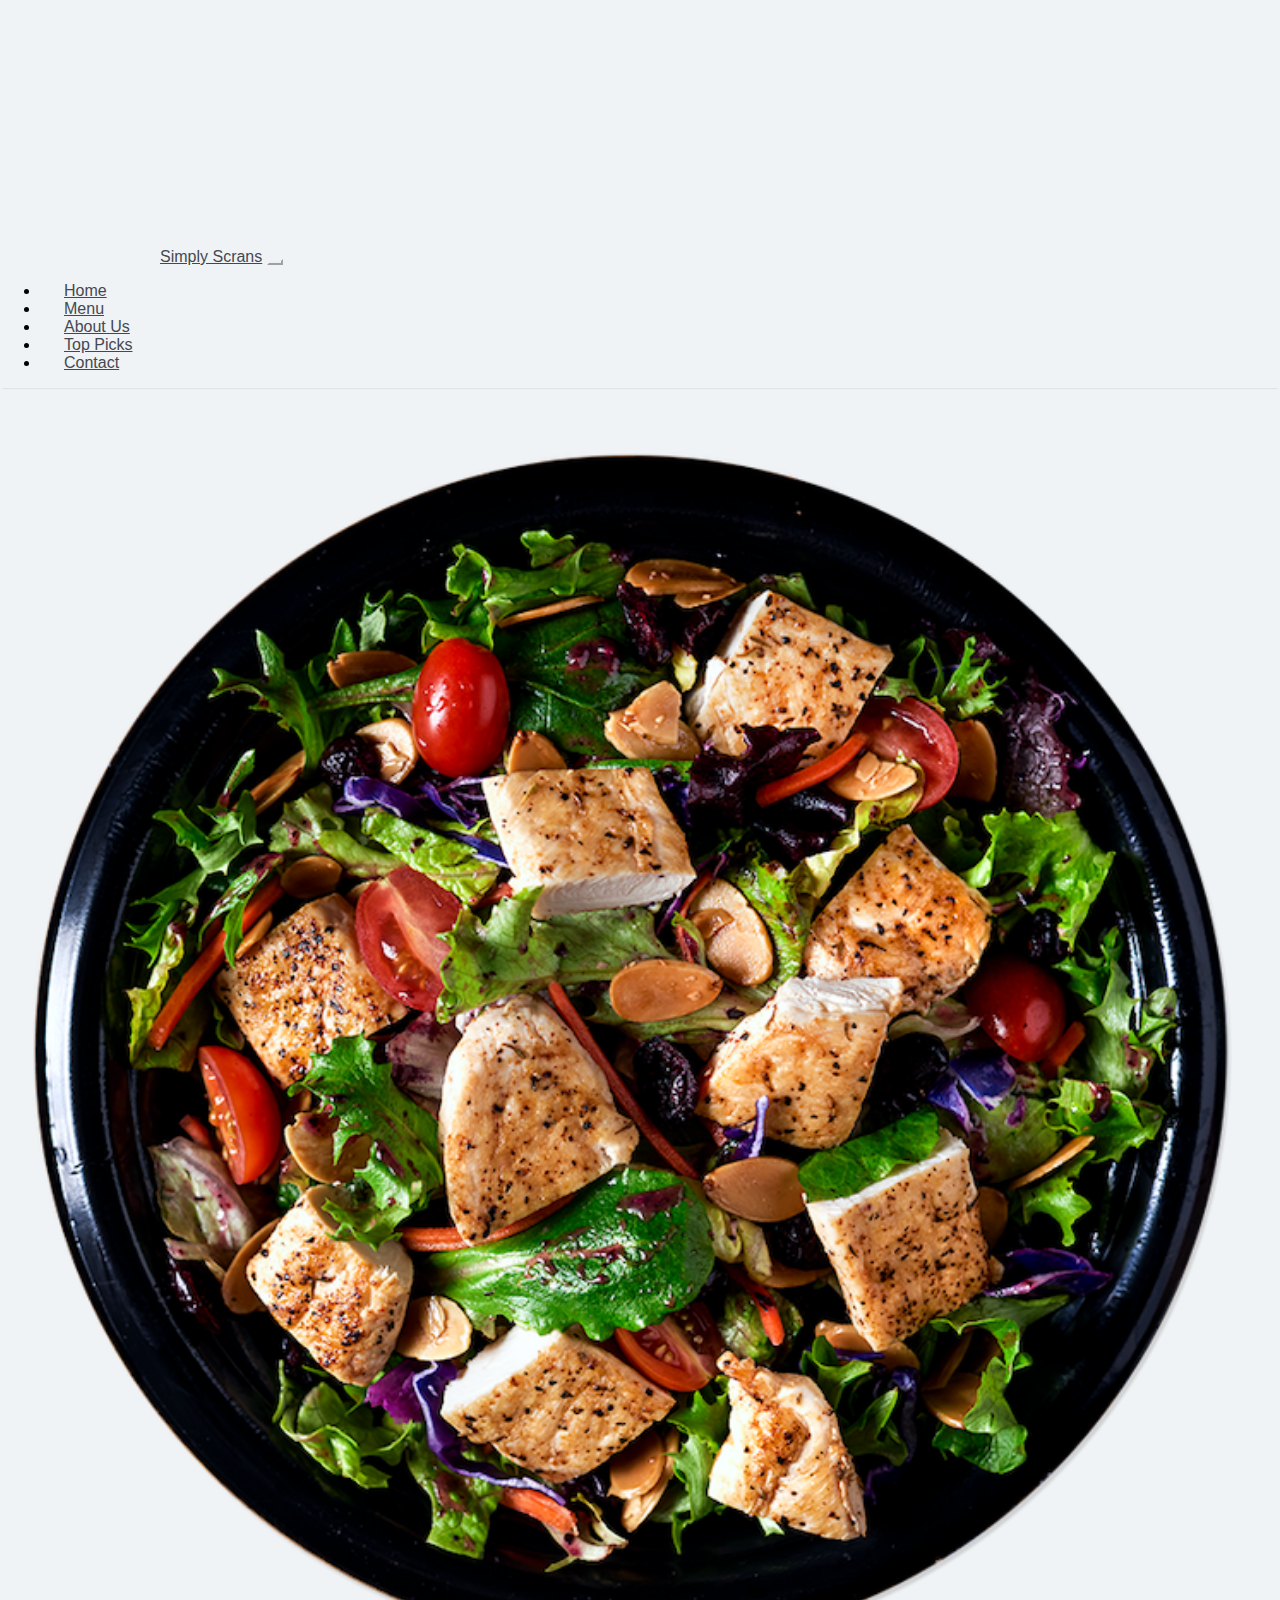
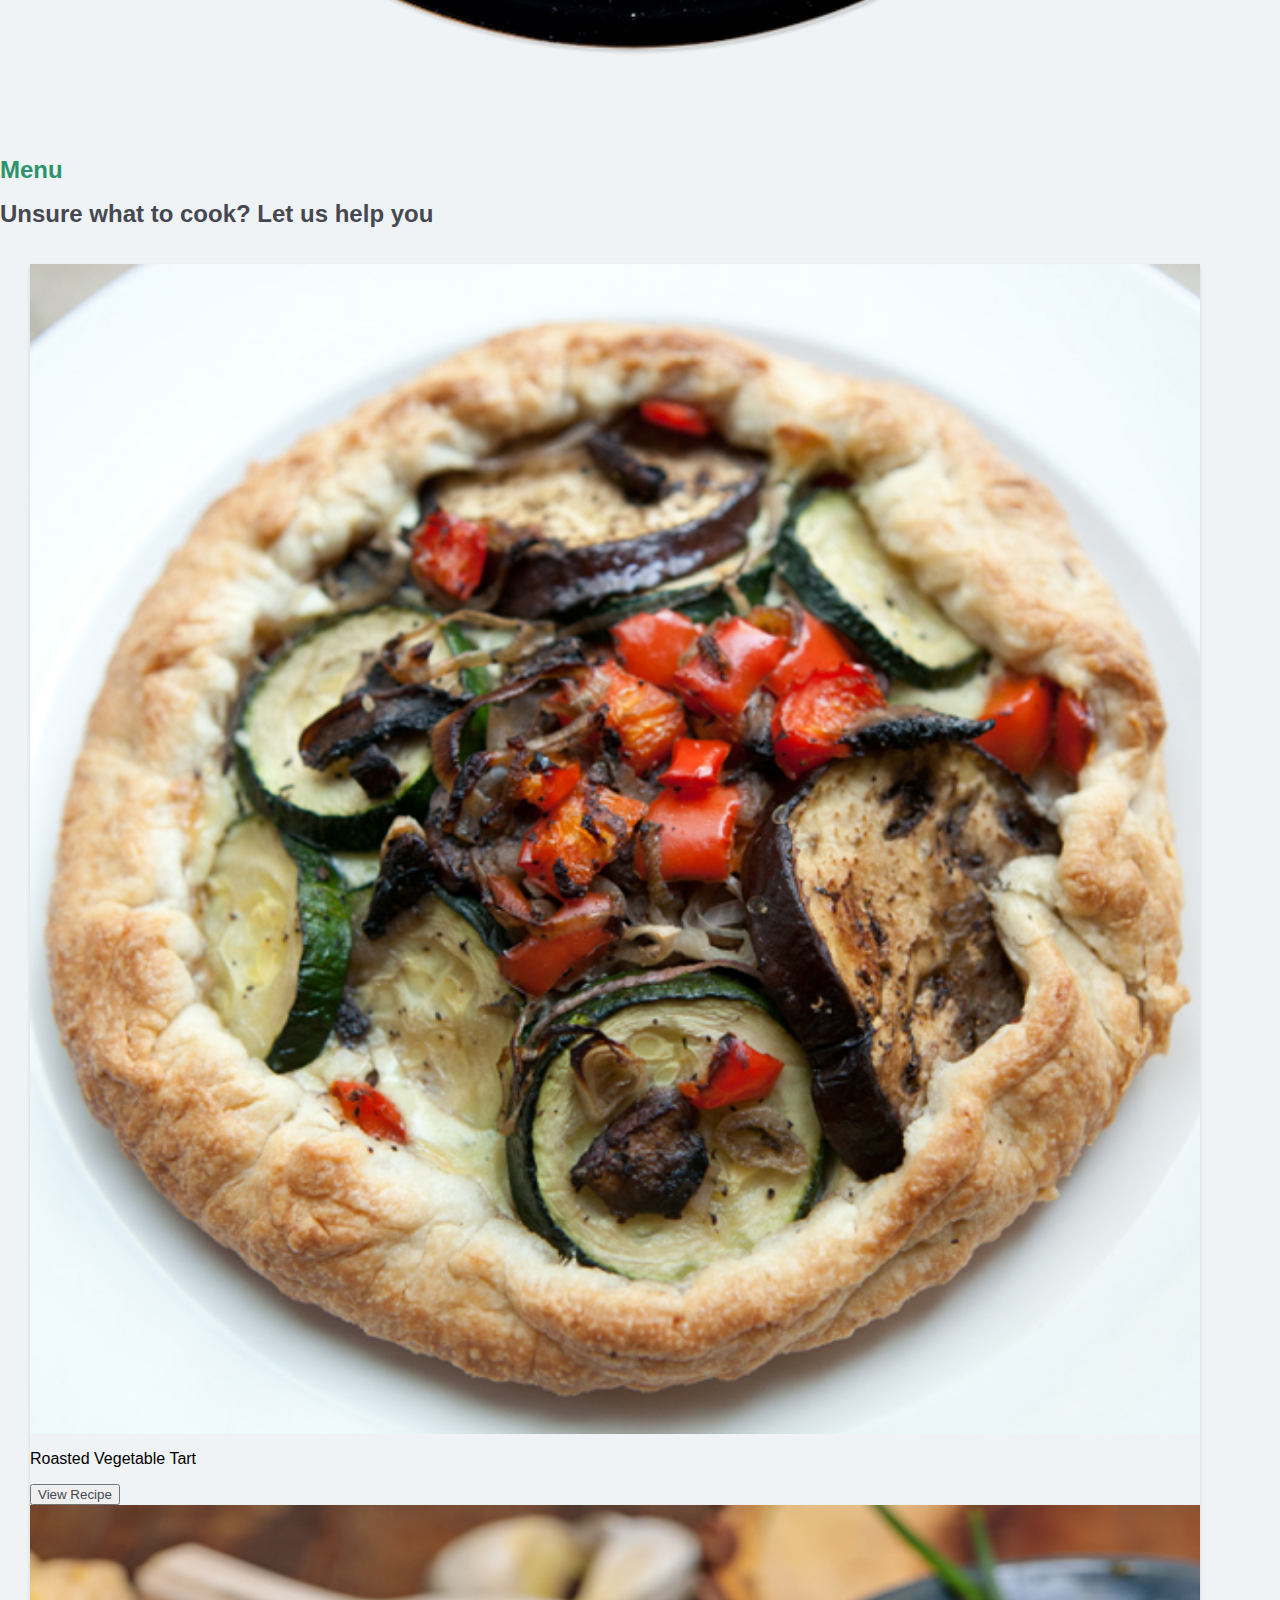
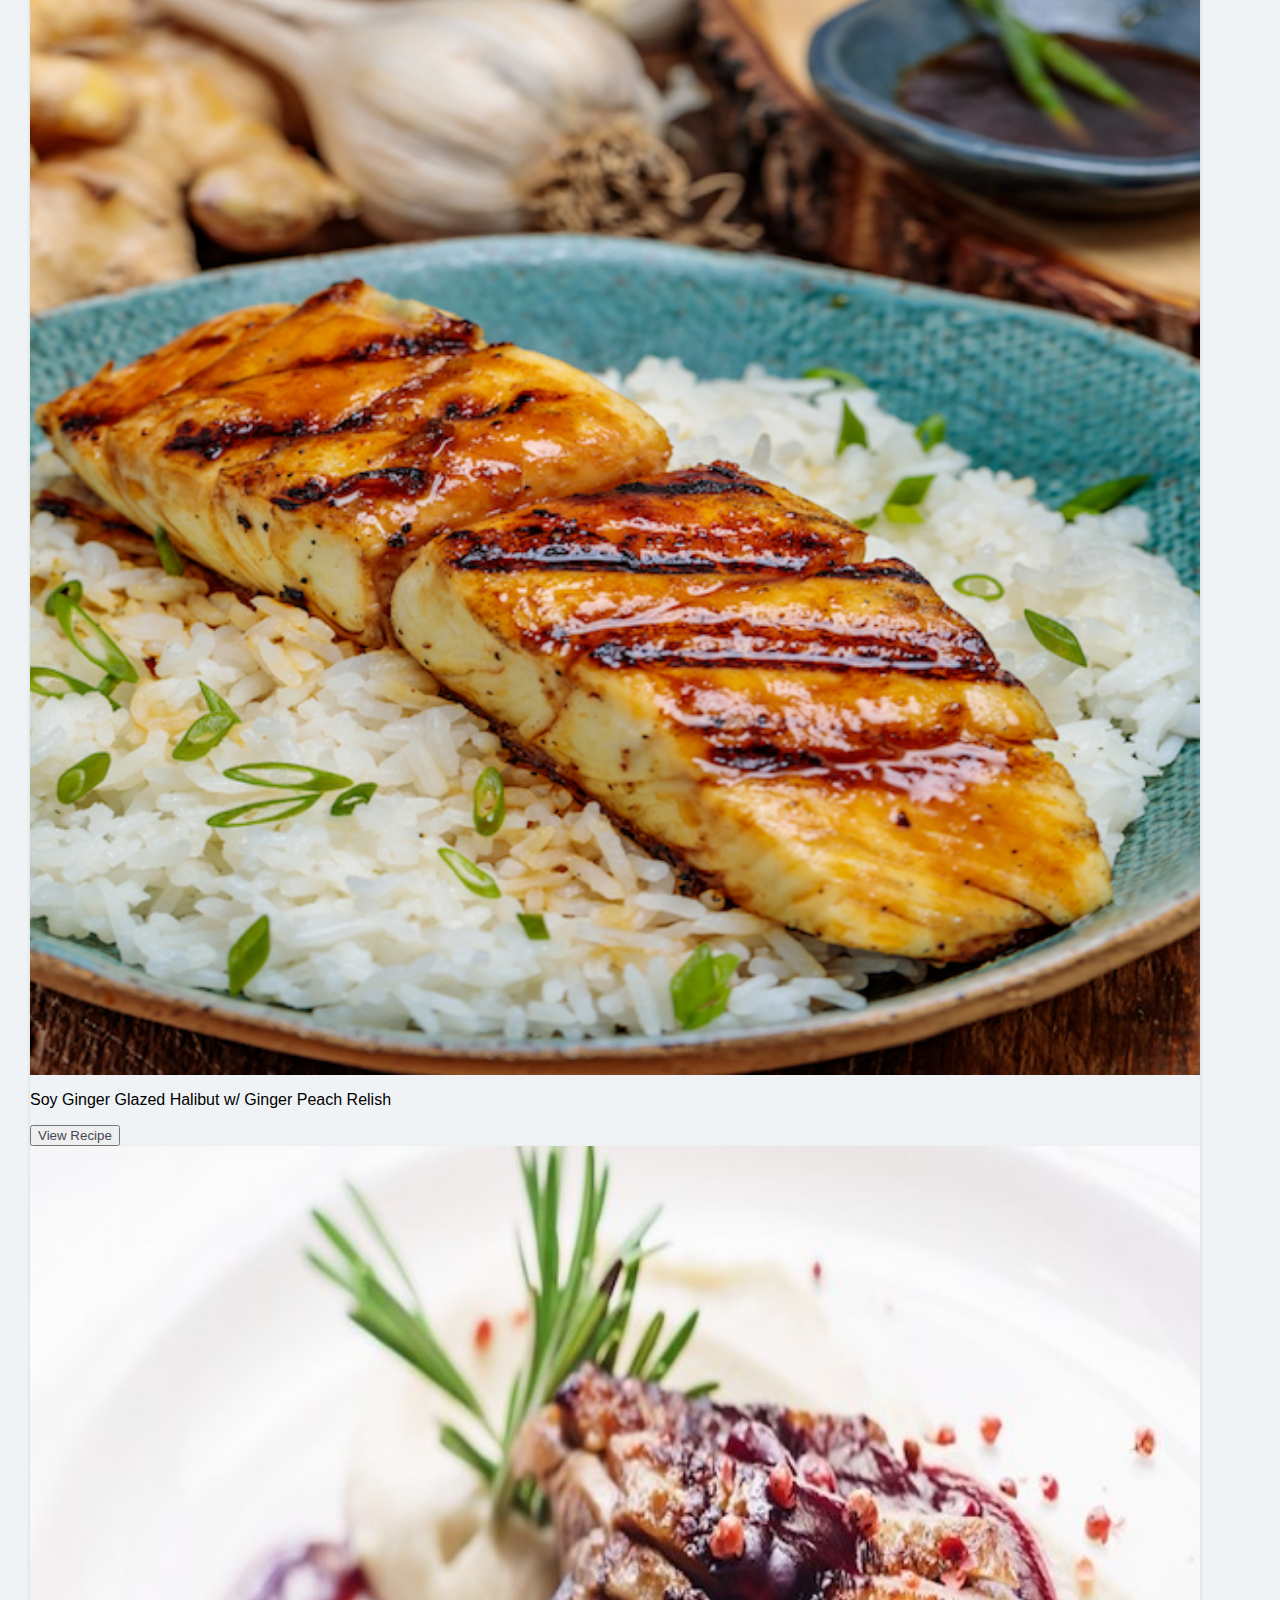
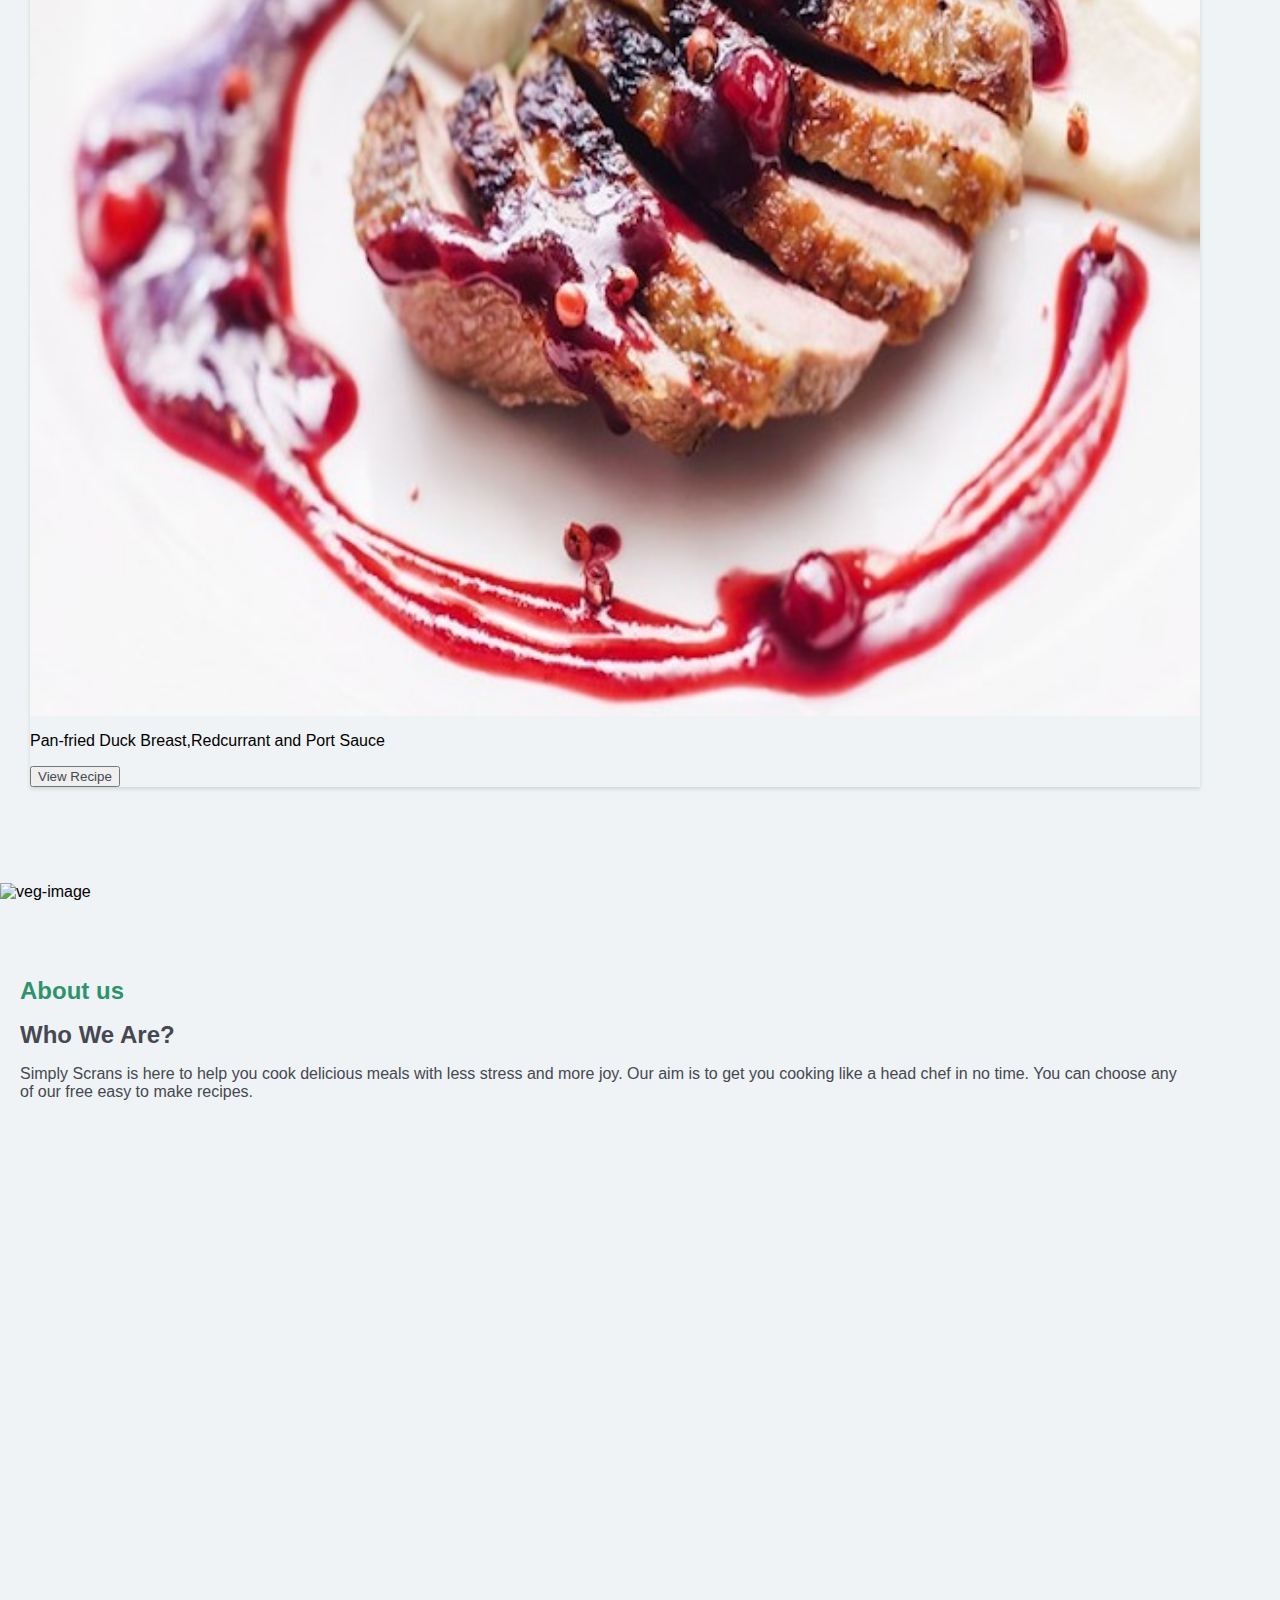
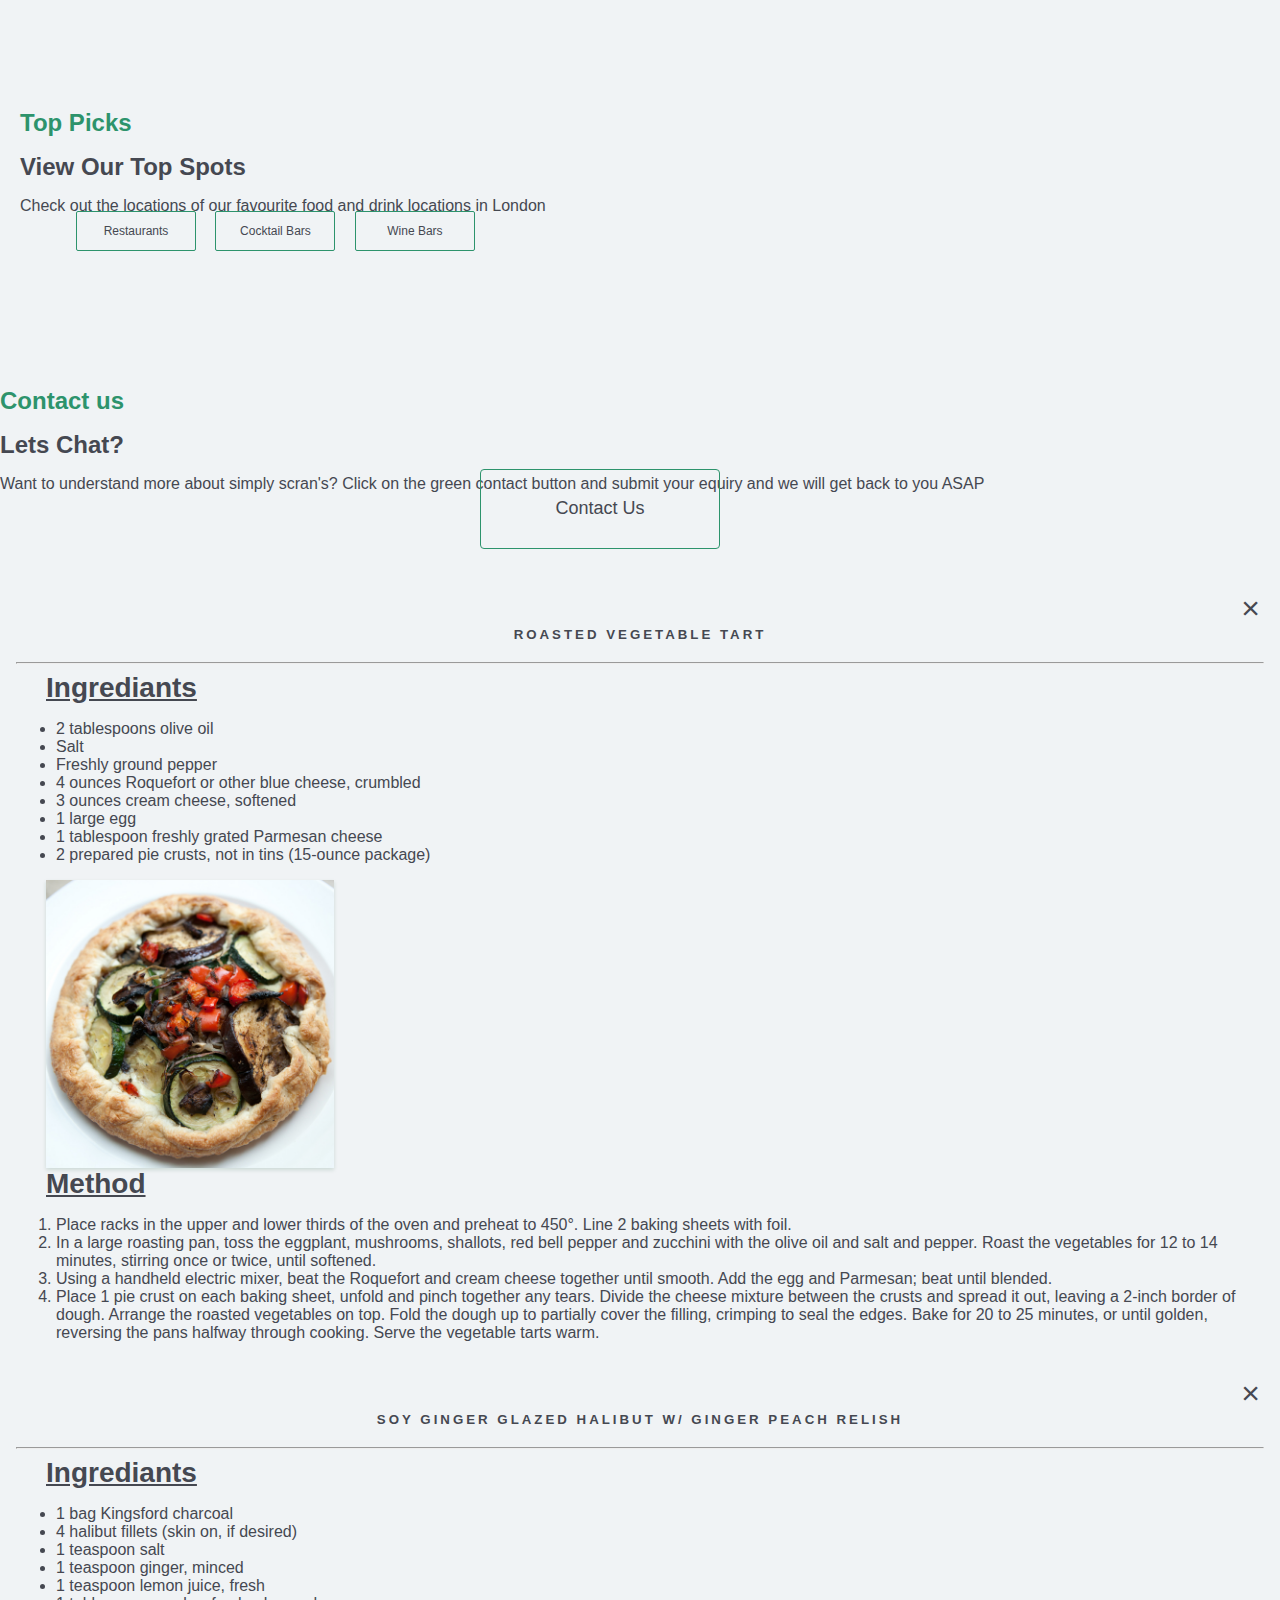
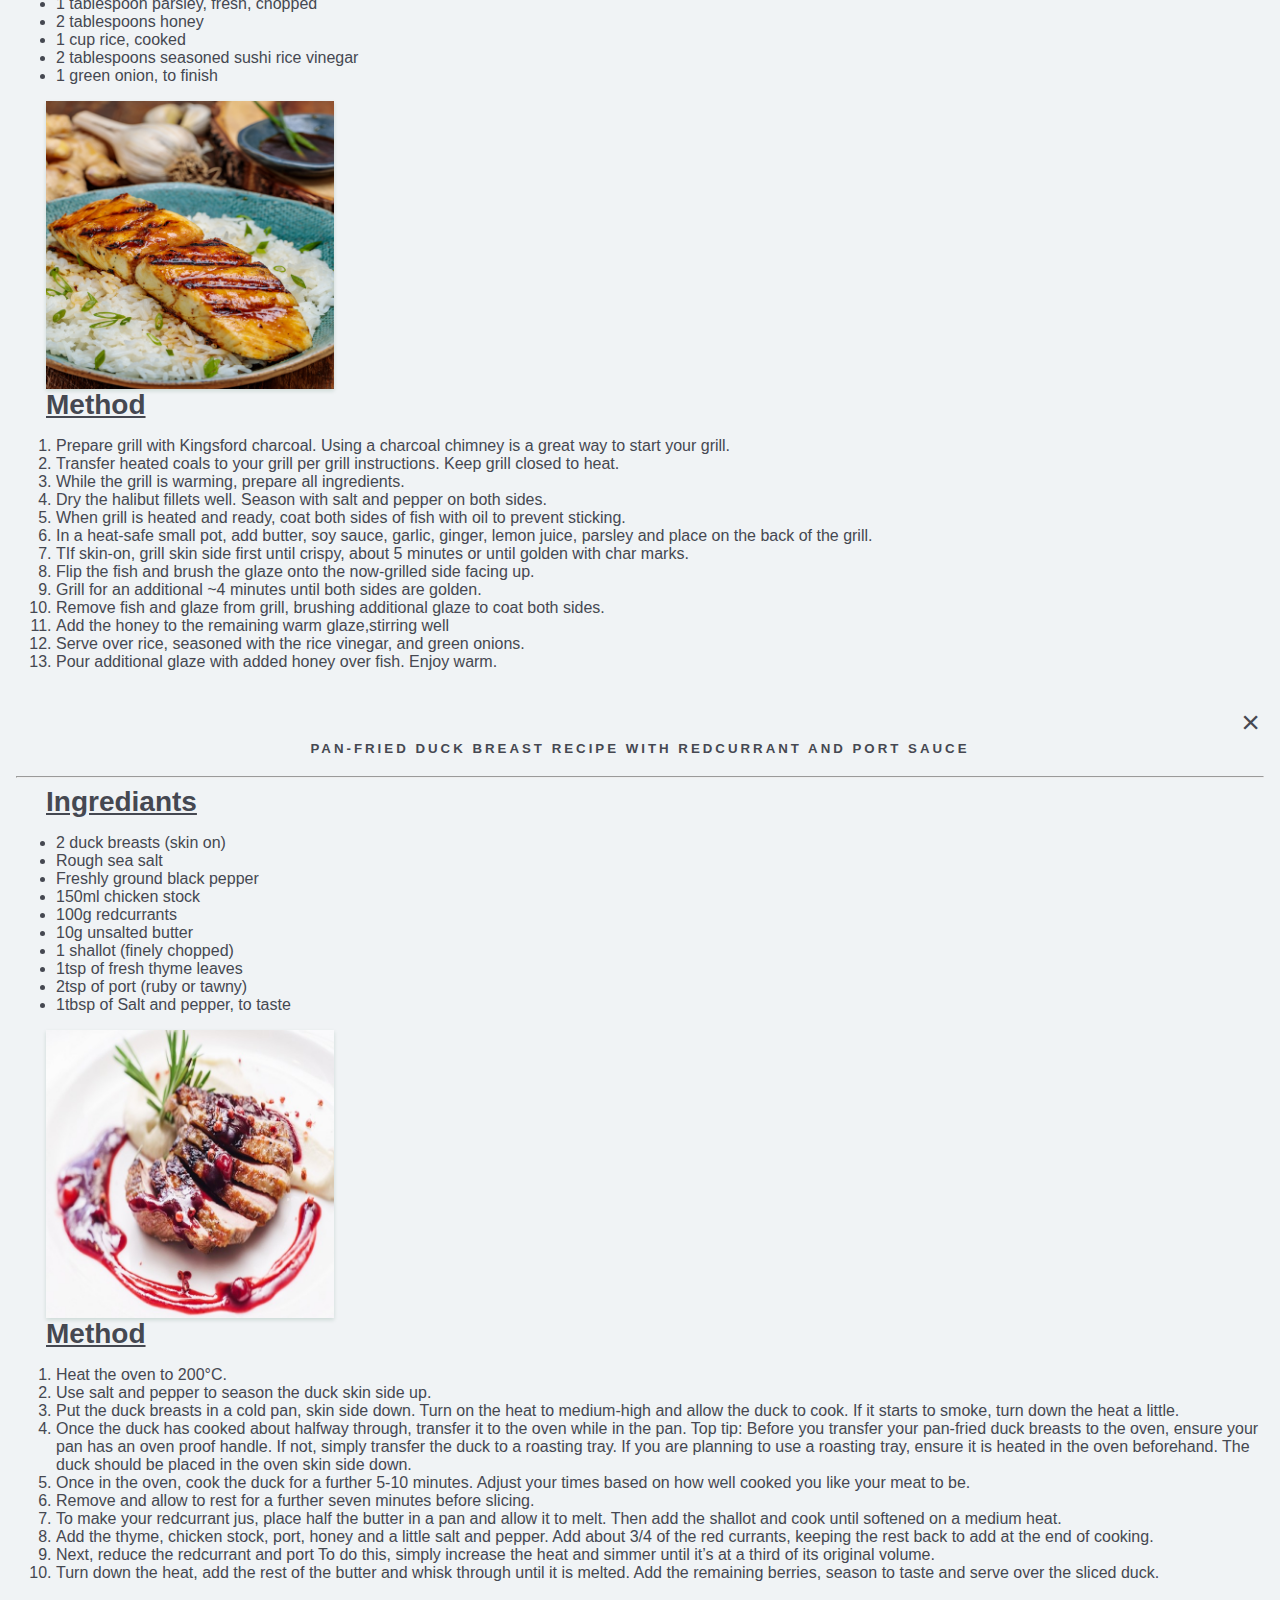
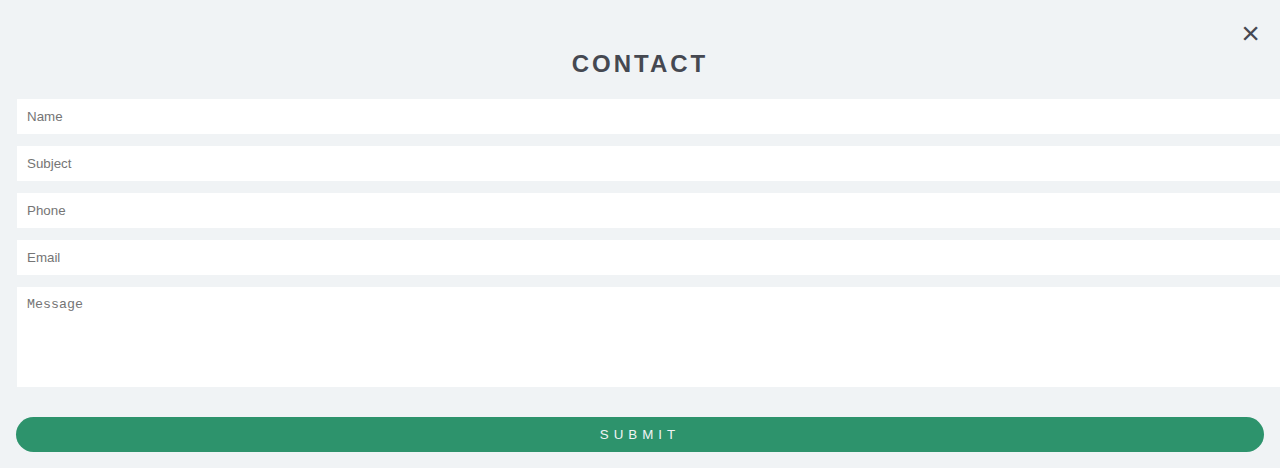
==== index.html @ 80317ca3 "fix: nav bar colour change and positioning" ====
<!DOCTYPE html>
<html lang="en">

<head>
    <meta charset="UTF-8">
    <meta name="viewport" content="width=device-width, initial-scale=1.0">
    <!--========== BOOT STRAP ==========-->
    <link href="https://cdn.jsdelivr.net/npm/bootstrap@5.0.0-beta3/dist/css/bootstrap.min.css" rel="stylesheet"
        integrity="sha384-eOJMYsd53ii+scO/bJGFsiCZc+5NDVN2yr8+0RDqr0Ql0h+rP48ckxlpbzKgwra6" crossorigin="anonymous">
    <!--========== FONT AWSOME ==========-->
    <link rel="stylesheet" href="https://use.fontawesome.com/releases/v5.0.10/css/all.css"
        integrity="sha384-+d0P83n9kaQMCwj8F4RJB66tzIwOKmrdb46+porD/OvrJ+37WqIM7UoBtwHO6Nlg" crossorigin="anonymous" />
    <!--========== CSS ==========-->
    <link rel="stylesheet" href="static/css/styles.css">
    <script type="text/javascript" src="https://cdn.jsdelivr.net/npm/emailjs-com@2/dist/email.min.js"></script>
    <script type="text/javascript">
        (function () {
            emailjs.init("user_Ule0HXFkMUSg2RUCRofpm");
        })();
    </script>
    <title>Simply Scran's</title>
</head>

<body>
    <header class="nav-header">
        <nav class="navbar navbar-expand-lg navbar-light bg-light">
            <div class="container nav-container">
                <a class="navbar-brand" href="#">Simply Scrans</a>
                <button class="navbar-toggler" type="button" data-bs-toggle="collapse"
                    data-bs-target="#navbarSupportedContent" aria-controls="navbarSupportedContent"
                    aria-expanded="false" aria-label="Toggle navigation">
                    <span class="fas fa-bars"></span>
                </button>
                <div class="collapse navbar-collapse justify-content-between nav-text-color"
                    id="navbarSupportedContent">
                    <ul class="navbar-nav ml-auto">
                        <li class="nav-item active">
                            <a class="nav-link" aria-current="page" href="#">Home</a>
                        </li>
                        <li class="nav-item">
                            <a class="nav-link" aria-current="page" href="#">Menu</a>
                        </li>
                        <li class="nav-item">
                            <a class="nav-link" aria-current="page" href="#">About Us</a>
                        </li>
                        <li class="nav-item">
                            <a class="nav-link" aria-current="page" href="#">Top Picks</a>
                        </li>
                        <li class="nav-item">
                            <a class="nav-link" aria-current="page" href="#">Contact</a>
                        </li>
                    </ul>

                </div>
            </div>
        </nav>
    </header>
    <section id="home">
    <div class="container">
        <div class="row">
            <div class="col-sm-6 home-margin">
                <h1 class="home-title">Home of Our Favourite Recipes</h1>
                <h2 class="home-sub-title">Browse What We Are Cooking This Week </h2>
                <h4 class="home-h4-title">Pick from our top three recipes below</h4>

            </div>
            <div class="col-sm-6">
                <img src="static/img/chicken-sald-png.png" alt="chicken-salad" class="initial-home-image">
            </div>

        </div>
    </div>
    </section>
    <!--========== INSPIRATION ==========-->
    <section id="menu">
    <div class="container js-container">
        <div class="row text-center inspiration-col">
            <div class="col-md-12 inspiration-reveal inspiration-padding">
                <span class="inspiration-title">Menu</span>
                <h2 class="inspiration-h2-title">Unsure what to cook? Let us help you </h2>
            </div>


            <div class="col-md-4 card-2-reveal search-data">
                <div class="card mb-4 box-shadow">
                    <img class="card-img-top" src="static/img/inspiration-img-1.jpeg">
                    <div class="card-body">
                        <p class="card-text">Roasted Vegetable Tart</p>
                        <div class="d-flex justify-content-between align-items-center">
                            <div class="btn-group">
                                <button type="button" class="btn btn-sm btn-outline-secondary" data-toggle="modal"
                                    data-target="#vegetableModal">View Recipe</button>

                            </div>

                        </div>
                    </div>
                </div>
            </div>

            <div class="col-md-4 card-3-reveal search-data">
                <div class="card mb-4 box-shadow">
                    <img class="card-img-top" src="static/img/inspiration-img-2.jpeg">
                    <div class="card-body">
                        <p class="card-text">Soy Ginger Glazed Halibut w/ Ginger Peach Relish</p>
                        <div class="d-flex justify-content-between align-items-center">
                            <div class="btn-group">
                                <button type="button" class="btn btn-sm btn-outline-secondary" data-toggle="modal"
                                    data-target="#halibutModal">View Recipe</button>
                            </div>

                        </div>
                    </div>
                </div>
            </div>
            <div class="col-md-4 card-4-reveal search-data">
                <div class="card mb-4 box-shadow">
                    <img class="card-img-top" src="static/img/inspiraton-img-3.jpeg">
                    <div class="card-body">
                        <p class="card-text">Pan-fried Duck Breast,Redcurrant and Port Sauce</p>
                        <div class="d-flex justify-content-between align-items-center">
                            <div class="btn-group">
                                <button type="button" class="btn btn-sm btn-outline-secondary" data-toggle="modal"
                                    data-target="#duckModal">View Recipe</button>

                            </div>

                        </div>
                    </div>
                </div>
            </div>
        </div>
    </div>
    </section>
    <!--========== ABOUT US ==========-->
    <section id="about">
    <div class="container">
        <div class="row about-box">
            <div class="col-sm-6">
                <img src="static/img/veg-about-image.png" alt="veg-image" class="veg-image-size">
            </div>
            <div class="col-sm-6 about-us-col">
                <span class="about-us-title">About us</span>
                <h2 class="h4-about-us-title">Who We Are?</h2>
                <p class="p-about-us">Simply Scrans is here to help you cook delicious meals with less stress and more
                    joy. Our aim is to get you cooking like a head chef in no time. You can choose any of our free easy
                    to make recipes.
                </p>
            </div>
        </div>
    </div>
    </section>
    <!--========== Maps ==========-->
    <section id="maps">
    <div class="container">
        <div class="row maps-box">
            <div class="col-sm-6">
                <div id="map" class="map-css"></div>
            </div>
            <div class="col-sm-6 maps-col">
                <span class="maps-title">Top Picks</span>
                <h2 class="maps-h2">View Our Top Spots</h2>
                <p class="p-maps">Check out the locations of our favourite food and drink locations in London </p>
                <button type="button" id="restaurants" class="maps-buttons-style">Restaurants</button>
                <button type="button" id="cocktails" class="maps-buttons-style cocktail-padding">Cocktail Bars</button>
                <button type="button" id="wineBars" class="maps-buttons-style">Wine Bars</button>

            </div>
        </div>
    </div>
    </section>
    <!--========== CONTACT ==========-->
    <section id="contact">
    <div class="container">
        <div class="row contact-margin">
            <div class="col-md-6 contact-reveal">
                <span class="contact-title">Contact us</span>
                <h2 class="contact-h2-title">Lets Chat?</h2>
                <p class="p-contact-us">Want to understand more about simply scran's? Click on the green contact
                    button and submit your equiry and we will get back to you ASAP</p>
            </div>
            <div class="col-md-6">

                <button class="contact-button" data-toggle="modal" data-target="#contactModal" type="button"> Contact Us
                </button>

            </div>
        </div>
    </div>
    </section>
    <footer>
        <div class="container-fluid footer">
            <div class="row"></div>
            <div class="col-md-12 footer-content">
                <h3 class="footer-title-h3">Simply Scrans</h3>
                <ul class="social-links">
                    <li><a href=""><i class="fab fa-facebook"></i></a></li>
                    <li><a href=""><i class="fab fa-instagram"></i></a></li>
                    <li><a href=""><i class="fab fa-twitter"></i></a></li>
                    <li><a href=""><i class="fab fa-youtube"></i></a></li>
                    <li><a href=""><i class="fab fa-pinterest"></i></a></li>
                </ul>
                <div class="col-md-12 copyright-footer">
                    <p>copyright &copy;2021 Super Scrans. This is for educational purposes only, Designed by
                        <span>Mark Wilkinson</span></p>
                </div>
            </div>

        </div>
        
        <!--========== RECIPE MODAL RESULTS ==========-->
        <div class="modal" id="vegetableModal" tabindex="-1" aria-labelledby="exampleModalLabel" aria-hidden="true">
            <div class="modal-dialog modal-lg modal-xl">
                <div class="modal-content">

                    <div class="contact-modal-body">
                        <div class="modal-header">
                            <button type="button" class="close-modal-button" data-dismiss="modal"
                                aria-label="Close"><span aria-hidden="true">&times;</span>
                            </button>
                        </div>
                        <h5 class="h2-modal-contact">Roasted Vegetable Tart</h5>
                        <hr>
                        <div class="row">
                            <div class="col-md-6 recipe-modal-title">
                                <span class="recipe-title">Ingrediants</span>
                                <ul>
                                    <li>
                                        2 tablespoons olive oil
                                    </li>
                                    <li>
                                        Salt
                                    </li>
                                    <li>
                                        Freshly ground pepper
                                    </li>
                                    <li>
                                        4 ounces Roquefort or other blue cheese, crumbled
                                    </li>
                                    <li>
                                        3 ounces cream cheese, softened
                                    </li>
                                    <li>
                                        1 large egg
                                    </li>
                                    <li>
                                        1 tablespoon freshly grated Parmesan cheese
                                    </li>
                                    <li>
                                        2 prepared pie crusts, not in tins (15-ounce package)
                                    </li>
                                </ul>
                                <div class="card" style="width: 18rem;">
                                    <img src="static/img/inspiration-img-1.jpeg" class="card-img-top" alt="veg-tart">
                                </div>
                            </div>
                            <div class="col-md-6 recipe-modal-title">
                                <span class="recipe-title">Method</span>
                                <ol>
                                    <li>
                                        Place racks in the upper and lower thirds of the oven and preheat to 450°. Line
                                        2 baking sheets with foil.

                                    </li>
                                    <li>
                                        In a large roasting pan, toss the eggplant, mushrooms, shallots, red bell pepper
                                        and zucchini with the olive oil and salt and pepper. Roast the vegetables for 12
                                        to 14 minutes, stirring once or twice, until softened.
                                    </li>
                                    <li>
                                        Using a handheld electric mixer, beat the Roquefort and cream cheese together
                                        until smooth. Add the egg and Parmesan; beat until blended.
                                    </li>
                                    <li>
                                        Place 1 pie crust on each baking sheet, unfold and pinch together any tears.
                                        Divide the cheese mixture between the crusts and spread it out, leaving a 2-inch
                                        border of dough. Arrange the roasted vegetables on top. Fold the dough up to
                                        partially cover the filling, crimping to seal the edges. Bake for 20 to 25
                                        minutes, or until golden, reversing the pans halfway through cooking. Serve the
                                        vegetable tarts warm.
                                    </li>

                                </ol>
                            </div>
                        </div>
                    </div>

                </div>
            </div>
        </div>
        <div class="modal" id="halibutModal" tabindex="-1" aria-labelledby="exampleModalLabel" aria-hidden="true">
            <div class="modal-dialog modal-lg modal-xl">
                <div class="modal-content">

                    <div class="contact-modal-body">
                        <div class="modal-header">
                            <button type="button" class="close-modal-button" data-dismiss="modal"
                                aria-label="Close"><span aria-hidden="true">&times;</span>
                            </button>
                        </div>
                        <h5 class="h2-modal-contact">Soy Ginger Glazed Halibut w/ Ginger Peach Relish</h5>
                        <hr>
                        <div class="row">
                            <div class="col-md-6 recipe-modal-title">
                                <span class="recipe-title">Ingrediants</span>
                                <ul>
                                    <li>
                                        1 bag Kingsford charcoal
                                    </li>
                                    <li>
                                        4 halibut fillets (skin on, if desired)
                                    </li>
                                    <li>
                                        1 teaspoon salt
                                    </li>
                                    <li>
                                        1 teaspoon ginger, minced
                                    </li>
                                    <li>
                                        1 teaspoon lemon juice, fresh
                                    </li>
                                    <li>
                                        1 tablespoon parsley, fresh, chopped
                                    </li>
                                    <li>
                                        2 tablespoons honey
                                    </li>
                                    <li>
                                        1 cup rice, cooked
                                    </li>
                                    <li>
                                        2 tablespoons seasoned sushi rice vinegar
                                    </li>
                                    <li>
                                        1 green onion, to finish
                                    </li>
                                </ul>
                                <div class="card" style="width: 18rem;">
                                    <img src="static/img/inspiration-img-2.jpeg" class="card-img-top" alt="soy-halibut">
                                </div>
                            </div>
                            <div class="col-md-6 recipe-modal-title">
                                <span class="recipe-title">Method</span>
                                <ol>
                                    <li>
                                        Prepare grill with Kingsford charcoal. Using a charcoal chimney is a great way
                                        to start your grill.

                                    </li>
                                    <li>
                                        Transfer heated coals to your grill per grill instructions. Keep grill closed to
                                        heat.
                                    </li>
                                    <li>
                                        While the grill is warming, prepare all ingredients.
                                    </li>
                                    <li>
                                        Dry the halibut fillets well. Season with salt and pepper on both sides.
                                    </li>
                                    <li>
                                        When grill is heated and ready, coat both sides of fish with oil to prevent
                                        sticking.
                                    </li>
                                    <li>
                                        In a heat-safe small pot, add butter, soy sauce, garlic, ginger, lemon juice,
                                        parsley and place on the back of the grill.
                                    </li>
                                    <li>
                                        TIf skin-on, grill skin side first until crispy, about 5 minutes or until golden
                                        with char marks.
                                    </li>
                                    <li>
                                        Flip the fish and brush the glaze onto the now-grilled side facing up.
                                    </li>
                                    <li>
                                        Grill for an additional ~4 minutes until both sides are golden.
                                    </li>
                                    <li>
                                        Remove fish and glaze from grill, brushing additional glaze to coat both sides.
                                    </li>
                                    <li>
                                        Add the honey to the remaining warm glaze,stirring well
                                    </li>
                                    <li>
                                        Serve over rice, seasoned with the rice vinegar, and green onions.
                                    </li>
                                    <li>
                                        Pour additional glaze with added honey over fish. Enjoy warm.
                                    </li>

                                </ol>
                            </div>
                        </div>
                    </div>
                </div>
            </div>
        </div>
        <div class="modal" id="duckModal" tabindex="-1" aria-labelledby="exampleModalLabel" aria-hidden="true">
            <div class="modal-dialog modal-lg modal-xl">
                <div class="modal-content">

                    <div class="contact-modal-body">
                        <div class="modal-header">
                            <button type="button" class="close-modal-button" data-dismiss="modal"
                                aria-label="Close"><span aria-hidden="true">&times;</span>
                            </button>
                        </div>
                        <h5 class="h2-modal-contact">Pan-fried Duck Breast Recipe with Redcurrant and Port Sauce</h5>
                        <hr>
                        <div class="row">
                            <div class="col-md-6 recipe-modal-title">
                                <span class="recipe-title">Ingrediants</span>
                                <ul>
                                    <li>
                                        2 duck breasts (skin on)
                                    </li>
                                    <li>
                                        Rough sea salt
                                    </li>
                                    <li>
                                        Freshly ground black pepper
                                    </li>
                                    <li>
                                        150ml chicken stock
                                    </li>
                                    <li>
                                        100g redcurrants
                                    </li>
                                    <li>
                                        10g unsalted butter
                                    </li>
                                    <li>
                                        1 shallot (finely chopped)
                                    </li>
                                    <li>
                                        1tsp of fresh thyme leaves
                                    </li>
                                    <li>
                                        2tsp of port (ruby or tawny)
                                    </li>
                                    <li>
                                        1tbsp of
                                        Salt and pepper, to taste
                                    </li>
                                </ul>
                                <div class="card" style="width: 18rem;">
                                    <img src="static/img/inspiraton-img-3.jpeg" class="card-img-top" alt="duck-breast">
                                </div>
                            </div>
                            <div class="col-md-6 recipe-modal-title">
                                <span class="recipe-title">Method</span>
                                <ol>
                                    <li>
                                        Heat the oven to 200°C.
                                    </li>
                                    <li>
                                        Use salt and pepper to season the duck skin side up.
                                    </li>
                                    <li>
                                        Put the duck breasts in a cold pan, skin side down. Turn on the heat to
                                        medium-high and allow the duck to cook. If it starts to smoke, turn down the
                                        heat a little.
                                    </li>
                                    <li>
                                        Once the duck has cooked about halfway through, transfer it to the oven while in
                                        the pan. Top tip: Before you transfer your pan-fried duck breasts to the oven,
                                        ensure your pan has an oven proof handle. If not, simply transfer the duck to a
                                        roasting tray. If you are planning to use a roasting tray, ensure it is heated
                                        in the oven beforehand. The duck should be placed in the oven skin side down.
                                    </li>
                                    <li>
                                        Once in the oven, cook the duck for a further 5-10 minutes. Adjust your times
                                        based on how well cooked you like your meat to be.
                                    </li>
                                    <li>
                                        Remove and allow to rest for a further seven minutes before slicing.
                                    </li>
                                    <li>
                                        To make your redcurrant jus, place half the butter in a pan and allow it to
                                        melt. Then add the shallot and cook until softened on a medium heat.
                                    </li>
                                    <li>
                                        Add the thyme, chicken stock, port, honey and a little salt and pepper. Add
                                        about 3/4 of the red currants, keeping the rest back to add at the end of
                                        cooking.
                                    </li>
                                    <li>
                                        Next, reduce the redcurrant and port To do this, simply increase the heat and
                                        simmer until it’s at a third of its original volume.
                                    </li>
                                    <li>
                                        Turn down the heat, add the rest of the butter and whisk through until it is
                                        melted. Add the remaining berries, season to taste and serve over the sliced
                                        duck.
                                    </li>
                                </ol>
                            </div>
                        </div>
                    </div>

                </div>
            </div>
        </div>
        <!--========== CONTACT MODAL FORM ==========-->
        <div class="modal" id="contactModal" tabindex="-1" aria-labelledby="exampleModalLabel" aria-hidden="true">
            <div class="modal-dialog">
                <div class="modal-content">

                    <div class="contact-modal-body">
                        <div class="modal-header">
                            <button type="button" class="close-modal-button" data-dismiss="modal"
                                aria-label="Close"><span aria-hidden="true">&times;</span>
                            </button>
                        </div>
                        <h2 class="h2-modal-contact">Contact</h2>
                        <form id="contactForm" class="contact-form-modal" onsubmit="return sendMail(this)">
                            <div class="contact-input-area">
                                <input name="name" type="text" placeholder="Name" id="name" required>
                            </div>
                            <div class="contact-input-area">
                                <input name="subject" type="text" placeholder="Subject" id="subject" required>
                            </div>
                            <div class="contact-input-area">
                                <input name="phone" type="number" placeholder="Phone" id="phone" required>
                            </div>
                            <div class="contact-input-area">
                                <input name="email" type="email" placeholder="Email" id="email" required>
                            </div>
                            <div class="contact-input-area">
                                <textarea name="message" id="message" placeholder="Message" required></textarea>
                            </div>
                            <div class="form-button">
                                <input type="submit">
                            </div>
                        </form>
                    </div>

                </div>
            </div>
        </div>
    </footer>
    <!--========== JQUERY ==========-->
    <script src="https://code.jquery.com/jquery-3.6.0.js"
        integrity="sha256-H+K7U5CnXl1h5ywQfKtSj8PCmoN9aaq30gDh27Xc0jk=" crossorigin="anonymous"></script>
    <!--========== BOOT STRAP JS ==========-->
    <script src="https://code.jquery.com/jquery-3.2.1.slim.min.js"
        integrity="sha384-KJ3o2DKtIkvYIK3UENzmM7KCkRr/rE9/Qpg6aAZGJwFDMVNA/GpGFF93hXpG5KkN"
        crossorigin="anonymous"></script>
    <script src="https://cdnjs.cloudflare.com/ajax/libs/popper.js/1.12.3/umd/popper.min.js"
        integrity="sha384-vFJXuSJphROIrBnz7yo7oB41mKfc8JzQZiCq4NCceLEaO4IHwicKwpJf9c9IpFgh"
        crossorigin="anonymous"></script>
    <script src="https://maxcdn.bootstrapcdn.com/bootstrap/4.0.0-beta.2/js/bootstrap.min.js"
        integrity="sha384-alpBpkh1PFOepccYVYDB4do5UnbKysX5WZXm3XxPqe5iKTfUKjNkCk9SaVuEZflJ"
        crossorigin="anonymous"></script>
    <!--========== SCROLL REVEAL ==========-->
    <script src="https://unpkg.com/scrollreveal"></script>
    <!--========== FORM JS ==========-->
    <script src="static/js/form.js"></script>
    <!--========== MAIN JS ==========-->
    <script src="static/js/main.js"></script>
    <!--========== MAIN JS ==========-->
    <script src="static/js/map.js"></script>
    <!--========== GOOGLE MAPS API ==========-->
    <script src="https://maps.googleapis.com/maps/api/js?key=AIzaSyATdc3_LjEUJQH0RVJr_pVg3qcJe-Qih98&callback=initMap"
        async defer></script>


</body>

</html>
---- static/css/styles.css ----
@import url('https://fonts.googleapis.com/css2?family=Nunito+Sans:wght@200&display=swap');
html{
    height: 100vh;
    scroll-behavior: smooth;
    
}

body{
    padding: 0;
    margin: 0;
    box-sizing: border-box;
    background-color: #F0F3F5;
    font-family: "Nunito", sans-serif ;
    
    

}
.flex-wrapper {
  display: flex;
  min-height: calc(100vh - 56px - 189px);
  flex-direction: column;
  justify-content: space-between;
}

.nav-header{
    width: 100%;
    position: fixed;
    box-shadow: 0 2px 2px -2px rgba(0,0,0,.2);
    z-index: 100;
}

.container{
     max-width: 1200px;
 }    
.nav-container{
    padding: 0;
}

.navbar-collapse{
    flex-grow: 0;
}

.navbar-brand{
    padding-left: 10rem;
    font-size: 16px;
    color:#454851 !important;
    
}

.navbar-nav{
    padding-right: 3.5rem;
    text-indent: 1.5rem;
    font-size: 16px;

    
    
}

.bg-light{
    background-color: #F0F3F5 !important;
}
.nav-link{
    color: #454851 !important;
}
.active-nav{
    color: #2D936C !important;
}
.navbar-light .navbar-toggler{
    border-color: #F0F3F5;
}
.home-title{
    color: #2D936C;
    font-weight: bold;
    margin-bottom: 1rem;
}
.home-sub-title{
    color: #454851;
    font-weight: bold;
    margin-bottom: 1rem;
}
.home-h4-title{
    color: #E88D67;
    font-weight: bold;
    margin-bottom: 1rem;
}

.initial-home-image{
    width: 450px;
    margin-top: 4rem;
    margin-left: 2rem;
    width: 100%;
    height: auto;
    
}
.home-margin{
    margin-top: 15.5rem;
    padding: 0;
}

.veg-image-size{
    width: 100%;
    height: auto;
}
.about-us-col{
    margin-top: 3.5rem;
    padding: 20px;
}
.about-us-title{
    color:#2D936C;
    font-weight: bold;
    font-size: 1.5rem;
}
.h4-about-us-title{
    color: #454851;
    font-weight: bold;
    margin-bottom: 1rem;
    margin-top: 1rem;
}
.p-about-us{
    color: #454851;
}
.about-box{
    margin-top: 6rem;
}
.inspiration-title{
    color: #2D936C;
    font-weight: bold;
    font-size: 1.5rem;
}
.inspiration-h2-title{
    color: #454851;
    font-weight: bold;
    margin-top:1rem;
    margin-bottom:1rem;
    padding-bottom: 20px;
}
.inspiration-col{
    margin-top: 96px;
}
.recipe-modal-title{
    color: #454851;
}
.recipe-modal-title span{
    font-weight: bold;
    font-size: 28px;
    color: #454851;
    padding: 30px;
    text-decoration: underline;
}


.card-img-top{
    height: 225px;
    width: 100%;
    display: block;
}
.card-text{
    text-align: left;
}
.card{
    box-shadow:0 2px 4px rgb(3 74 40 / 15%);
    margin-left: 1.875rem;
    
}
.btn-outline-secondary{
    color: #454851;
}
.btn-outline-secondary:hover{
     background-color: #2D936C;
}
.anchor-recipe{
    padding: 20px;
    color: #454851;
    text-decoration: none;
}
a:hover{
    color: #2D936C;
}

.category-heading{
    color: #2D936C;
    text-align: left;
}
.card-img-top{
    height: auto;
    width: 100%;
}
.map-css{
    height: 400px;
    width: 100%;
}
.maps-box{
    margin-top: 96px;
}
.maps-col{
    margin-top: 3.5rem;
    padding: 20px;
}
.maps-title{
    color: #2D936C;
    font-weight: bold;
    font-size: 1.5rem;
}
.maps-h2{
    color: #454851;
    font-weight: bold;
    margin-top: 1rem;
    margin-bottom: 1rem;
}
.p-maps{
    color: #454851;
}
.cocktail-padding{
    margin-right: 15px;
    margin-left: 15px;
}
.maps-buttons-style {
  position: relative;
  top: 10%;
  left: 10%;
  transform: translate(-50%, -50%);
}
.maps-buttons-style {
  background: none;
  color:#454851 ;
  width: 120px;
  height: 40px;
  border: 1px solid #2D936C ;
  font-size: 12px;
  border-radius: 2px;
  transition: 0.6s;
  overflow: hidden;
}
.maps-buttons-style:focus {
  outline: none;
}
.maps-buttons-style:before {
  content: "";
  display: block;
  position: absolute;
  background: rgba(45,147,108,.5) ;
  width: 30px;
  height: 100%;
  left: 0;
  top: 0;
  opacity: 0.5;
  filter: blur(30px);
  transform: translateX(-130px) skewX(-15deg);
}
.maps-buttons-style:after {
  content: "";
  display: block;
  position: absolute;
  background: rgba(45,147,108,.2) ;
  width: 15px;
  height: 100%;
  left: 15px;
  top: 0;
  opacity: 0;
  filter: blur(30px);
  transform: translate(-100px) scaleX(-15deg);
}
.maps-buttons-style:hover {
  background: #2D936C ;
  color: #F0F3F5 ;
  cursor: pointer;
}
.maps-buttons-style:before {
  transform: translateX(300px) skewX(-15deg);
  opacity: 0.6;
  transition: 0.7s;
}
.maps-buttons-style:after {
  transform: translateX(300px) skewX(-15deg);
  opacity: 1;
  transition: 0.7s;
}
.contact-margin{
    margin-top: 96px;
}
.contact-title{
    color:#2D936C;
    font-weight: bold;
    font-size: 1.5rem;
}
.contact-h2-title{
    color: #454851;
    font-weight: bold;
    margin-top:1rem;
    margin-bottom:1rem;
}
.p-contact-us{
    color: #454851;
}
.contact-button {
  position: relative;
  top: 50%;
  left: 50%;
  transform: translate(-50%, -50%);
}
.contact-button {
  background: none;
  color:#454851;
  width: 240px;
  height: 80px;
  border: 1px solid #2D936C;
  font-size: 18px;
  border-radius: 4px;
  transition: 0.6s;
  overflow: hidden;
}
.contact-button:focus {
  outline: none;
}
.contact-button:before {
  content: "";
  display: block;
  position: absolute;
  background: rgba(45,147,108,.5);
  width: 60px;
  height: 100%;
  left: 0;
  top: 0;
  opacity: 0.5;
  filter: blur(30px);
  transform: translateX(-130px) skewX(-15deg);
}
.contact-button:after {
  content: "";
  display: block;
  position: absolute;
  background: rgba(45,147,108,.2);
  width: 30px;
  height: 100%;
  left: 30px;
  top: 0;
  opacity: 0;
  filter: blur(30px);
  transform: translate(-100px) scaleX(-15deg);
}
.contact-button:hover {
  background: #2D936C;
  color: #F0F3F5;
  cursor: pointer;
}
.contact-button:hover:before {
  transform: translateX(300px) skewX(-15deg);
  opacity: 0.6;
  transition: 0.7s;
}
.contact-button:hover:after {
  transform: translateX(300px) skewX(-15deg);
  opacity: 1;
  transition: 0.7s;
}
.contact-form-modal,input{
    outline: none;
}
.contact-modal-body{
    background-color: #F0F3F5;
    position: relative;
    flex: 1 1 auto;
    padding: 1rem;
}
.h2-modal-contact{
    text-align: center;
    text-transform: uppercase;
    margin-bottom: 20px;
    letter-spacing: 3px;
    color: #454851;
}
.contact-input-area{
    margin-bottom: 10px;
}
.contact-input-area input[type="text"],
.contact-input-area textarea{
    width: 100%;
    border: 1px solid #F0F3F5;
    padding: 10px;
}
.contact-input-area input[type="number"],
.contact-input-area textarea{
    width: 100%;
    border: 1px solid #F0F3F5;
    padding: 10px;
}
.contact-input-area input[type="email"],
.contact-input-area textarea{
    width: 100%;
    border: 1px solid #F0F3F5;
    padding: 10px;
}
.contact-input-area textarea{
    height: 80px;
    resize: none;
}
.form-button input[type="submit"]{
    border: 0;
    margin-top: 15px;
    padding: 10px;
    width: 100%;
    background: #2D936C;
    color: #F0F3F5;
    text-transform: uppercase;
    letter-spacing: 5px;
    border-radius: 25px;
    cursor: pointer;
}

.footer{
    background-color: #F0F3F5;
    height: auto;
    width: 100vw;
    position: absolute;
    margin-top: 3.5rem;
    left: 0;
    right: 0;
}
.footer-content{
    display: flex;
    align-items: center;
    flex-direction: column;
    text-align: center;
}
.social-links{
    list-style: none;
    display: flex;
    align-items: center;
    justify-content: center;
    margin: 1rem 0 1.5rem 0;
    padding-left: 0;
}
.social-links li{
    margin: 0 10px;
}
.social-links a{
    text-decoration: none;
    color:#2D936C;
}
.social-links a i{
    font-size: 1.75rem;
    transition: color 1s ease;
}
.social-links a:hover i{
    color: #E88D67;
}
.copyright-footer{
    width: 100vw;
    background: #F0F3F5;
    padding: 20px 0;
    text-align: center;
}
.copyright-footer p{
    letter-spacing: 2px;
    font-size: 14px;
}
.modal-header{
    padding: 0;
    border-bottom: 0;
}
.modal-body{
    color: #F0F3F5;
}
.modal-content{
    box-shadow:0 2.8px 2.2px rgba(0, 0, 0, 0.034),
  0 6.7px 5.3px rgba(0, 0, 0, 0.048),
  0 12.5px 10px rgba(0, 0, 0, 0.06),
  0 22.3px 17.9px rgba(0, 0, 0, 0.072),
  0 41.8px 33.4px rgba(0, 0, 0, 0.086),
  0 100px 80px rgba(0, 0, 0, 0.12)
}
.close-modal-button{
    position: absolute;
    background-color: #F0F3F5;
    top: 0;
    right: 14px;
    font-size: 32px;
    border: none;
    color: #454851;
}
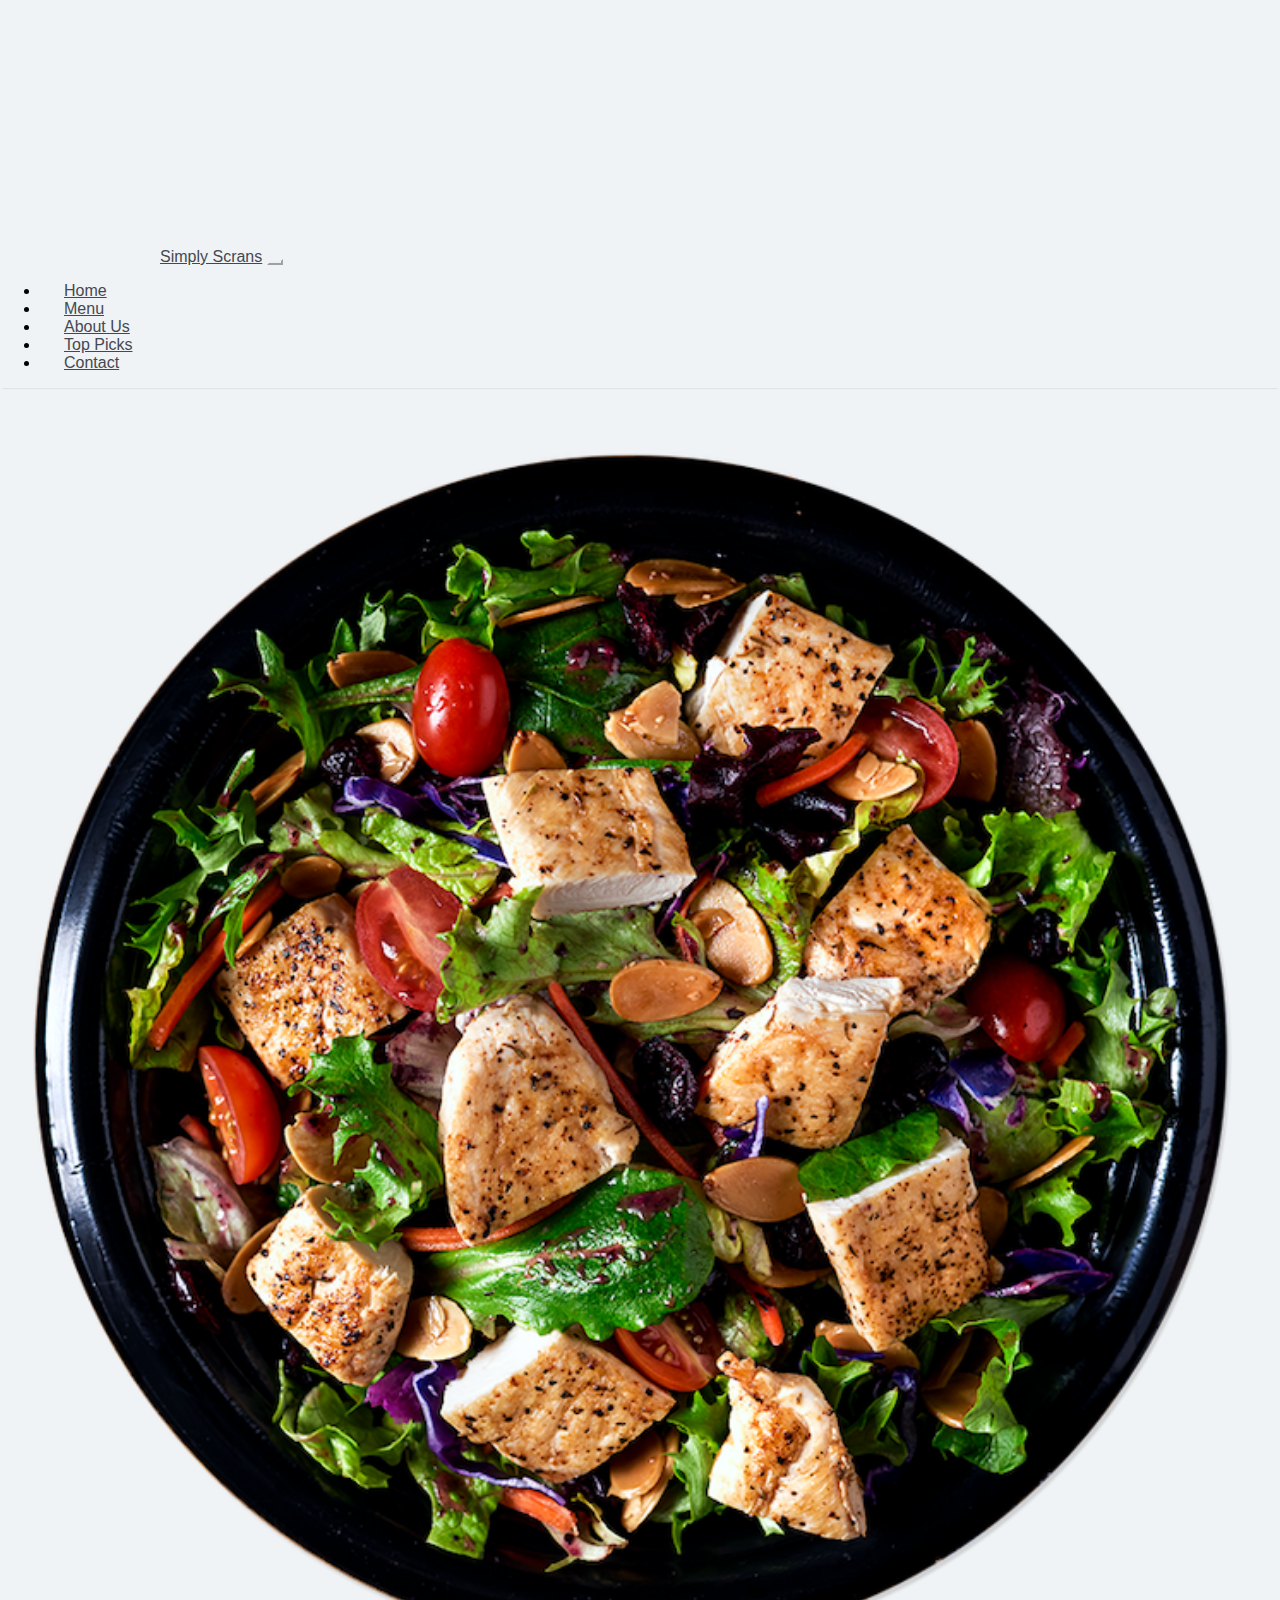
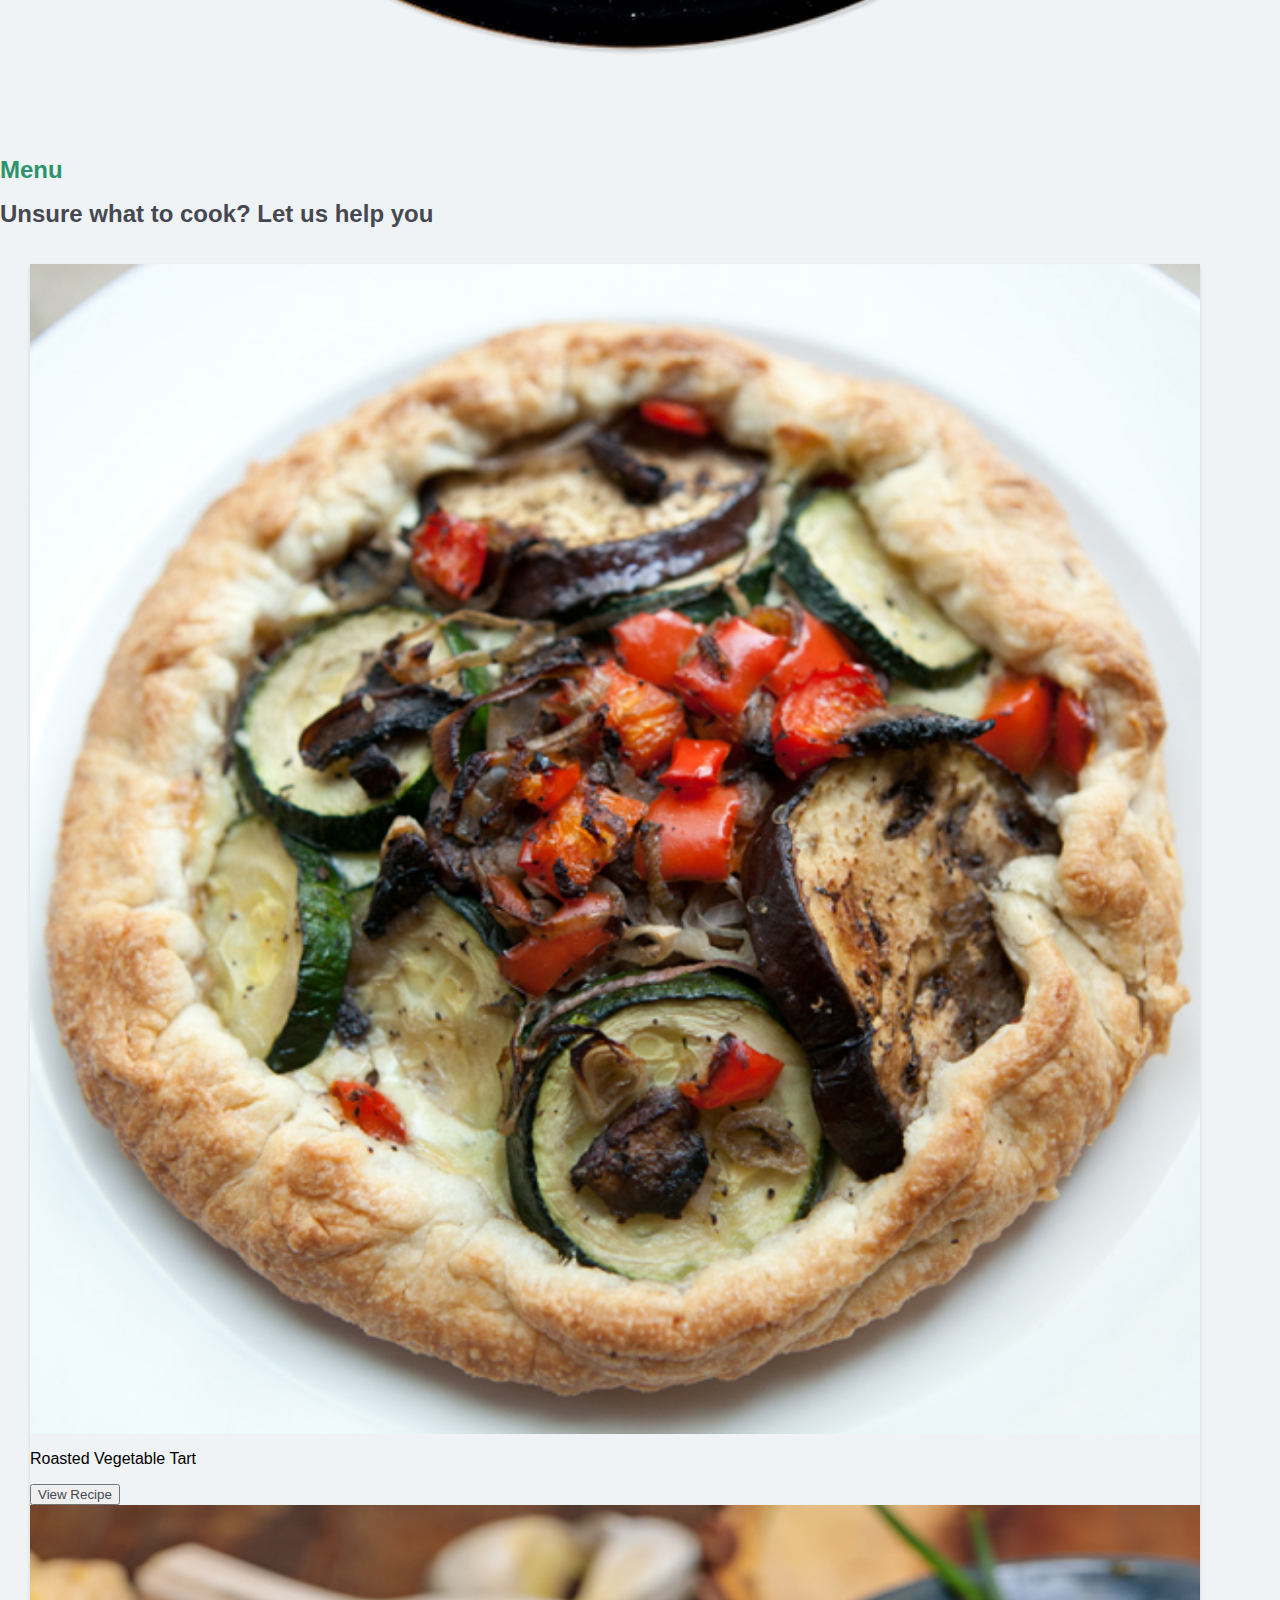
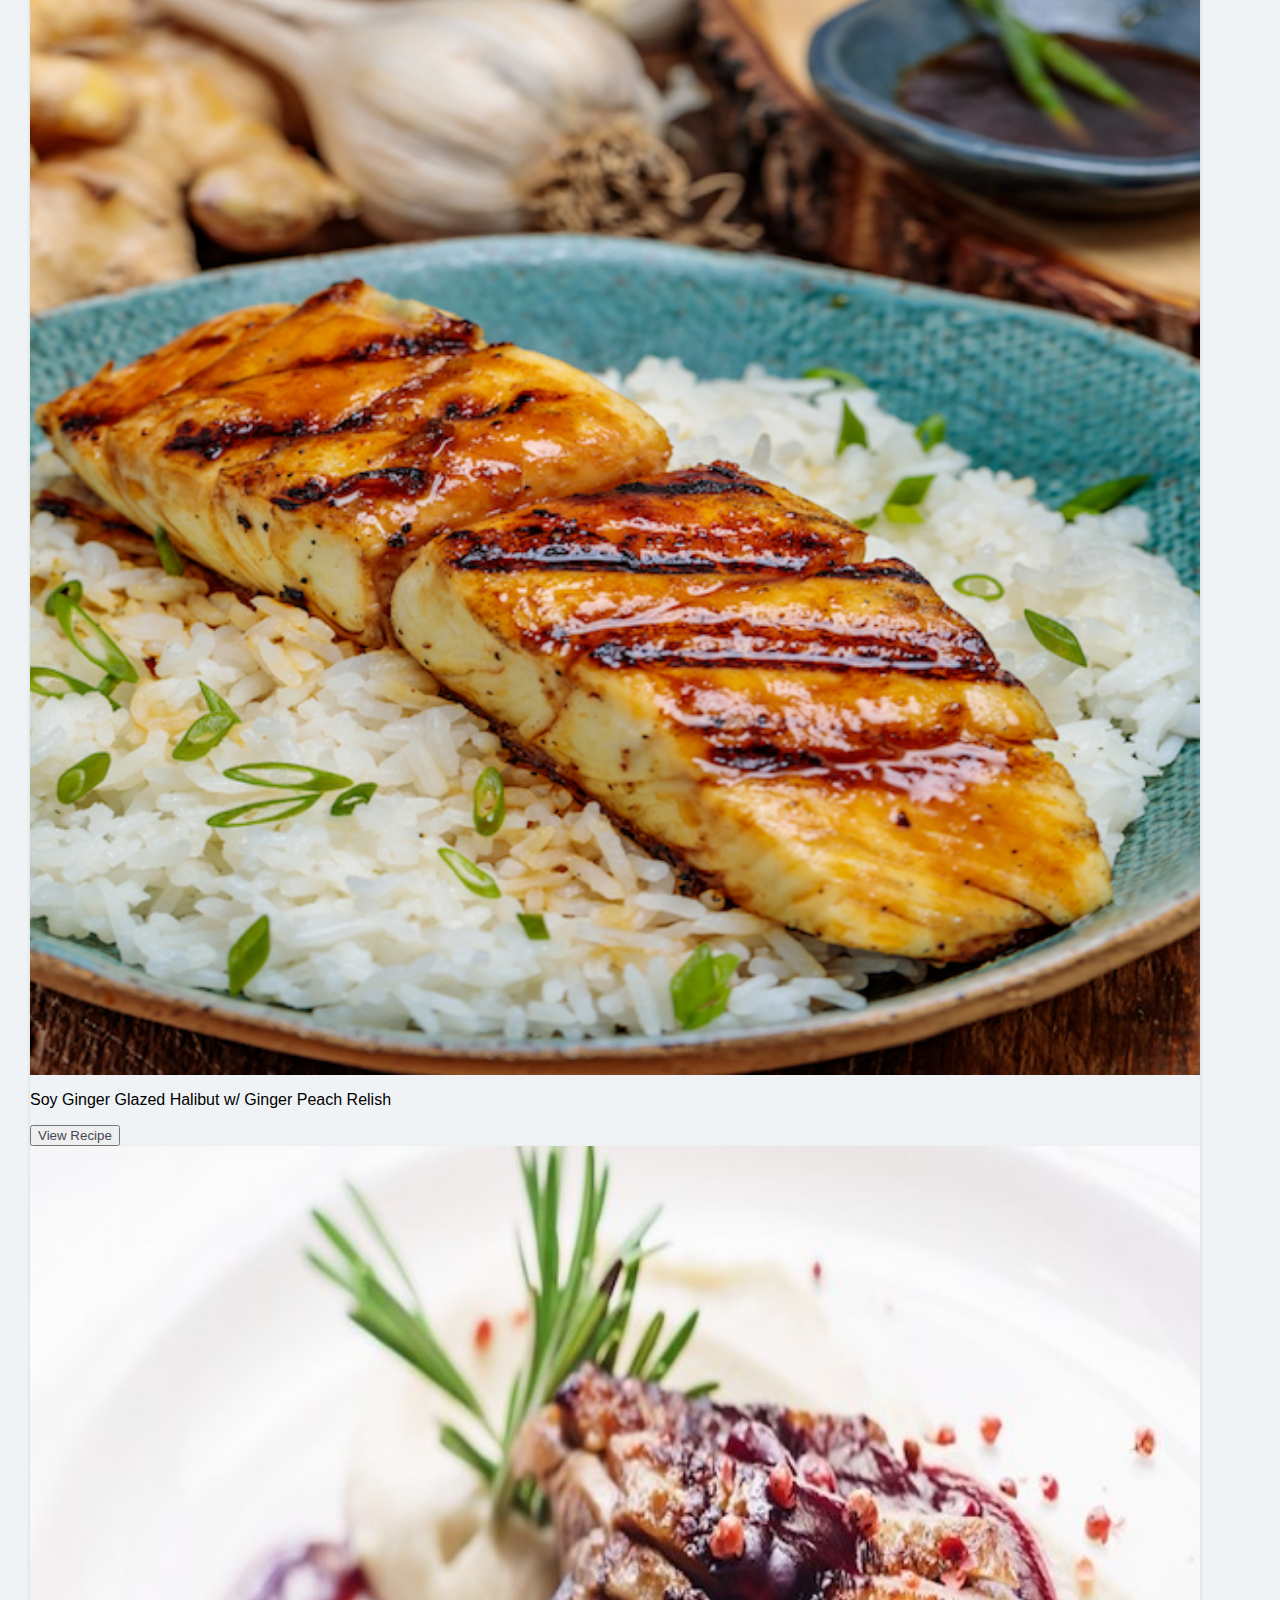
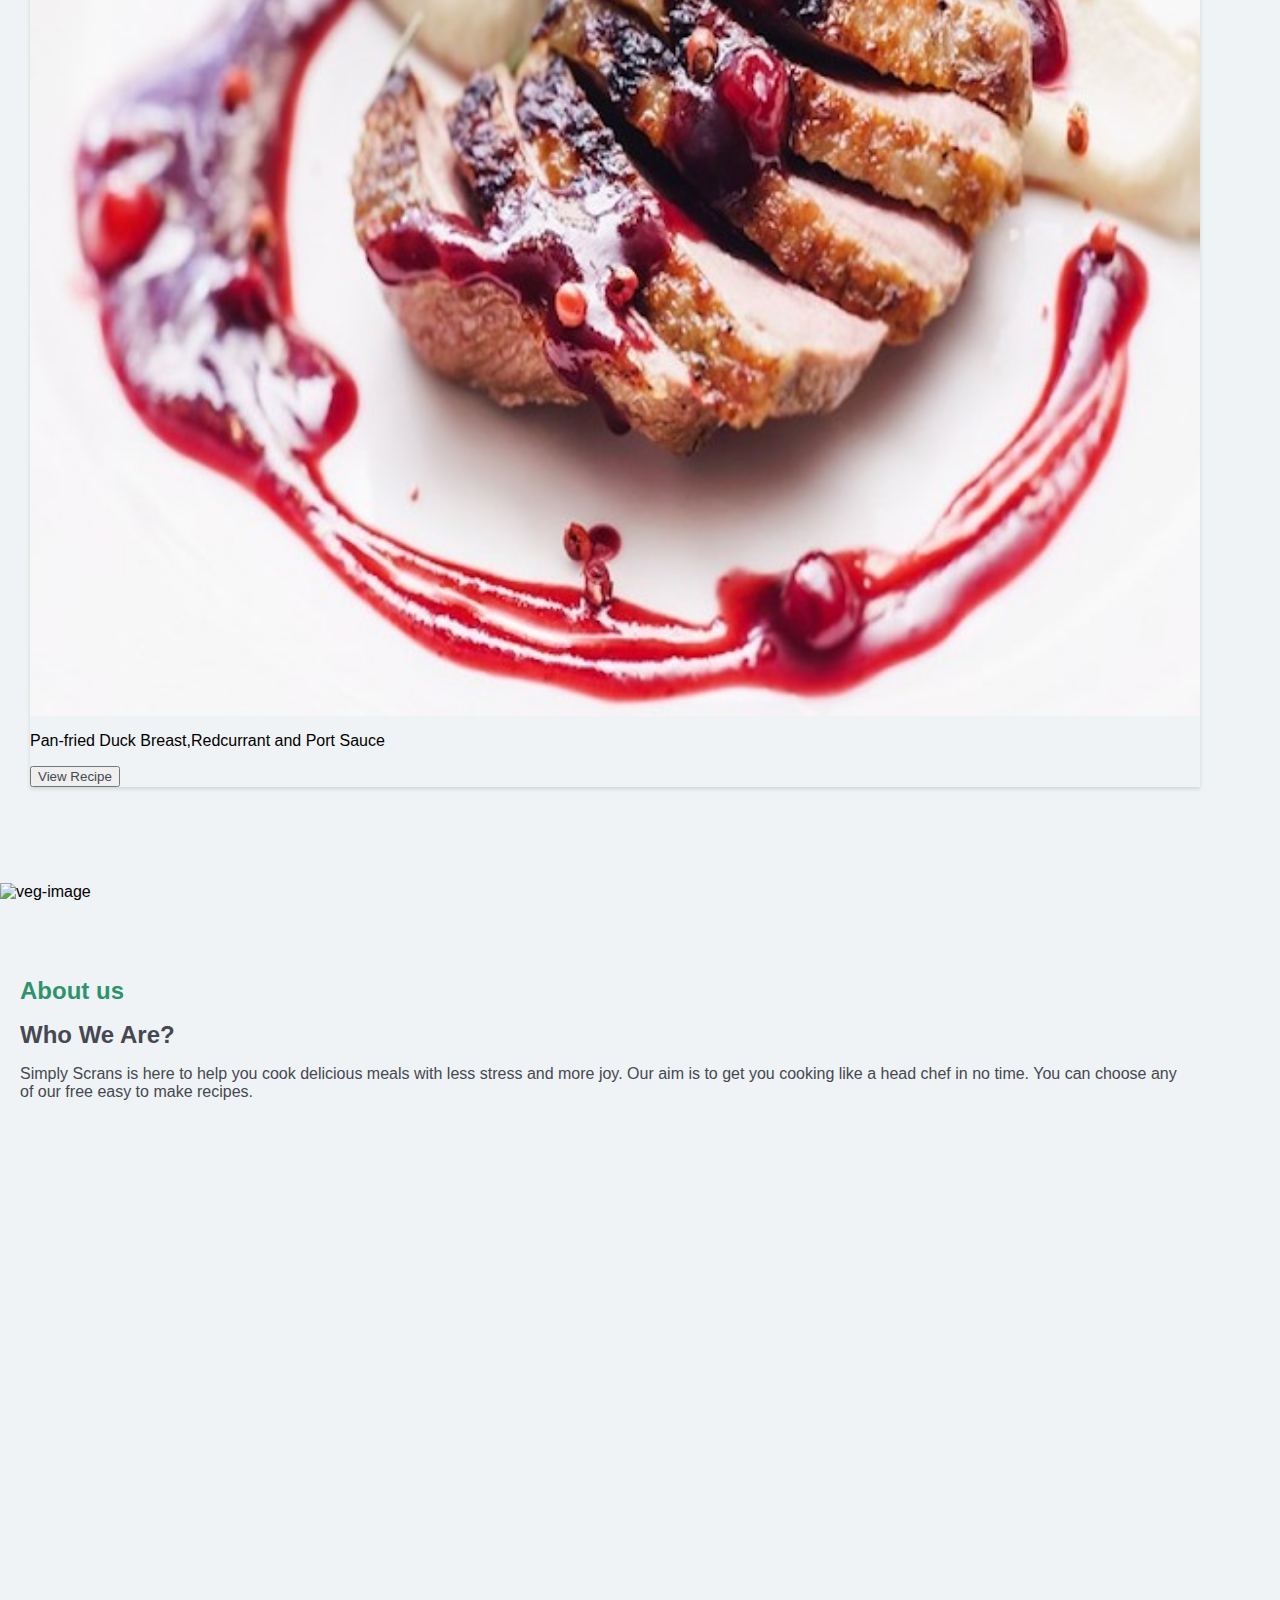
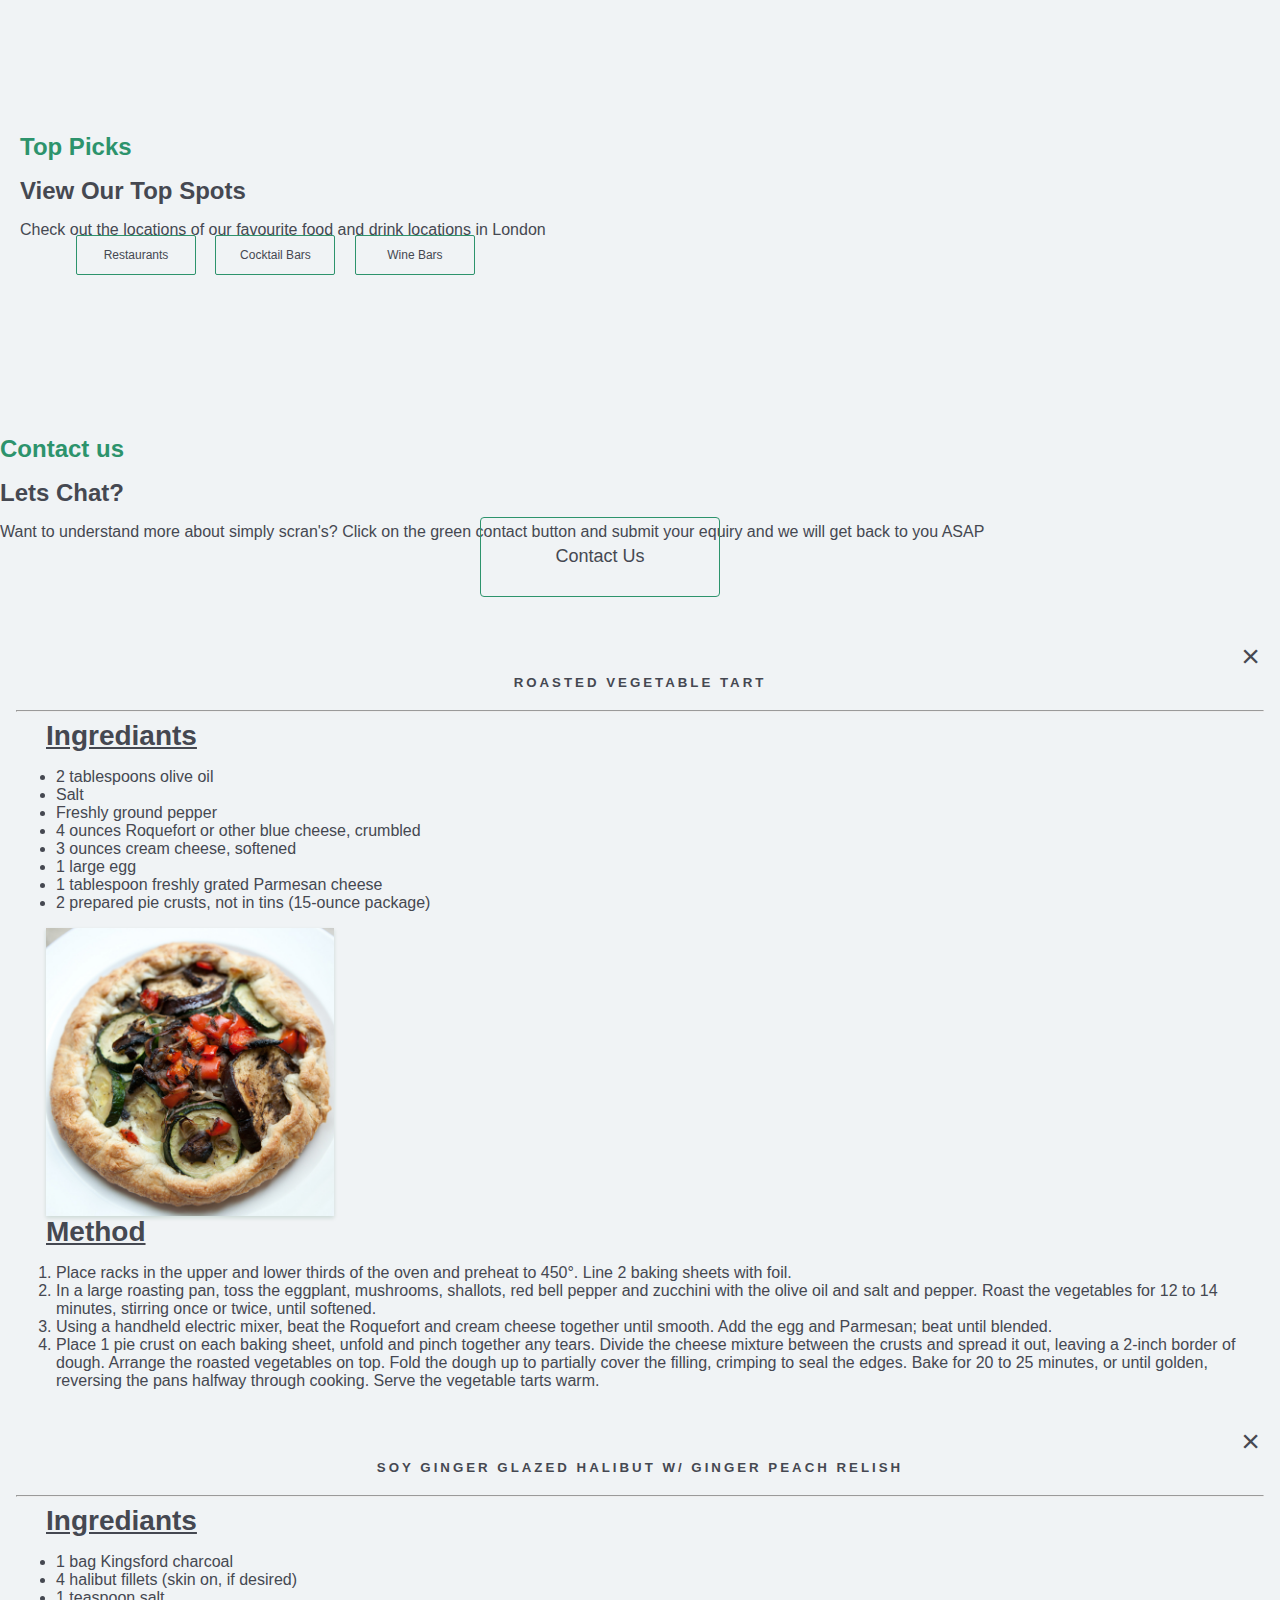
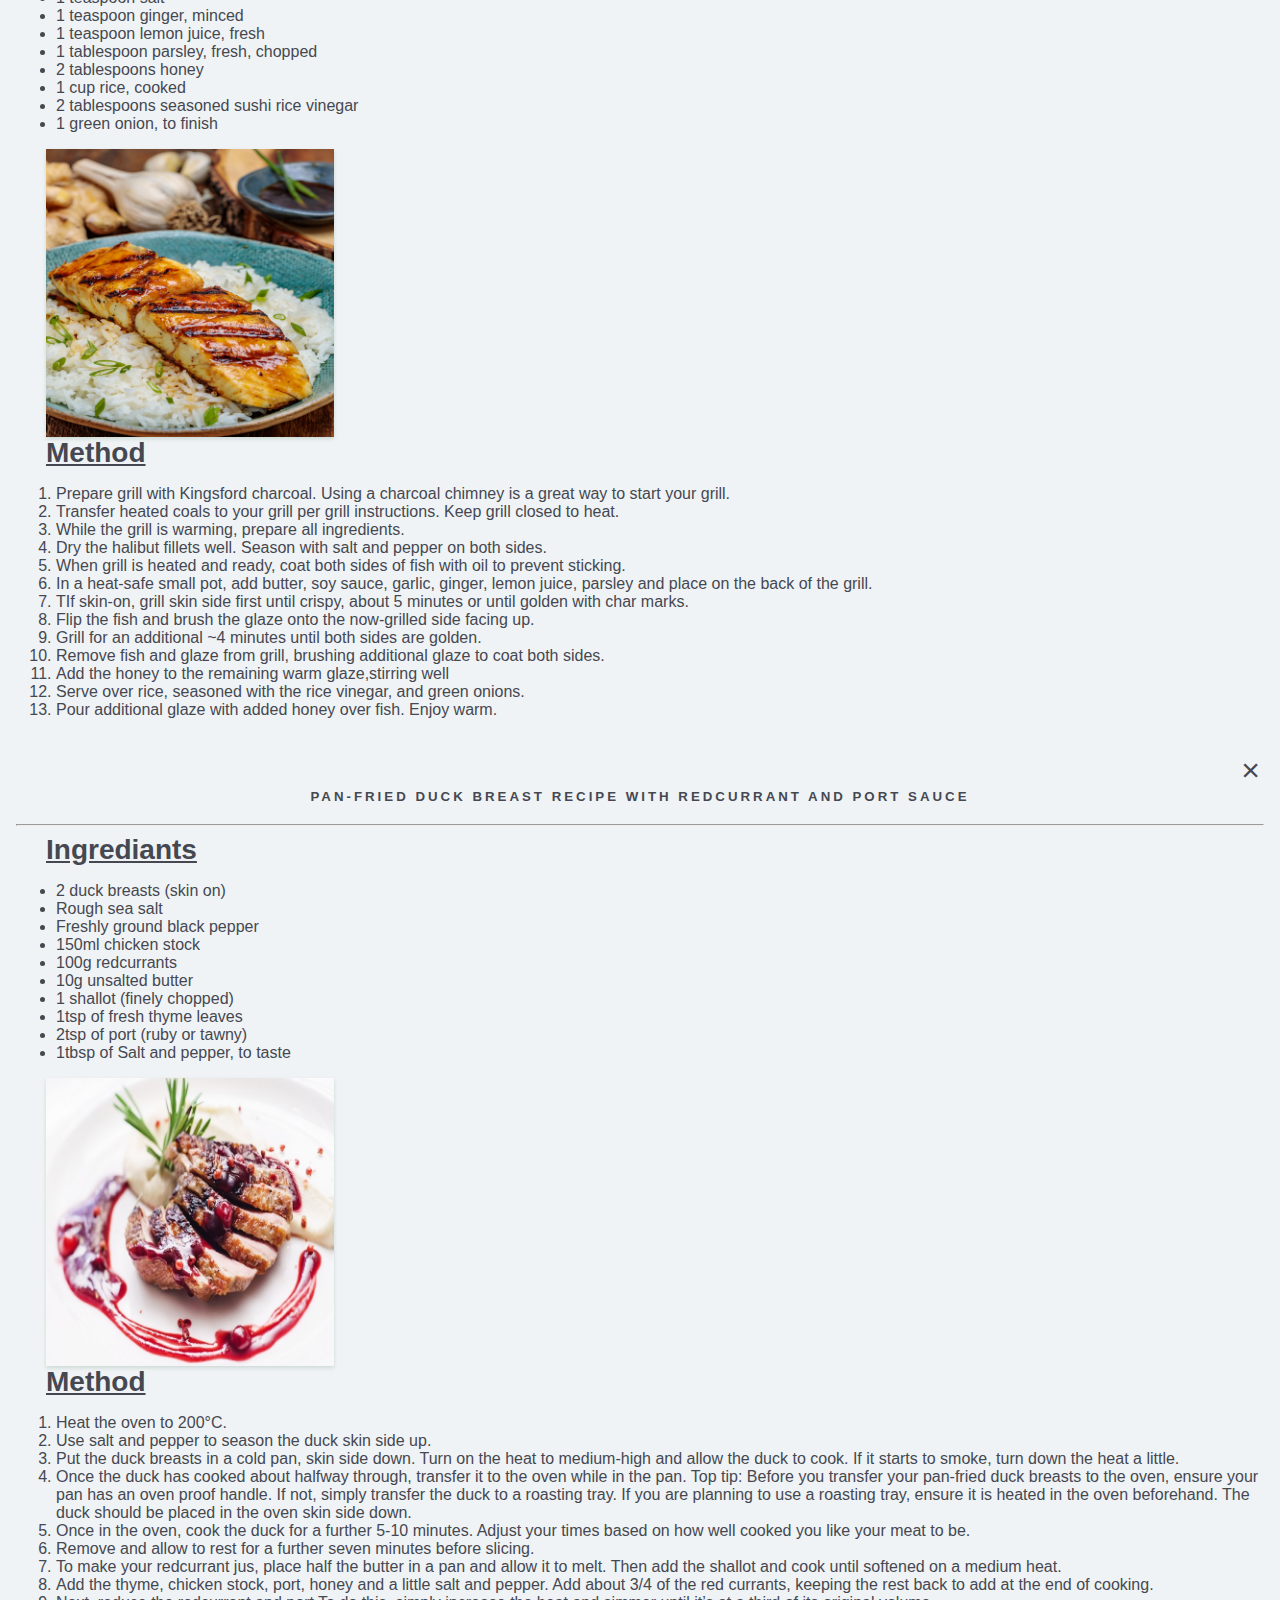
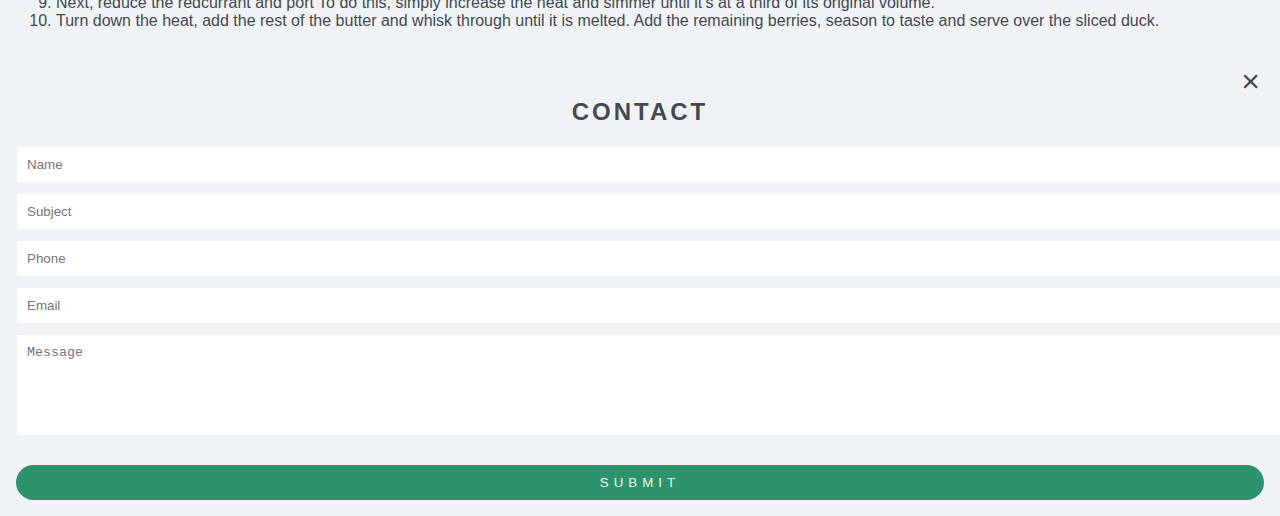
==== commit dc8f7d0e: "feat: add scroll section js and styled" ====
--- a/index.html
+++ b/index.html
@@ -34,20 +34,20 @@
                 <div class="collapse navbar-collapse justify-content-between nav-text-color"
                     id="navbarSupportedContent">
                     <ul class="navbar-nav ml-auto">
-                        <li class="nav-item active">
-                            <a class="nav-link" aria-current="page" href="#">Home</a>
+                        <li class="nav-item home">
+                            <a class="nav-link" aria-current="page" href="#home">Home</a>
                         </li>
-                        <li class="nav-item">
-                            <a class="nav-link" aria-current="page" href="#">Menu</a>
+                        <li class="nav-item menu">
+                            <a class="nav-link" aria-current="page" href="#menu">Menu</a>
                         </li>
-                        <li class="nav-item">
-                            <a class="nav-link" aria-current="page" href="#">About Us</a>
+                        <li class="nav-item about">
+                            <a class="nav-link" aria-current="page" href="#about">About Us</a>
                         </li>
-                        <li class="nav-item">
-                            <a class="nav-link" aria-current="page" href="#">Top Picks</a>
+                        <li class="nav-item maps">
+                            <a class="nav-link" aria-current="page" href="#maps">Top Picks</a>
                         </li>
-                        <li class="nav-item">
-                            <a class="nav-link" aria-current="page" href="#">Contact</a>
+                        <li class="nav-item contact">
+                            <a class="nav-link" aria-current="page" href="#contact">Contact</a>
                         </li>
                     </ul>
 
@@ -153,7 +153,7 @@
     <!--========== Maps ==========-->
     <section id="maps">
     <div class="container">
-        <div class="row maps-box">
+        <div class="row maps-margin">
             <div class="col-sm-6">
                 <div id="map" class="map-css"></div>
             </div>
--- a/static/css/styles.css
+++ b/static/css/styles.css
@@ -51,9 +51,6 @@
     padding-right: 3.5rem;
     text-indent: 1.5rem;
     font-size: 16px;
-
-    
-    
 }
 
 .bg-light{
@@ -62,7 +59,7 @@
 .nav-link{
     color: #454851 !important;
 }
-.active-nav{
+.active-nav a{
     color: #2D936C !important;
 }
 .navbar-light .navbar-toggler{
@@ -189,8 +186,8 @@
     height: 400px;
     width: 100%;
 }
-.maps-box{
-    margin-top: 96px;
+.maps-margin{
+    margin-top: 120px;
 }
 .maps-col{
     margin-top: 3.5rem;
@@ -276,7 +273,7 @@
   transition: 0.7s;
 }
 .contact-margin{
-    margin-top: 96px;
+    margin-top: 120px;
 }
 .contact-title{
     color:#2D936C;
@@ -412,7 +409,7 @@
     height: auto;
     width: 100vw;
     position: absolute;
-    margin-top: 3.5rem;
+    margin-top: 9rem;
     left: 0;
     right: 0;
 }
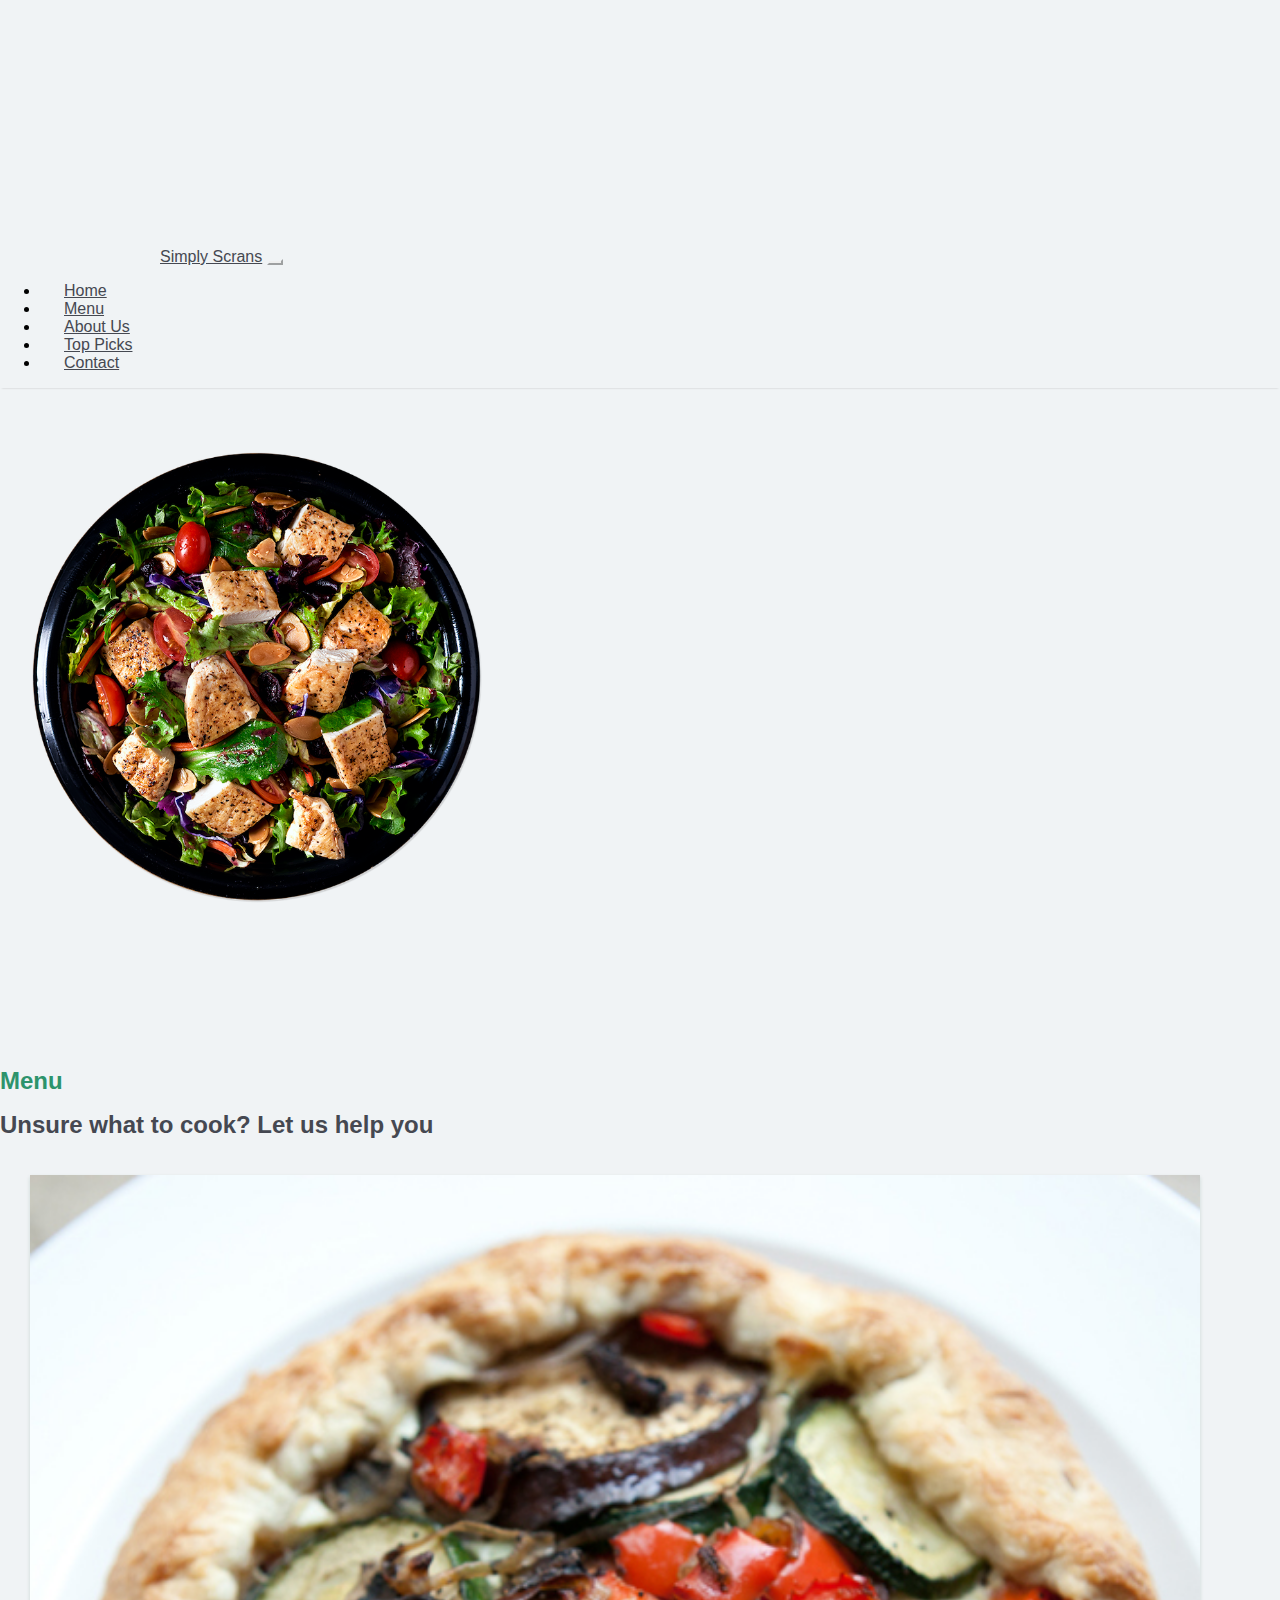
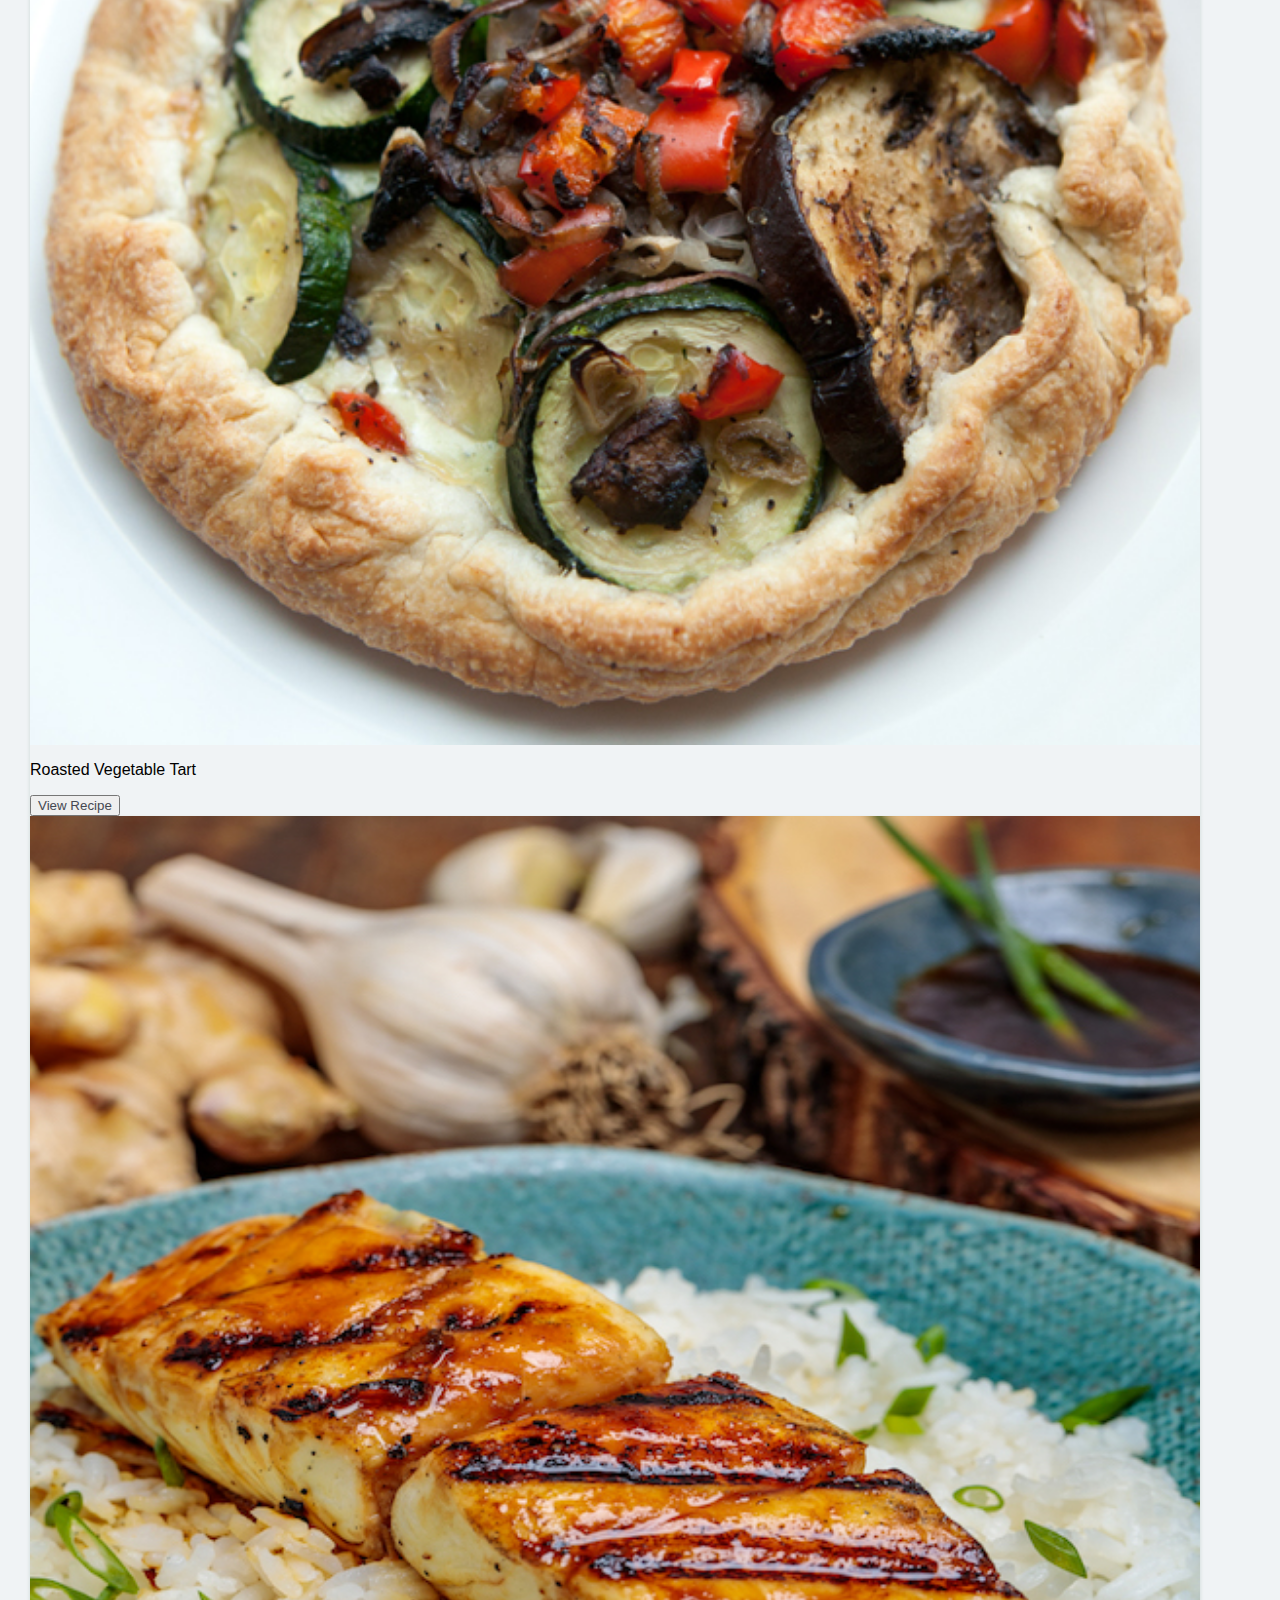
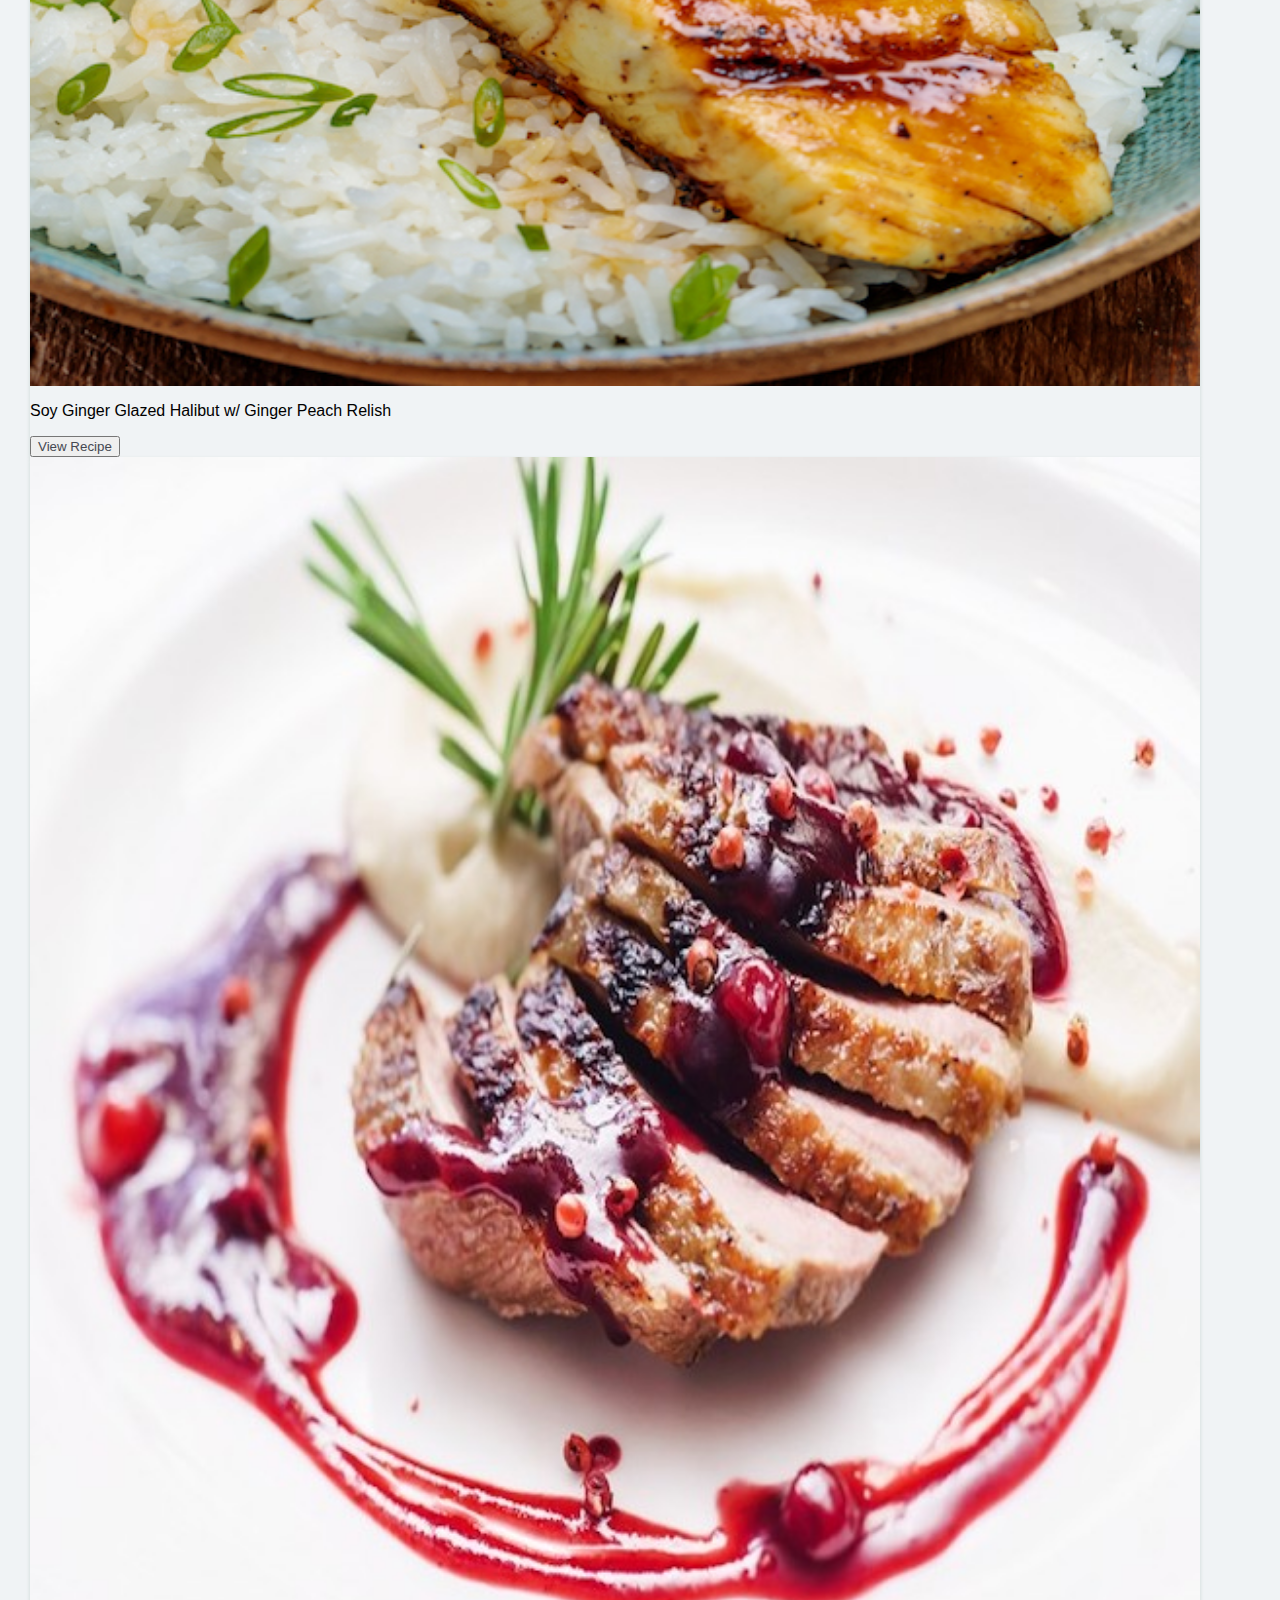
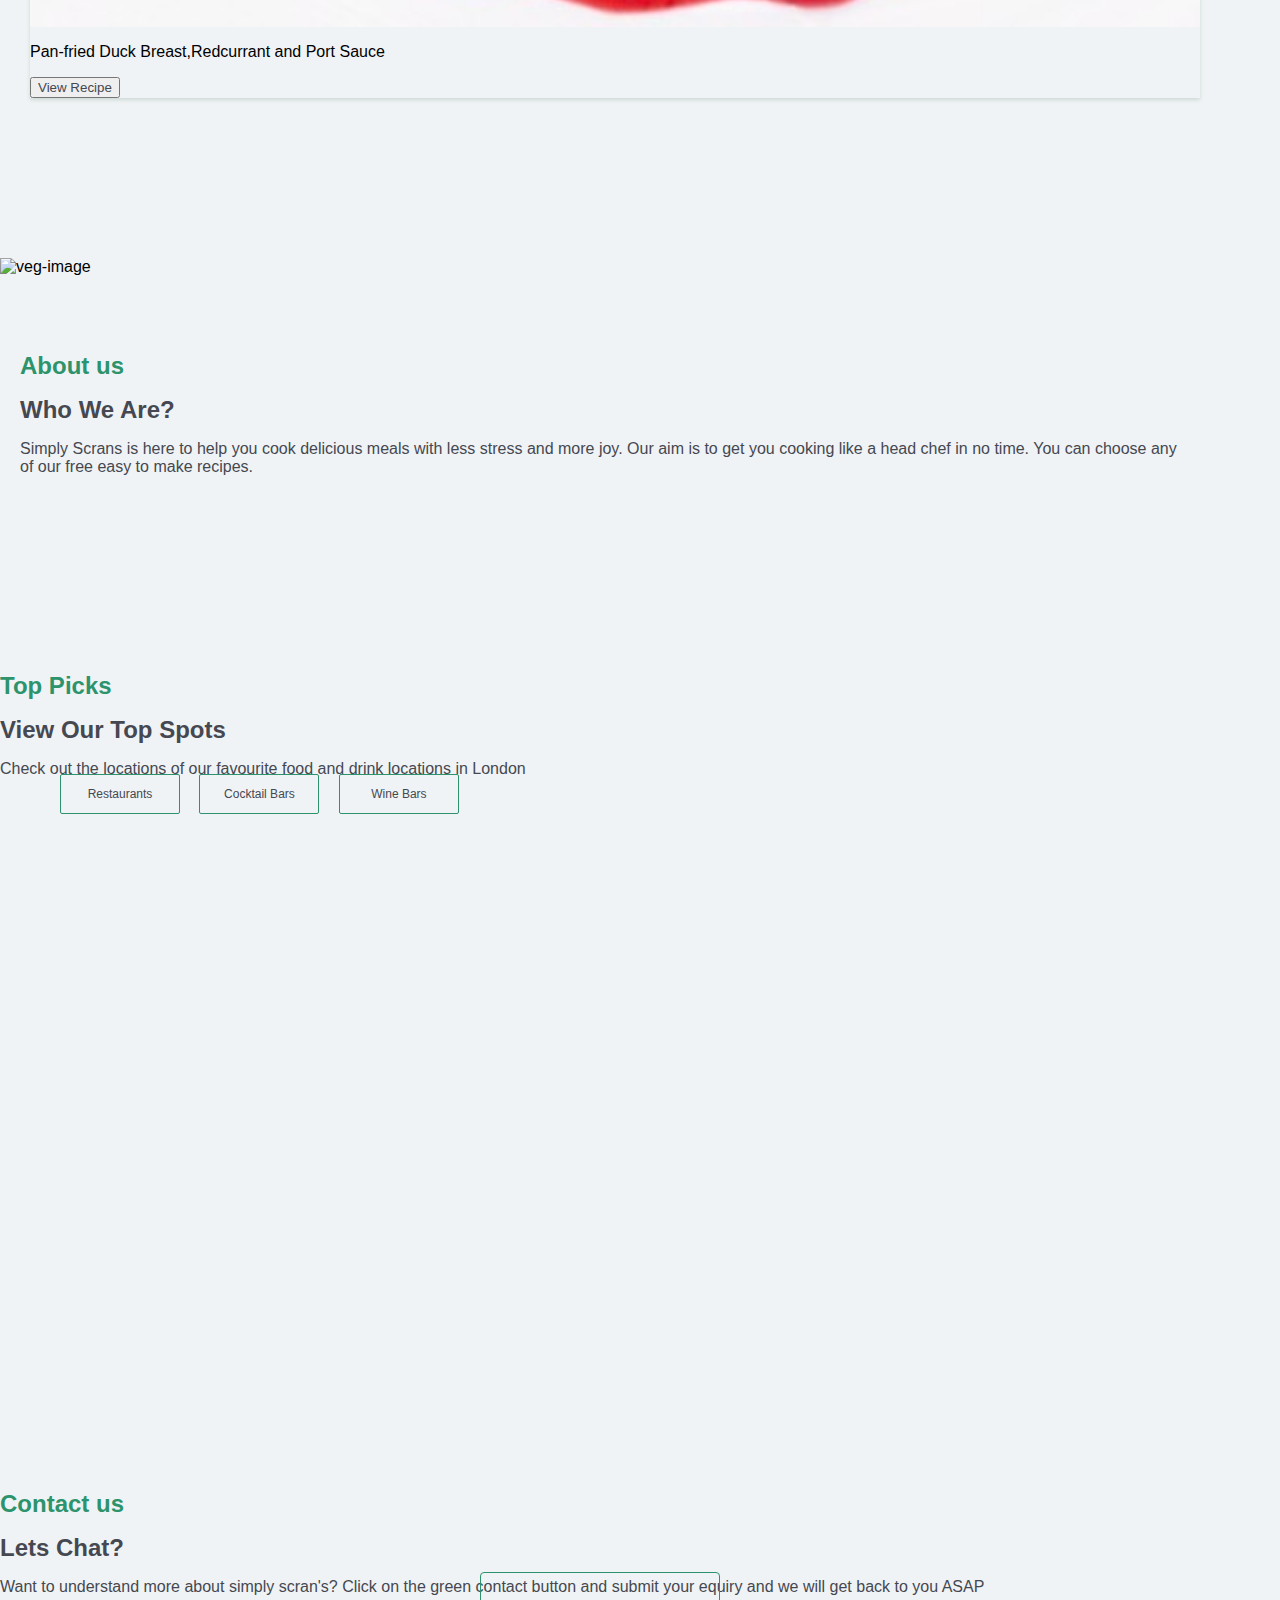
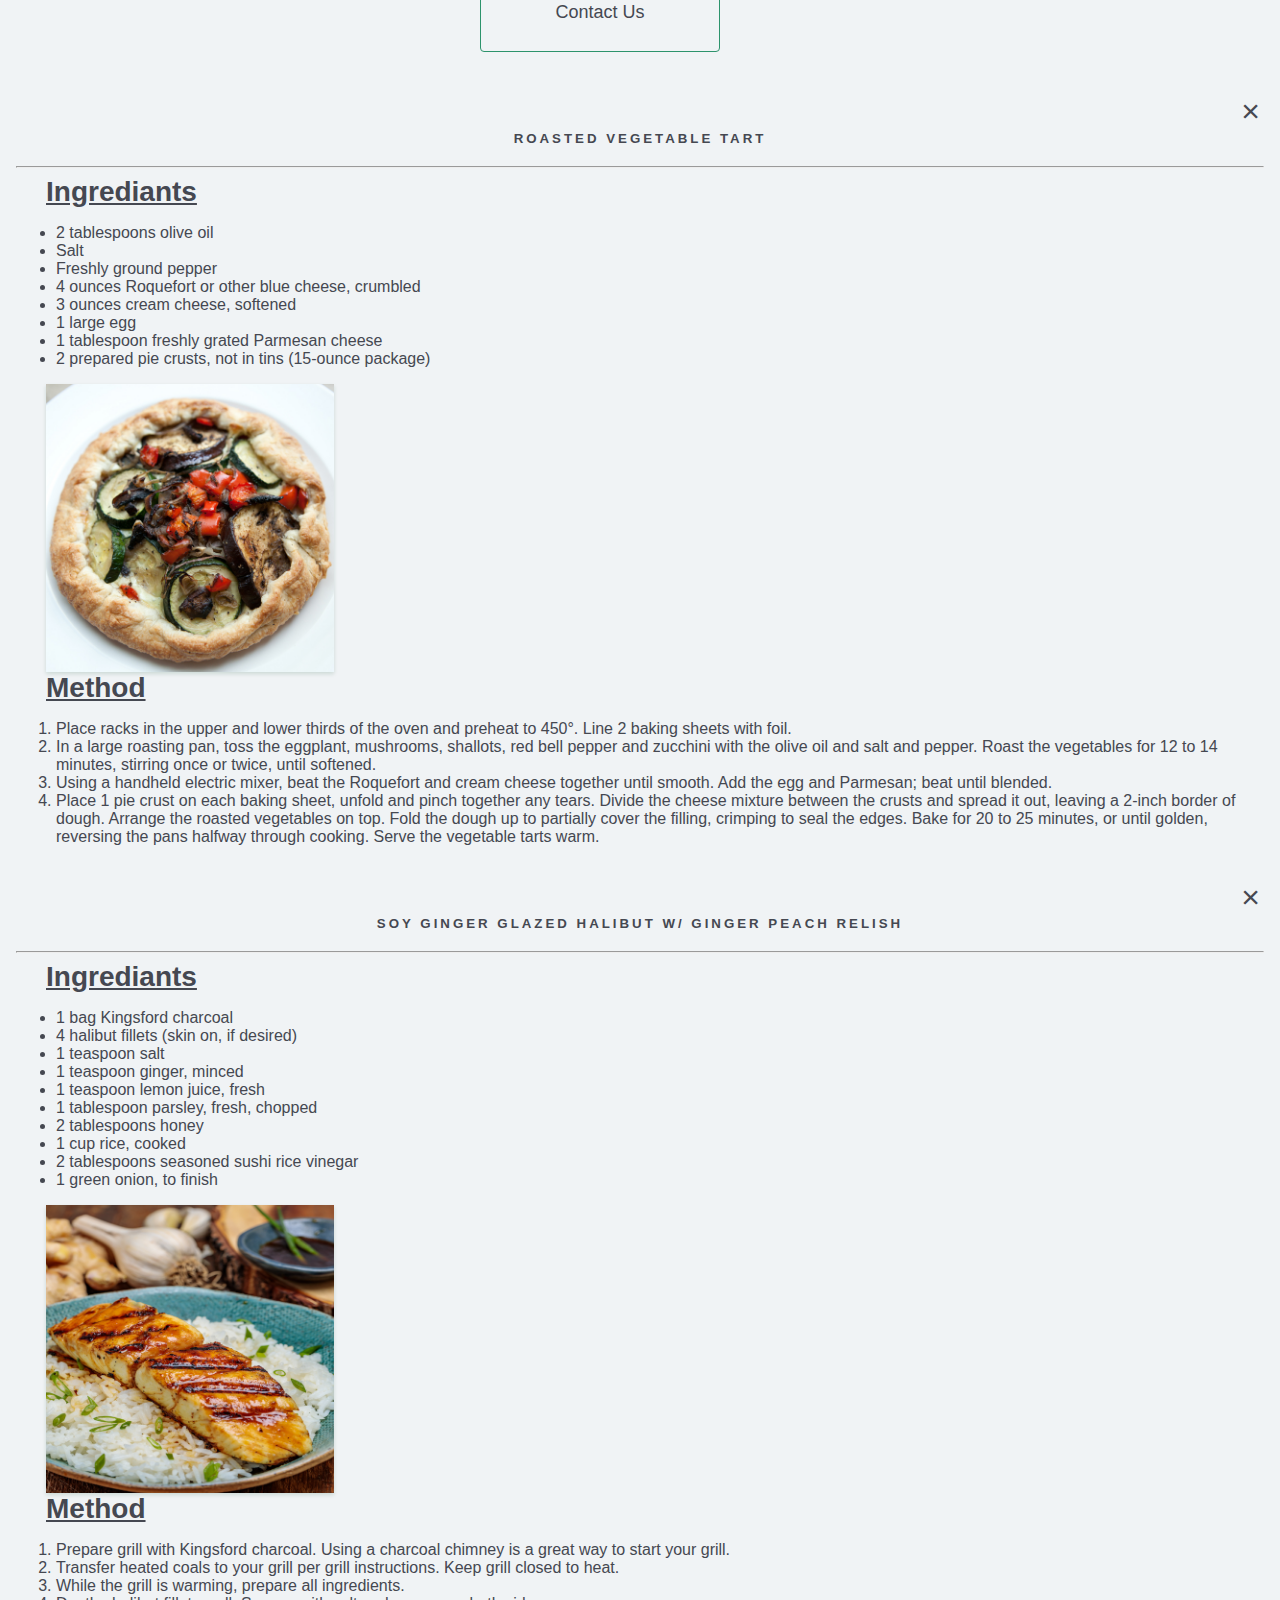
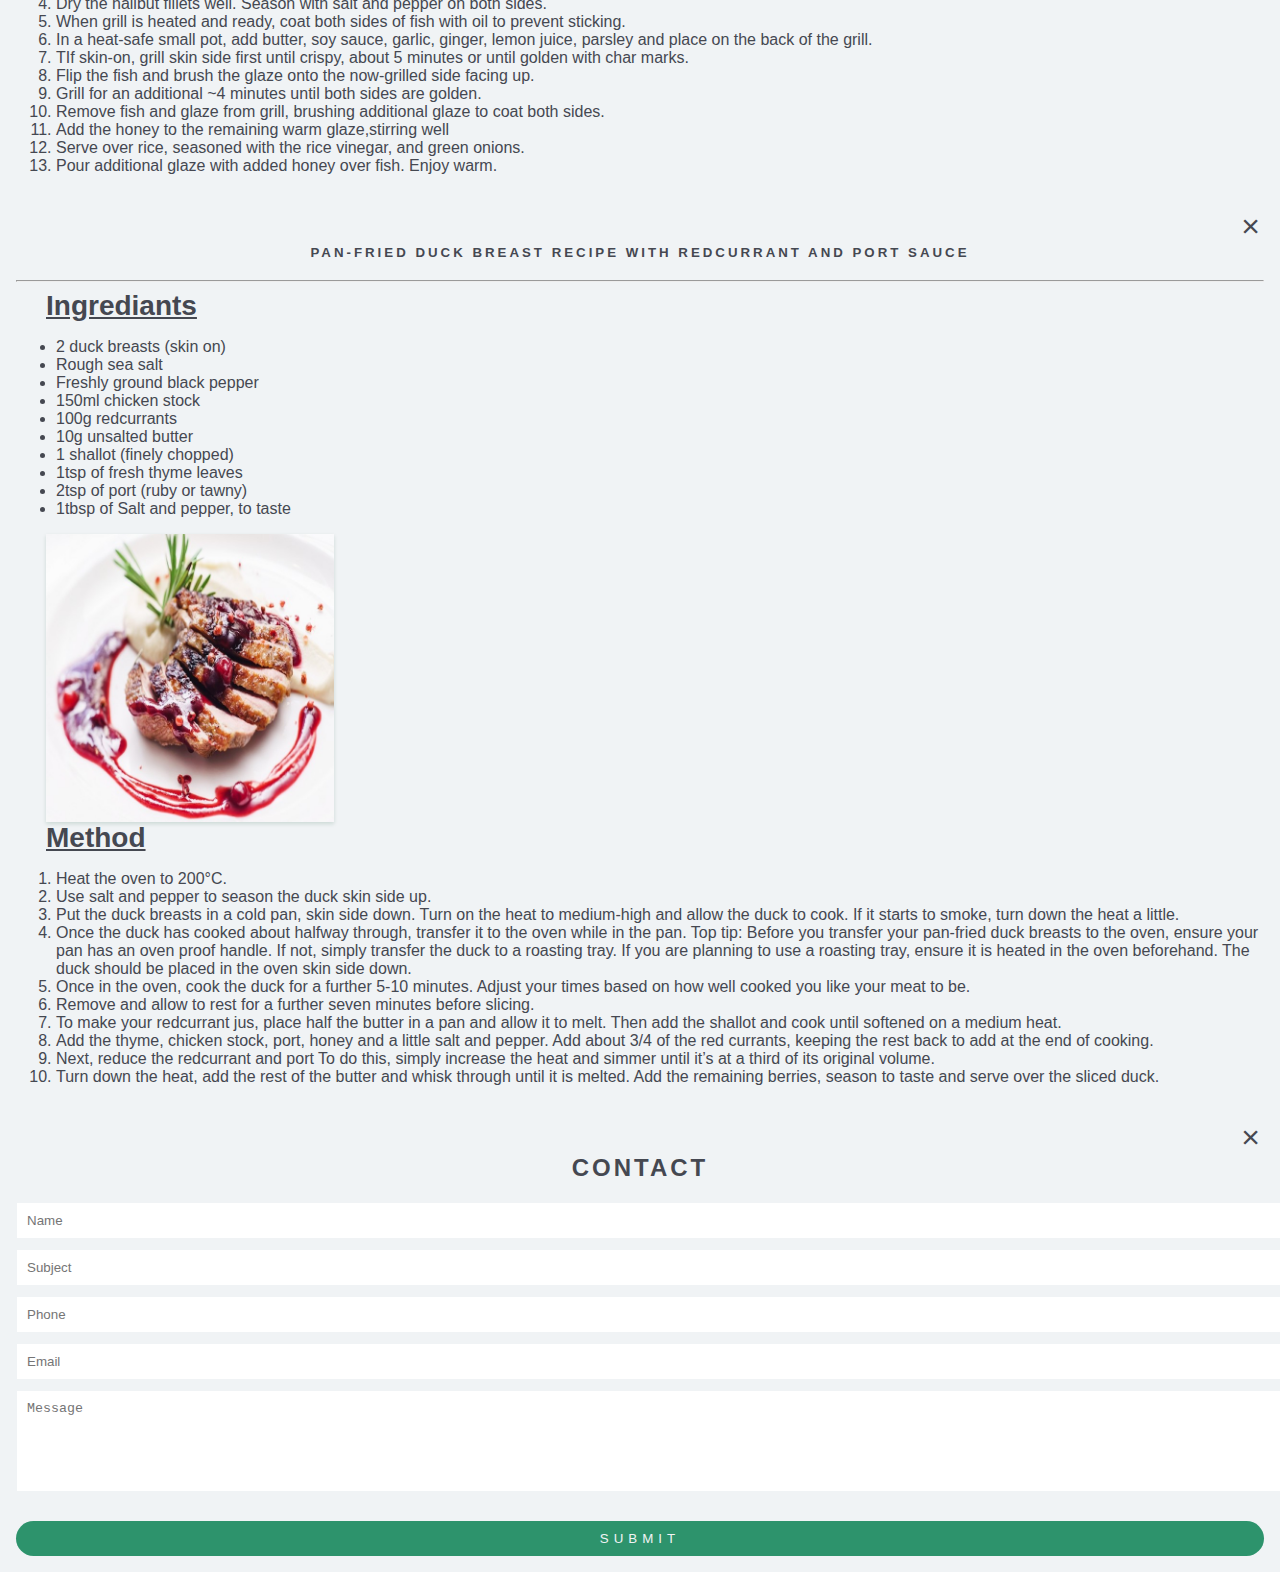
==== commit 4a9e14ea: "feat: add media queries for small and medium devices" ====
--- a/index.html
+++ b/index.html
@@ -22,12 +22,13 @@
 </head>
 
 <body>
+<section>
     <header class="nav-header">
         <nav class="navbar navbar-expand-lg navbar-light bg-light">
             <div class="container nav-container">
-                <a class="navbar-brand" href="#">Simply Scrans</a>
+                <a class="navbar-brand" href="#home">Simply Scrans</a>
                 <button class="navbar-toggler" type="button" data-bs-toggle="collapse"
-                    data-bs-target="#navbarSupportedContent" aria-controls="navbarSupportedContent"
+                    data-target="#navbarSupportedContent" aria-controls="navbarSupportedContent"
                     aria-expanded="false" aria-label="Toggle navigation">
                     <span class="fas fa-bars"></span>
                 </button>
@@ -35,7 +36,7 @@
                     id="navbarSupportedContent">
                     <ul class="navbar-nav ml-auto">
                         <li class="nav-item home">
-                            <a class="nav-link" aria-current="page" href="#home">Home</a>
+                            <a class="nav-link active-nav" aria-current="page" href="#home">Home</a>
                         </li>
                         <li class="nav-item menu">
                             <a class="nav-link" aria-current="page" href="#menu">Menu</a>
@@ -55,140 +56,146 @@
             </div>
         </nav>
     </header>
+</section>
     <section id="home">
-    <div class="container">
-        <div class="row">
-            <div class="col-sm-6 home-margin">
-                <h1 class="home-title">Home of Our Favourite Recipes</h1>
-                <h2 class="home-sub-title">Browse What We Are Cooking This Week </h2>
-                <h4 class="home-h4-title">Pick from our top three recipes below</h4>
-
-            </div>
-            <div class="col-sm-6">
-                <img src="static/img/chicken-sald-png.png" alt="chicken-salad" class="initial-home-image">
-            </div>
-
-        </div>
-    </div>
+        <div class="container">
+            <div class="row">
+                <div class="col-sm-6 home-margin">
+                    <h1 class="home-title">Home of Our Favourite Recipes</h1>
+                    <h2 class="home-sub-title">Browse What We Are Cooking</h2>
+                    <h4 class="home-h4-title">Pick from our top three recipes below</h4>
+
+                </div>
+                <div class="col-sm-6">
+                    <img src="static/img/chicken-sald-png.png" alt="chicken-salad" class="initial-home-image">
+                </div>
+
+            </div>
+        </div>
     </section>
-    <!--========== INSPIRATION ==========-->
+    <!--========== MENU ==========-->
     <section id="menu">
-    <div class="container js-container">
-        <div class="row text-center inspiration-col">
-            <div class="col-md-12 inspiration-reveal inspiration-padding">
-                <span class="inspiration-title">Menu</span>
-                <h2 class="inspiration-h2-title">Unsure what to cook? Let us help you </h2>
-            </div>
-
-
-            <div class="col-md-4 card-2-reveal search-data">
-                <div class="card mb-4 box-shadow">
-                    <img class="card-img-top" src="static/img/inspiration-img-1.jpeg">
-                    <div class="card-body">
-                        <p class="card-text">Roasted Vegetable Tart</p>
-                        <div class="d-flex justify-content-between align-items-center">
-                            <div class="btn-group">
-                                <button type="button" class="btn btn-sm btn-outline-secondary" data-toggle="modal"
-                                    data-target="#vegetableModal">View Recipe</button>
+        <div class="container js-container">
+            <div class="row text-center inspiration-col">
+                <div class="col-md-12 inspiration-reveal inspiration-padding">
+                    <span class="inspiration-title">Menu</span>
+                    <h2 class="inspiration-h2-title">Unsure what to cook? Let us help you </h2>
+                </div>
+
+
+                <div class="col-md-4 col-sm-4 card-1-reveal search-data">
+                    <div class="card mb-4 box-shadow">
+                        <img class="card-img-top" src="static/img/inspiration-img-1.jpeg">
+                        <div class="card-body">
+                            <p class="card-text">Roasted Vegetable Tart</p>
+                            <div class="d-flex justify-content-between align-items-center">
+                                <div class="btn-group">
+                                    <button type="button" class="btn btn-sm btn-outline-secondary" data-toggle="modal"
+                                        data-target="#vegetableModal">View Recipe</button>
+
+                                </div>
 
                             </div>
-
-                        </div>
-                    </div>
-                </div>
-            </div>
-
-            <div class="col-md-4 card-3-reveal search-data">
-                <div class="card mb-4 box-shadow">
-                    <img class="card-img-top" src="static/img/inspiration-img-2.jpeg">
-                    <div class="card-body">
-                        <p class="card-text">Soy Ginger Glazed Halibut w/ Ginger Peach Relish</p>
-                        <div class="d-flex justify-content-between align-items-center">
-                            <div class="btn-group">
-                                <button type="button" class="btn btn-sm btn-outline-secondary" data-toggle="modal"
-                                    data-target="#halibutModal">View Recipe</button>
+                        </div>
+                    </div>
+                </div>
+
+                <div class="col-md-4 card-2-reveal search-data">
+                    <div class="card mb-4 box-shadow">
+                        <img class="card-img-top" src="static/img/inspiration-img-2.jpeg">
+                        <div class="card-body">
+                            <p class="card-text">Soy Ginger Glazed Halibut w/ Ginger Peach Relish</p>
+                            <div class="d-flex justify-content-between align-items-center">
+                                <div class="btn-group">
+                                    <button type="button" class="btn btn-sm btn-outline-secondary" data-toggle="modal"
+                                        data-target="#halibutModal">View Recipe</button>
+                                </div>
+
                             </div>
-
-                        </div>
-                    </div>
-                </div>
-            </div>
-            <div class="col-md-4 card-4-reveal search-data">
-                <div class="card mb-4 box-shadow">
-                    <img class="card-img-top" src="static/img/inspiraton-img-3.jpeg">
-                    <div class="card-body">
-                        <p class="card-text">Pan-fried Duck Breast,Redcurrant and Port Sauce</p>
-                        <div class="d-flex justify-content-between align-items-center">
-                            <div class="btn-group">
-                                <button type="button" class="btn btn-sm btn-outline-secondary" data-toggle="modal"
-                                    data-target="#duckModal">View Recipe</button>
+                        </div>
+                    </div>
+                </div>
+                <div class="col-md-4 card-3-reveal search-data">
+                    <div class="card mb-4 box-shadow">
+                        <img class="card-img-top" src="static/img/inspiraton-img-3.jpeg">
+                        <div class="card-body">
+                            <p class="card-text">Pan-fried Duck Breast,Redcurrant and Port Sauce</p>
+                            <div class="d-flex justify-content-between align-items-center">
+                                <div class="btn-group">
+                                    <button type="button" class="btn btn-sm btn-outline-secondary" data-toggle="modal"
+                                        data-target="#duckModal">View Recipe</button>
+
+                                </div>
 
                             </div>
-
-                        </div>
-                    </div>
-                </div>
-            </div>
-        </div>
-    </div>
+                        </div>
+                    </div>
+                </div>
+            </div>
+        </div>
     </section>
     <!--========== ABOUT US ==========-->
     <section id="about">
-    <div class="container">
-        <div class="row about-box">
-            <div class="col-sm-6">
-                <img src="static/img/veg-about-image.png" alt="veg-image" class="veg-image-size">
-            </div>
-            <div class="col-sm-6 about-us-col">
-                <span class="about-us-title">About us</span>
-                <h2 class="h4-about-us-title">Who We Are?</h2>
-                <p class="p-about-us">Simply Scrans is here to help you cook delicious meals with less stress and more
-                    joy. Our aim is to get you cooking like a head chef in no time. You can choose any of our free easy
-                    to make recipes.
-                </p>
-            </div>
-        </div>
-    </div>
+        <div class="container">
+            <div class="row about-box">
+                <div class="col-sm-6">
+                    <img src="static/img/veg-about-image.png" alt="veg-image" class="veg-image-size">
+                </div>
+                <div class="col-sm-6 about-us-col">
+                    <span class="about-us-title">About us</span>
+                    <h2 class="h4-about-us-title">Who We Are?</h2>
+                    <p class="p-about-us">Simply Scrans is here to help you cook delicious meals with less stress and
+                        more
+                        joy. Our aim is to get you cooking like a head chef in no time. You can choose any of our free
+                        easy
+                        to make recipes.
+                    </p>
+                </div>
+            </div>
+        </div>
     </section>
     <!--========== Maps ==========-->
     <section id="maps">
-    <div class="container">
-        <div class="row maps-margin">
-            <div class="col-sm-6">
-                <div id="map" class="map-css"></div>
-            </div>
-            <div class="col-sm-6 maps-col">
-                <span class="maps-title">Top Picks</span>
-                <h2 class="maps-h2">View Our Top Spots</h2>
-                <p class="p-maps">Check out the locations of our favourite food and drink locations in London </p>
-                <button type="button" id="restaurants" class="maps-buttons-style">Restaurants</button>
-                <button type="button" id="cocktails" class="maps-buttons-style cocktail-padding">Cocktail Bars</button>
-                <button type="button" id="wineBars" class="maps-buttons-style">Wine Bars</button>
-
-            </div>
-        </div>
-    </div>
+        <div class="container">
+            <div class="row maps-margin">
+                <div class="col-sm-6 map-media">
+                    <span class="maps-title">Top Picks</span>
+                    <h2 class="maps-h2">View Our Top Spots</h2>
+                    <p class="p-maps">Check out the locations of our favourite food and drink locations in London </p>
+                    <button type="button" id="restaurants" class="maps-buttons-style">Restaurants</button>
+                    <button type="button" id="cocktails" class="maps-buttons-style cocktail-padding">Cocktail
+                        Bars</button>
+                    <button type="button" id="wineBars" class="maps-buttons-style">Wine Bars</button>
+                </div>
+                <div class="col-sm-6 maps-col">
+
+                    <div id="map" class="map-css"></div>
+                </div>
+            </div>
+        </div>
     </section>
     <!--========== CONTACT ==========-->
     <section id="contact">
-    <div class="container">
-        <div class="row contact-margin">
-            <div class="col-md-6 contact-reveal">
-                <span class="contact-title">Contact us</span>
-                <h2 class="contact-h2-title">Lets Chat?</h2>
-                <p class="p-contact-us">Want to understand more about simply scran's? Click on the green contact
-                    button and submit your equiry and we will get back to you ASAP</p>
-            </div>
-            <div class="col-md-6">
-
-                <button class="contact-button" data-toggle="modal" data-target="#contactModal" type="button"> Contact Us
-                </button>
-
-            </div>
-        </div>
-    </div>
+        <div class="container">
+            <div class="row contact-margin">
+                <div class="col-md-6 contact-reveal">
+                    <span class="contact-title">Contact us</span>
+                    <h2 class="contact-h2-title">Lets Chat?</h2>
+                    <p class="p-contact-us">Want to understand more about simply scran's? Click on the green contact
+                        button and submit your equiry and we will get back to you ASAP</p>
+                </div>
+                <div class="col-md-6">
+
+                    <button class="contact-button" data-toggle="modal" data-target="#contactModal" type="button">
+                        Contact Us
+                    </button>
+
+                </div>
+            </div>
+        </div>
     </section>
-    <footer>
+    <section id="footer">
+
         <div class="container-fluid footer">
             <div class="row"></div>
             <div class="col-md-12 footer-content">
@@ -207,338 +214,338 @@
             </div>
 
         </div>
-        
-        <!--========== RECIPE MODAL RESULTS ==========-->
-        <div class="modal" id="vegetableModal" tabindex="-1" aria-labelledby="exampleModalLabel" aria-hidden="true">
-            <div class="modal-dialog modal-lg modal-xl">
-                <div class="modal-content">
-
-                    <div class="contact-modal-body">
-                        <div class="modal-header">
-                            <button type="button" class="close-modal-button" data-dismiss="modal"
-                                aria-label="Close"><span aria-hidden="true">&times;</span>
-                            </button>
-                        </div>
-                        <h5 class="h2-modal-contact">Roasted Vegetable Tart</h5>
-                        <hr>
-                        <div class="row">
-                            <div class="col-md-6 recipe-modal-title">
-                                <span class="recipe-title">Ingrediants</span>
-                                <ul>
-                                    <li>
-                                        2 tablespoons olive oil
-                                    </li>
-                                    <li>
-                                        Salt
-                                    </li>
-                                    <li>
-                                        Freshly ground pepper
-                                    </li>
-                                    <li>
-                                        4 ounces Roquefort or other blue cheese, crumbled
-                                    </li>
-                                    <li>
-                                        3 ounces cream cheese, softened
-                                    </li>
-                                    <li>
-                                        1 large egg
-                                    </li>
-                                    <li>
-                                        1 tablespoon freshly grated Parmesan cheese
-                                    </li>
-                                    <li>
-                                        2 prepared pie crusts, not in tins (15-ounce package)
-                                    </li>
-                                </ul>
-                                <div class="card" style="width: 18rem;">
-                                    <img src="static/img/inspiration-img-1.jpeg" class="card-img-top" alt="veg-tart">
-                                </div>
+
+    </section>
+    <!--========== RECIPE MODAL RESULTS ==========-->
+    <div class="modal" id="vegetableModal" tabindex="-1" aria-labelledby="exampleModalLabel" aria-hidden="true">
+        <div class="modal-dialog modal-lg modal-xl">
+            <div class="modal-content">
+
+                <div class="contact-modal-body">
+                    <div class="modal-header">
+                        <button type="button" class="close-modal-button" data-dismiss="modal" aria-label="Close"><span
+                                aria-hidden="true">&times;</span>
+                        </button>
+                    </div>
+                    <h5 class="h2-modal-contact">Roasted Vegetable Tart</h5>
+                    <hr>
+                    <div class="row">
+                        <div class="col-md-6 recipe-modal-title">
+                            <span class="recipe-title">Ingrediants</span>
+                            <ul>
+                                <li>
+                                    2 tablespoons olive oil
+                                </li>
+                                <li>
+                                    Salt
+                                </li>
+                                <li>
+                                    Freshly ground pepper
+                                </li>
+                                <li>
+                                    4 ounces Roquefort or other blue cheese, crumbled
+                                </li>
+                                <li>
+                                    3 ounces cream cheese, softened
+                                </li>
+                                <li>
+                                    1 large egg
+                                </li>
+                                <li>
+                                    1 tablespoon freshly grated Parmesan cheese
+                                </li>
+                                <li>
+                                    2 prepared pie crusts, not in tins (15-ounce package)
+                                </li>
+                            </ul>
+                            <div class="card card-display" style="width: 18rem;">
+                                <img src="static/img/inspiration-img-1.jpeg" class="card-img-top" alt="veg-tart">
                             </div>
-                            <div class="col-md-6 recipe-modal-title">
-                                <span class="recipe-title">Method</span>
-                                <ol>
-                                    <li>
-                                        Place racks in the upper and lower thirds of the oven and preheat to 450°. Line
-                                        2 baking sheets with foil.
-
-                                    </li>
-                                    <li>
-                                        In a large roasting pan, toss the eggplant, mushrooms, shallots, red bell pepper
-                                        and zucchini with the olive oil and salt and pepper. Roast the vegetables for 12
-                                        to 14 minutes, stirring once or twice, until softened.
-                                    </li>
-                                    <li>
-                                        Using a handheld electric mixer, beat the Roquefort and cream cheese together
-                                        until smooth. Add the egg and Parmesan; beat until blended.
-                                    </li>
-                                    <li>
-                                        Place 1 pie crust on each baking sheet, unfold and pinch together any tears.
-                                        Divide the cheese mixture between the crusts and spread it out, leaving a 2-inch
-                                        border of dough. Arrange the roasted vegetables on top. Fold the dough up to
-                                        partially cover the filling, crimping to seal the edges. Bake for 20 to 25
-                                        minutes, or until golden, reversing the pans halfway through cooking. Serve the
-                                        vegetable tarts warm.
-                                    </li>
-
-                                </ol>
+                        </div>
+                        <div class="col-md-6 recipe-modal-title">
+                            <span class="recipe-title">Method</span>
+                            <ol>
+                                <li>
+                                    Place racks in the upper and lower thirds of the oven and preheat to 450°. Line
+                                    2 baking sheets with foil.
+
+                                </li>
+                                <li>
+                                    In a large roasting pan, toss the eggplant, mushrooms, shallots, red bell pepper
+                                    and zucchini with the olive oil and salt and pepper. Roast the vegetables for 12
+                                    to 14 minutes, stirring once or twice, until softened.
+                                </li>
+                                <li>
+                                    Using a handheld electric mixer, beat the Roquefort and cream cheese together
+                                    until smooth. Add the egg and Parmesan; beat until blended.
+                                </li>
+                                <li>
+                                    Place 1 pie crust on each baking sheet, unfold and pinch together any tears.
+                                    Divide the cheese mixture between the crusts and spread it out, leaving a 2-inch
+                                    border of dough. Arrange the roasted vegetables on top. Fold the dough up to
+                                    partially cover the filling, crimping to seal the edges. Bake for 20 to 25
+                                    minutes, or until golden, reversing the pans halfway through cooking. Serve the
+                                    vegetable tarts warm.
+                                </li>
+
+                            </ol>
+                        </div>
+                    </div>
+                </div>
+
+            </div>
+        </div>
+    </div>
+    <div class="modal" id="halibutModal" tabindex="-1" aria-labelledby="exampleModalLabel" aria-hidden="true">
+        <div class="modal-dialog modal-lg modal-xl">
+            <div class="modal-content">
+
+                <div class="contact-modal-body">
+                    <div class="modal-header">
+                        <button type="button" class="close-modal-button" data-dismiss="modal" aria-label="Close"><span
+                                aria-hidden="true">&times;</span>
+                        </button>
+                    </div>
+                    <h5 class="h2-modal-contact">Soy Ginger Glazed Halibut w/ Ginger Peach Relish</h5>
+                    <hr>
+                    <div class="row">
+                        <div class="col-md-6 recipe-modal-title">
+                            <span class="recipe-title">Ingrediants</span>
+                            <ul>
+                                <li>
+                                    1 bag Kingsford charcoal
+                                </li>
+                                <li>
+                                    4 halibut fillets (skin on, if desired)
+                                </li>
+                                <li>
+                                    1 teaspoon salt
+                                </li>
+                                <li>
+                                    1 teaspoon ginger, minced
+                                </li>
+                                <li>
+                                    1 teaspoon lemon juice, fresh
+                                </li>
+                                <li>
+                                    1 tablespoon parsley, fresh, chopped
+                                </li>
+                                <li>
+                                    2 tablespoons honey
+                                </li>
+                                <li>
+                                    1 cup rice, cooked
+                                </li>
+                                <li>
+                                    2 tablespoons seasoned sushi rice vinegar
+                                </li>
+                                <li>
+                                    1 green onion, to finish
+                                </li>
+                            </ul>
+                            <div class="card card-display" style="width: 18rem;">
+                                <img src="static/img/inspiration-img-2.jpeg" class="card-img-top" alt="soy-halibut">
                             </div>
                         </div>
-                    </div>
-
-                </div>
-            </div>
-        </div>
-        <div class="modal" id="halibutModal" tabindex="-1" aria-labelledby="exampleModalLabel" aria-hidden="true">
-            <div class="modal-dialog modal-lg modal-xl">
-                <div class="modal-content">
-
-                    <div class="contact-modal-body">
-                        <div class="modal-header">
-                            <button type="button" class="close-modal-button" data-dismiss="modal"
-                                aria-label="Close"><span aria-hidden="true">&times;</span>
-                            </button>
-                        </div>
-                        <h5 class="h2-modal-contact">Soy Ginger Glazed Halibut w/ Ginger Peach Relish</h5>
-                        <hr>
-                        <div class="row">
-                            <div class="col-md-6 recipe-modal-title">
-                                <span class="recipe-title">Ingrediants</span>
-                                <ul>
-                                    <li>
-                                        1 bag Kingsford charcoal
-                                    </li>
-                                    <li>
-                                        4 halibut fillets (skin on, if desired)
-                                    </li>
-                                    <li>
-                                        1 teaspoon salt
-                                    </li>
-                                    <li>
-                                        1 teaspoon ginger, minced
-                                    </li>
-                                    <li>
-                                        1 teaspoon lemon juice, fresh
-                                    </li>
-                                    <li>
-                                        1 tablespoon parsley, fresh, chopped
-                                    </li>
-                                    <li>
-                                        2 tablespoons honey
-                                    </li>
-                                    <li>
-                                        1 cup rice, cooked
-                                    </li>
-                                    <li>
-                                        2 tablespoons seasoned sushi rice vinegar
-                                    </li>
-                                    <li>
-                                        1 green onion, to finish
-                                    </li>
-                                </ul>
-                                <div class="card" style="width: 18rem;">
-                                    <img src="static/img/inspiration-img-2.jpeg" class="card-img-top" alt="soy-halibut">
-                                </div>
+                        <div class="col-md-6 recipe-modal-title">
+                            <span class="recipe-title">Method</span>
+                            <ol>
+                                <li>
+                                    Prepare grill with Kingsford charcoal. Using a charcoal chimney is a great way
+                                    to start your grill.
+
+                                </li>
+                                <li>
+                                    Transfer heated coals to your grill per grill instructions. Keep grill closed to
+                                    heat.
+                                </li>
+                                <li>
+                                    While the grill is warming, prepare all ingredients.
+                                </li>
+                                <li>
+                                    Dry the halibut fillets well. Season with salt and pepper on both sides.
+                                </li>
+                                <li>
+                                    When grill is heated and ready, coat both sides of fish with oil to prevent
+                                    sticking.
+                                </li>
+                                <li>
+                                    In a heat-safe small pot, add butter, soy sauce, garlic, ginger, lemon juice,
+                                    parsley and place on the back of the grill.
+                                </li>
+                                <li>
+                                    TIf skin-on, grill skin side first until crispy, about 5 minutes or until golden
+                                    with char marks.
+                                </li>
+                                <li>
+                                    Flip the fish and brush the glaze onto the now-grilled side facing up.
+                                </li>
+                                <li>
+                                    Grill for an additional ~4 minutes until both sides are golden.
+                                </li>
+                                <li>
+                                    Remove fish and glaze from grill, brushing additional glaze to coat both sides.
+                                </li>
+                                <li>
+                                    Add the honey to the remaining warm glaze,stirring well
+                                </li>
+                                <li>
+                                    Serve over rice, seasoned with the rice vinegar, and green onions.
+                                </li>
+                                <li>
+                                    Pour additional glaze with added honey over fish. Enjoy warm.
+                                </li>
+
+                            </ol>
+                        </div>
+                    </div>
+                </div>
+            </div>
+        </div>
+    </div>
+    <div class="modal" id="duckModal" tabindex="-1" aria-labelledby="exampleModalLabel" aria-hidden="true">
+        <div class="modal-dialog modal-lg modal-xl">
+            <div class="modal-content">
+
+                <div class="contact-modal-body">
+                    <div class="modal-header">
+                        <button type="button" class="close-modal-button" data-dismiss="modal" aria-label="Close"><span
+                                aria-hidden="true">&times;</span>
+                        </button>
+                    </div>
+                    <h5 class="h2-modal-contact">Pan-fried Duck Breast Recipe with Redcurrant and Port Sauce</h5>
+                    <hr>
+                    <div class="row">
+                        <div class="col-md-6 recipe-modal-title">
+                            <span class="recipe-title">Ingrediants</span>
+                            <ul>
+                                <li>
+                                    2 duck breasts (skin on)
+                                </li>
+                                <li>
+                                    Rough sea salt
+                                </li>
+                                <li>
+                                    Freshly ground black pepper
+                                </li>
+                                <li>
+                                    150ml chicken stock
+                                </li>
+                                <li>
+                                    100g redcurrants
+                                </li>
+                                <li>
+                                    10g unsalted butter
+                                </li>
+                                <li>
+                                    1 shallot (finely chopped)
+                                </li>
+                                <li>
+                                    1tsp of fresh thyme leaves
+                                </li>
+                                <li>
+                                    2tsp of port (ruby or tawny)
+                                </li>
+                                <li>
+                                    1tbsp of
+                                    Salt and pepper, to taste
+                                </li>
+                            </ul>
+                            <div class="card card-display" style="width: 18rem;">
+                                <img src="static/img/inspiraton-img-3.jpeg" class="card-img-top" alt="duck-breast">
                             </div>
-                            <div class="col-md-6 recipe-modal-title">
-                                <span class="recipe-title">Method</span>
-                                <ol>
-                                    <li>
-                                        Prepare grill with Kingsford charcoal. Using a charcoal chimney is a great way
-                                        to start your grill.
-
-                                    </li>
-                                    <li>
-                                        Transfer heated coals to your grill per grill instructions. Keep grill closed to
-                                        heat.
-                                    </li>
-                                    <li>
-                                        While the grill is warming, prepare all ingredients.
-                                    </li>
-                                    <li>
-                                        Dry the halibut fillets well. Season with salt and pepper on both sides.
-                                    </li>
-                                    <li>
-                                        When grill is heated and ready, coat both sides of fish with oil to prevent
-                                        sticking.
-                                    </li>
-                                    <li>
-                                        In a heat-safe small pot, add butter, soy sauce, garlic, ginger, lemon juice,
-                                        parsley and place on the back of the grill.
-                                    </li>
-                                    <li>
-                                        TIf skin-on, grill skin side first until crispy, about 5 minutes or until golden
-                                        with char marks.
-                                    </li>
-                                    <li>
-                                        Flip the fish and brush the glaze onto the now-grilled side facing up.
-                                    </li>
-                                    <li>
-                                        Grill for an additional ~4 minutes until both sides are golden.
-                                    </li>
-                                    <li>
-                                        Remove fish and glaze from grill, brushing additional glaze to coat both sides.
-                                    </li>
-                                    <li>
-                                        Add the honey to the remaining warm glaze,stirring well
-                                    </li>
-                                    <li>
-                                        Serve over rice, seasoned with the rice vinegar, and green onions.
-                                    </li>
-                                    <li>
-                                        Pour additional glaze with added honey over fish. Enjoy warm.
-                                    </li>
-
-                                </ol>
-                            </div>
-                        </div>
-                    </div>
-                </div>
-            </div>
-        </div>
-        <div class="modal" id="duckModal" tabindex="-1" aria-labelledby="exampleModalLabel" aria-hidden="true">
-            <div class="modal-dialog modal-lg modal-xl">
-                <div class="modal-content">
-
-                    <div class="contact-modal-body">
-                        <div class="modal-header">
-                            <button type="button" class="close-modal-button" data-dismiss="modal"
-                                aria-label="Close"><span aria-hidden="true">&times;</span>
-                            </button>
-                        </div>
-                        <h5 class="h2-modal-contact">Pan-fried Duck Breast Recipe with Redcurrant and Port Sauce</h5>
-                        <hr>
-                        <div class="row">
-                            <div class="col-md-6 recipe-modal-title">
-                                <span class="recipe-title">Ingrediants</span>
-                                <ul>
-                                    <li>
-                                        2 duck breasts (skin on)
-                                    </li>
-                                    <li>
-                                        Rough sea salt
-                                    </li>
-                                    <li>
-                                        Freshly ground black pepper
-                                    </li>
-                                    <li>
-                                        150ml chicken stock
-                                    </li>
-                                    <li>
-                                        100g redcurrants
-                                    </li>
-                                    <li>
-                                        10g unsalted butter
-                                    </li>
-                                    <li>
-                                        1 shallot (finely chopped)
-                                    </li>
-                                    <li>
-                                        1tsp of fresh thyme leaves
-                                    </li>
-                                    <li>
-                                        2tsp of port (ruby or tawny)
-                                    </li>
-                                    <li>
-                                        1tbsp of
-                                        Salt and pepper, to taste
-                                    </li>
-                                </ul>
-                                <div class="card" style="width: 18rem;">
-                                    <img src="static/img/inspiraton-img-3.jpeg" class="card-img-top" alt="duck-breast">
-                                </div>
-                            </div>
-                            <div class="col-md-6 recipe-modal-title">
-                                <span class="recipe-title">Method</span>
-                                <ol>
-                                    <li>
-                                        Heat the oven to 200°C.
-                                    </li>
-                                    <li>
-                                        Use salt and pepper to season the duck skin side up.
-                                    </li>
-                                    <li>
-                                        Put the duck breasts in a cold pan, skin side down. Turn on the heat to
-                                        medium-high and allow the duck to cook. If it starts to smoke, turn down the
-                                        heat a little.
-                                    </li>
-                                    <li>
-                                        Once the duck has cooked about halfway through, transfer it to the oven while in
-                                        the pan. Top tip: Before you transfer your pan-fried duck breasts to the oven,
-                                        ensure your pan has an oven proof handle. If not, simply transfer the duck to a
-                                        roasting tray. If you are planning to use a roasting tray, ensure it is heated
-                                        in the oven beforehand. The duck should be placed in the oven skin side down.
-                                    </li>
-                                    <li>
-                                        Once in the oven, cook the duck for a further 5-10 minutes. Adjust your times
-                                        based on how well cooked you like your meat to be.
-                                    </li>
-                                    <li>
-                                        Remove and allow to rest for a further seven minutes before slicing.
-                                    </li>
-                                    <li>
-                                        To make your redcurrant jus, place half the butter in a pan and allow it to
-                                        melt. Then add the shallot and cook until softened on a medium heat.
-                                    </li>
-                                    <li>
-                                        Add the thyme, chicken stock, port, honey and a little salt and pepper. Add
-                                        about 3/4 of the red currants, keeping the rest back to add at the end of
-                                        cooking.
-                                    </li>
-                                    <li>
-                                        Next, reduce the redcurrant and port To do this, simply increase the heat and
-                                        simmer until it’s at a third of its original volume.
-                                    </li>
-                                    <li>
-                                        Turn down the heat, add the rest of the butter and whisk through until it is
-                                        melted. Add the remaining berries, season to taste and serve over the sliced
-                                        duck.
-                                    </li>
-                                </ol>
-                            </div>
-                        </div>
-                    </div>
-
-                </div>
-            </div>
-        </div>
-        <!--========== CONTACT MODAL FORM ==========-->
-        <div class="modal" id="contactModal" tabindex="-1" aria-labelledby="exampleModalLabel" aria-hidden="true">
-            <div class="modal-dialog">
-                <div class="modal-content">
-
-                    <div class="contact-modal-body">
-                        <div class="modal-header">
-                            <button type="button" class="close-modal-button" data-dismiss="modal"
-                                aria-label="Close"><span aria-hidden="true">&times;</span>
-                            </button>
-                        </div>
-                        <h2 class="h2-modal-contact">Contact</h2>
-                        <form id="contactForm" class="contact-form-modal" onsubmit="return sendMail(this)">
-                            <div class="contact-input-area">
-                                <input name="name" type="text" placeholder="Name" id="name" required>
-                            </div>
-                            <div class="contact-input-area">
-                                <input name="subject" type="text" placeholder="Subject" id="subject" required>
-                            </div>
-                            <div class="contact-input-area">
-                                <input name="phone" type="number" placeholder="Phone" id="phone" required>
-                            </div>
-                            <div class="contact-input-area">
-                                <input name="email" type="email" placeholder="Email" id="email" required>
-                            </div>
-                            <div class="contact-input-area">
-                                <textarea name="message" id="message" placeholder="Message" required></textarea>
-                            </div>
-                            <div class="form-button">
-                                <input type="submit">
-                            </div>
-                        </form>
-                    </div>
-
-                </div>
-            </div>
-        </div>
-    </footer>
+                        </div>
+                        <div class="col-md-6 recipe-modal-title">
+                            <span class="recipe-title">Method</span>
+                            <ol>
+                                <li>
+                                    Heat the oven to 200°C.
+                                </li>
+                                <li>
+                                    Use salt and pepper to season the duck skin side up.
+                                </li>
+                                <li>
+                                    Put the duck breasts in a cold pan, skin side down. Turn on the heat to
+                                    medium-high and allow the duck to cook. If it starts to smoke, turn down the
+                                    heat a little.
+                                </li>
+                                <li>
+                                    Once the duck has cooked about halfway through, transfer it to the oven while in
+                                    the pan. Top tip: Before you transfer your pan-fried duck breasts to the oven,
+                                    ensure your pan has an oven proof handle. If not, simply transfer the duck to a
+                                    roasting tray. If you are planning to use a roasting tray, ensure it is heated
+                                    in the oven beforehand. The duck should be placed in the oven skin side down.
+                                </li>
+                                <li>
+                                    Once in the oven, cook the duck for a further 5-10 minutes. Adjust your times
+                                    based on how well cooked you like your meat to be.
+                                </li>
+                                <li>
+                                    Remove and allow to rest for a further seven minutes before slicing.
+                                </li>
+                                <li>
+                                    To make your redcurrant jus, place half the butter in a pan and allow it to
+                                    melt. Then add the shallot and cook until softened on a medium heat.
+                                </li>
+                                <li>
+                                    Add the thyme, chicken stock, port, honey and a little salt and pepper. Add
+                                    about 3/4 of the red currants, keeping the rest back to add at the end of
+                                    cooking.
+                                </li>
+                                <li>
+                                    Next, reduce the redcurrant and port To do this, simply increase the heat and
+                                    simmer until it’s at a third of its original volume.
+                                </li>
+                                <li>
+                                    Turn down the heat, add the rest of the butter and whisk through until it is
+                                    melted. Add the remaining berries, season to taste and serve over the sliced
+                                    duck.
+                                </li>
+                            </ol>
+                        </div>
+                    </div>
+                </div>
+
+            </div>
+        </div>
+    </div>
+    <!--========== CONTACT MODAL FORM ==========-->
+    <div class="modal" id="contactModal" tabindex="-1" aria-labelledby="exampleModalLabel" aria-hidden="true">
+        <div class="modal-dialog">
+            <div class="modal-content">
+
+                <div class="contact-modal-body">
+                    <div class="modal-header">
+                        <button type="button" class="close-modal-button" data-dismiss="modal" aria-label="Close"><span
+                                aria-hidden="true">&times;</span>
+                        </button>
+                    </div>
+                    <h2 class="h2-modal-contact">Contact</h2>
+                    <form id="contactForm" class="contact-form-modal" onsubmit="return sendMail(this)">
+                        <div class="contact-input-area">
+                            <input name="name" type="text" placeholder="Name" id="name" required>
+                        </div>
+                        <div class="contact-input-area">
+                            <input name="subject" type="text" placeholder="Subject" id="subject" required>
+                        </div>
+                        <div class="contact-input-area">
+                            <input name="phone" type="number" placeholder="Phone" id="phone" required>
+                        </div>
+                        <div class="contact-input-area">
+                            <input name="email" type="email" placeholder="Email" id="email" required>
+                        </div>
+                        <div class="contact-input-area">
+                            <textarea name="message" id="message" placeholder="Message" required></textarea>
+                        </div>
+                        <div class="form-button">
+                            <input type="submit">
+                        </div>
+                    </form>
+                </div>
+
+            </div>
+        </div>
+    </div>
     <!--========== JQUERY ==========-->
     <script src="https://code.jquery.com/jquery-3.6.0.js"
         integrity="sha256-H+K7U5CnXl1h5ywQfKtSj8PCmoN9aaq30gDh27Xc0jk=" crossorigin="anonymous"></script>
--- a/static/css/styles.css
+++ b/static/css/styles.css
@@ -1,9 +1,5 @@
 @import url('https://fonts.googleapis.com/css2?family=Nunito+Sans:wght@200&display=swap');
-html{
-    height: 100vh;
-    scroll-behavior: smooth;
-    
-}
+
 
 body{
     padding: 0;
@@ -15,6 +11,9 @@
     
 
 }
+#menu,#about,#maps,#contact{
+    margin-top: 160px;
+}
 .flex-wrapper {
   display: flex;
   min-height: calc(100vh - 56px - 189px);
@@ -85,7 +84,6 @@
     width: 450px;
     margin-top: 4rem;
     margin-left: 2rem;
-    width: 100%;
     height: auto;
     
 }
@@ -186,9 +184,7 @@
     height: 400px;
     width: 100%;
 }
-.maps-margin{
-    margin-top: 120px;
-}
+
 .maps-col{
     margin-top: 3.5rem;
     padding: 20px;
@@ -272,9 +268,7 @@
   opacity: 1;
   transition: 0.7s;
 }
-.contact-margin{
-    margin-top: 120px;
-}
+
 .contact-title{
     color:#2D936C;
     font-weight: bold;
@@ -474,4 +468,140 @@
     font-size: 32px;
     border: none;
     color: #454851;
+}
+@media (max-width: 768px){
+    .navbar-brand{
+        padding-left: 0;
+        margin-right: 0;
+        margin-left: 20px;
+    }
+    .initial-home-image{
+        margin-left: 20px;
+        height: 300px;
+        width: auto;
+    }
+    .home-margin{
+        margin-top: 120px;
+    }
+    .maps-buttons-style{
+        transform: translate(-20%,-50%);
+    }
+    .maps-buttons-style{
+        width: 100px;
+        
+    }
+    .maps-col{
+        margin-top: 0;
+    }
+    .map-media{
+        margin-top: 20px;
+    }
+    .card-1-reveal{
+        padding: 0;
+    }
+    .card-2-reveal{
+        padding: 0;
+    }
+    .home-title,.home-h4-title,.home-sub-title{
+        margin-left: 15px;
+    }
+    .search-data{
+        padding: 12px;
+        
+    }
+    .card-display{
+    display: none;
+}
+.h2-modal-contact{
+    font-size: 16px;
+    padding-top: 32px;
+}
+.recipe-modal-title{
+    font-size: 16px;
+}
+.recipe-modal-title span{
+    font-size: 16px;
+}
+.btn-outline-secondary{
+    font-size: 16px;
+}
+.btn-outline-secondary{
+    font-size: 12px;
+}
+.map-media{
+        margin-top: -100px;
+    }
+    .about-box{
+        margin-top: -100px;
+    }
+    .contact-reveal{
+        margin-top: -100px;
+    }
+    .contact-button{
+        margin-top: -50px;
+    }
+   .card-text{
+       font-size: 14px;
+   }
+   .maps-col{
+       margin-top: -100px;
+   }
+
+}
+@media (max-width: 576px){
+    .initial-home-image{
+        margin-top: 65px;
+    }
+    .search-data{
+        padding: 12px;
+        padding-right: 35px;
+    }
+    .card-img-top{
+        height: 300px;
+        width: auto;
+    }
+    .map-media{
+        margin-top: -100px;
+    }
+    .about-box{
+        margin-top: -100px;
+    }
+    .contact-reveal{
+        margin-top: -100px;
+    }
+    .contact-button{
+        height: 80px;
+        width: 200px;
+        font-size: 12px;
+    }
+    .inspiration-col{
+        margin-top: -100px;
+    }
+    .maps-buttons-style {
+    transform: translate(-28%,-50%);
+}
+.contact-button{
+    margin-top: 20px;
+}
+.initial-home-image{
+    margin-top: 0;
+    margin-left: 25px;
+}
+.card-display{
+    display: none;
+}
+.h2-modal-contact{
+    font-size: 12px;
+    padding-top: 32px;
+}
+.recipe-modal-title{
+    font-size: 12px;
+}
+.recipe-modal-title span{
+    font-size: 12px;
+}
+.btn-outline-secondary{
+    font-size: 12px;
+}
+
 }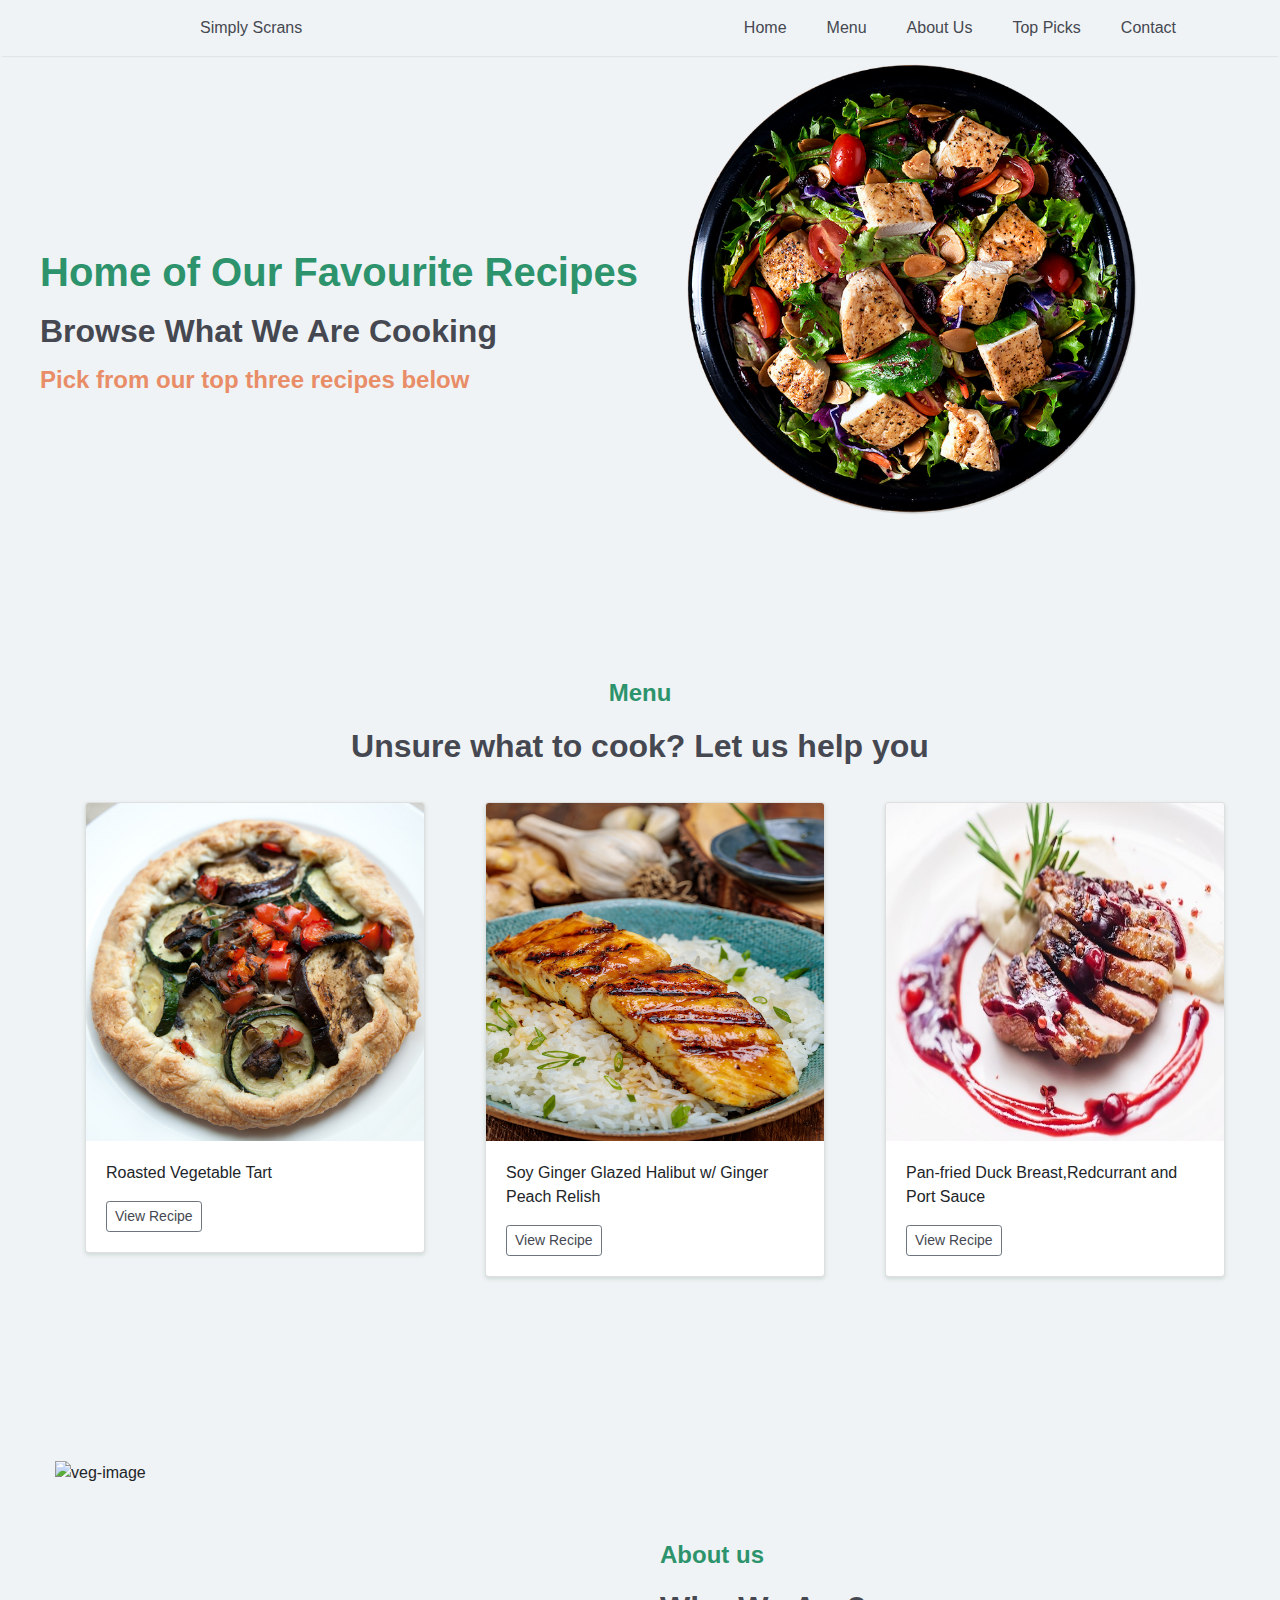
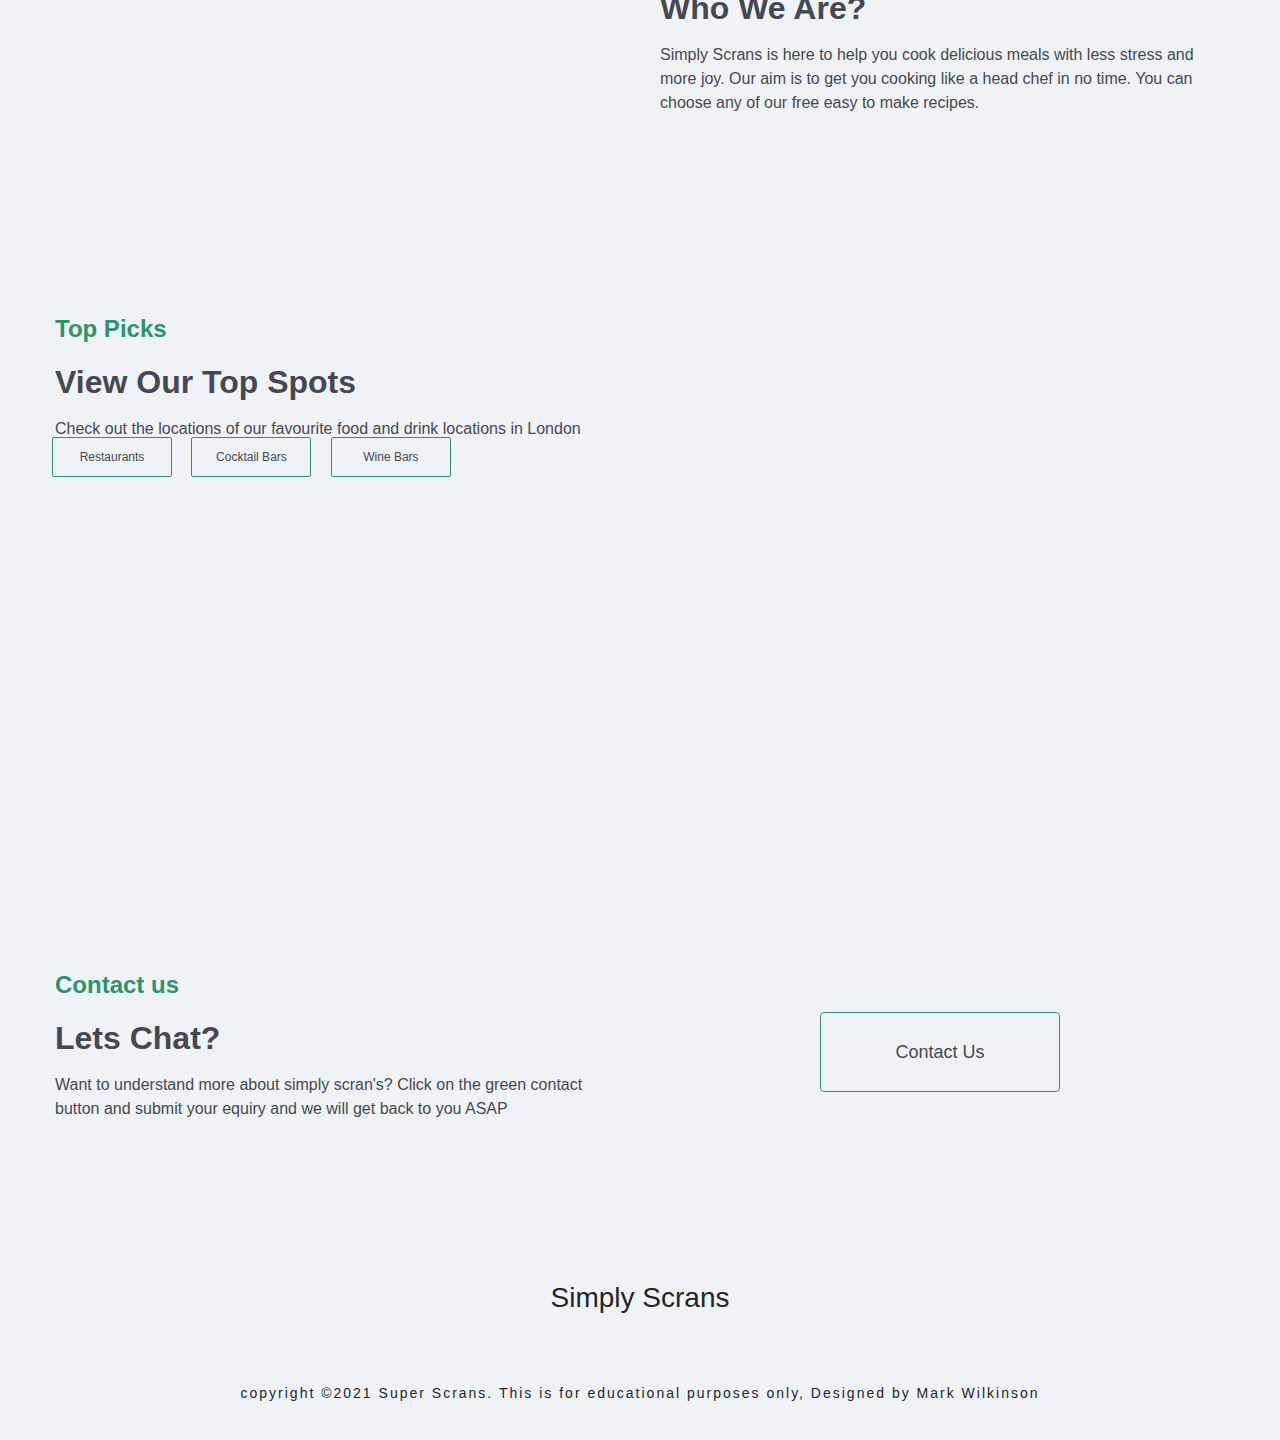
==== commit 2db8e172: "fix: navbar toggler responsive for sm devices" ====
--- a/index.html
+++ b/index.html
@@ -5,8 +5,8 @@
     <meta charset="UTF-8">
     <meta name="viewport" content="width=device-width, initial-scale=1.0">
     <!--========== BOOT STRAP ==========-->
-    <link href="https://cdn.jsdelivr.net/npm/bootstrap@5.0.0-beta3/dist/css/bootstrap.min.css" rel="stylesheet"
-        integrity="sha384-eOJMYsd53ii+scO/bJGFsiCZc+5NDVN2yr8+0RDqr0Ql0h+rP48ckxlpbzKgwra6" crossorigin="anonymous">
+    <link rel="stylesheet" href="https://stackpath.bootstrapcdn.com/bootstrap/4.5.2/css/bootstrap.min.css"
+        integrity="sha384-JcKb8q3iqJ61gNV9KGb8thSsNjpSL0n8PARn9HuZOnIxN0hoP+VmmDGMN5t9UJ0Z" crossorigin="anonymous" />
     <!--========== FONT AWSOME ==========-->
     <link rel="stylesheet" href="https://use.fontawesome.com/releases/v5.0.10/css/all.css"
         integrity="sha384-+d0P83n9kaQMCwj8F4RJB66tzIwOKmrdb46+porD/OvrJ+37WqIM7UoBtwHO6Nlg" crossorigin="anonymous" />
@@ -22,18 +22,13 @@
 </head>
 
 <body>
-<section>
     <header class="nav-header">
-        <nav class="navbar navbar-expand-lg navbar-light bg-light">
+        <nav class="navbar navbar-expand-md navbar-light bg-light sticky-top">
             <div class="container nav-container">
                 <a class="navbar-brand" href="#home">Simply Scrans</a>
-                <button class="navbar-toggler" type="button" data-bs-toggle="collapse"
-                    data-target="#navbarSupportedContent" aria-controls="navbarSupportedContent"
-                    aria-expanded="false" aria-label="Toggle navigation">
-                    <span class="fas fa-bars"></span>
-                </button>
-                <div class="collapse navbar-collapse justify-content-between nav-text-color"
-                    id="navbarSupportedContent">
+                <button class="navbar-toggler" type="button" data-toggle="collapse" data-target="#Responsivenav"><span
+                    class="fas fa-bars"></span></button>
+                <div class="collapse navbar-collapse Responsivenav justify-content-between" id="Responsivenav">
                     <ul class="navbar-nav ml-auto">
                         <li class="nav-item home">
                             <a class="nav-link active-nav" aria-current="page" href="#home">Home</a>
@@ -51,22 +46,22 @@
                             <a class="nav-link" aria-current="page" href="#contact">Contact</a>
                         </li>
                     </ul>
-
-                </div>
-            </div>
+                </div>
+            </div>
+
         </nav>
     </header>
-</section>
+
     <section id="home">
         <div class="container">
-            <div class="row">
+            <div class="row home-media">
                 <div class="col-sm-6 home-margin">
                     <h1 class="home-title">Home of Our Favourite Recipes</h1>
                     <h2 class="home-sub-title">Browse What We Are Cooking</h2>
                     <h4 class="home-h4-title">Pick from our top three recipes below</h4>
 
                 </div>
-                <div class="col-sm-6">
+                <div class="col-sm-6 home-img-media">
                     <img src="static/img/chicken-sald-png.png" alt="chicken-salad" class="initial-home-image">
                 </div>
 
@@ -83,7 +78,7 @@
                 </div>
 
 
-                <div class="col-md-4 col-sm-4 card-1-reveal search-data">
+                <div class="col-lg-4 col-md-4 card-1-reveal search-data">
                     <div class="card mb-4 box-shadow">
                         <img class="card-img-top" src="static/img/inspiration-img-1.jpeg">
                         <div class="card-body">
@@ -139,7 +134,7 @@
         <div class="container">
             <div class="row about-box">
                 <div class="col-sm-6">
-                    <img src="static/img/veg-about-image.png" alt="veg-image" class="veg-image-size">
+                    <img src="static/img/veg-about-image.png" alt="veg-image" class="about-image-size">
                 </div>
                 <div class="col-sm-6 about-us-col">
                     <span class="about-us-title">About us</span>
@@ -162,10 +157,12 @@
                     <span class="maps-title">Top Picks</span>
                     <h2 class="maps-h2">View Our Top Spots</h2>
                     <p class="p-maps">Check out the locations of our favourite food and drink locations in London </p>
-                    <button type="button" id="restaurants" class="maps-buttons-style">Restaurants</button>
-                    <button type="button" id="cocktails" class="maps-buttons-style cocktail-padding">Cocktail
-                        Bars</button>
-                    <button type="button" id="wineBars" class="maps-buttons-style">Wine Bars</button>
+                    <div class="map-buttons">
+                        <button type="button" id="restaurants" class="maps-buttons-style">Restaurants</button>
+                        <button type="button" id="cocktails" class="maps-buttons-style cocktail-padding">Cocktail
+                            Bars</button>
+                        <button type="button" id="wineBars" class="maps-buttons-style">Wine Bars</button>
+                    </div>
                 </div>
                 <div class="col-sm-6 maps-col">
 
@@ -547,17 +544,15 @@
         </div>
     </div>
     <!--========== JQUERY ==========-->
-    <script src="https://code.jquery.com/jquery-3.6.0.js"
-        integrity="sha256-H+K7U5CnXl1h5ywQfKtSj8PCmoN9aaq30gDh27Xc0jk=" crossorigin="anonymous"></script>
+    <script src="https://code.jquery.com/jquery-3.3.1.slim.min.js"
+        integrity="sha384-q8i/X+965DzO0rT7abK41JStQIAqVgRVzpbzo5smXKp4YfRvH+8abtTE1Pi6jizo"
+        crossorigin="anonymous"></script>
     <!--========== BOOT STRAP JS ==========-->
-    <script src="https://code.jquery.com/jquery-3.2.1.slim.min.js"
-        integrity="sha384-KJ3o2DKtIkvYIK3UENzmM7KCkRr/rE9/Qpg6aAZGJwFDMVNA/GpGFF93hXpG5KkN"
+    <script src="https://cdnjs.cloudflare.com/ajax/libs/popper.js/1.14.3/umd/popper.min.js"
+        integrity="sha384-ZMP7rVo3mIykV+2+9J3UJ46jBk0WLaUAdn689aCwoqbBJiSnjAK/l8WvCWPIPm49"
         crossorigin="anonymous"></script>
-    <script src="https://cdnjs.cloudflare.com/ajax/libs/popper.js/1.12.3/umd/popper.min.js"
-        integrity="sha384-vFJXuSJphROIrBnz7yo7oB41mKfc8JzQZiCq4NCceLEaO4IHwicKwpJf9c9IpFgh"
-        crossorigin="anonymous"></script>
-    <script src="https://maxcdn.bootstrapcdn.com/bootstrap/4.0.0-beta.2/js/bootstrap.min.js"
-        integrity="sha384-alpBpkh1PFOepccYVYDB4do5UnbKysX5WZXm3XxPqe5iKTfUKjNkCk9SaVuEZflJ"
+    <script src="https://stackpath.bootstrapcdn.com/bootstrap/4.1.3/js/bootstrap.min.js"
+        integrity="sha384-ChfqqxuZUCnJSK3+MXmPNIyE6ZbWh2IMqE241rYiqJxyMiZ6OW/JmZQ5stwEULTy"
         crossorigin="anonymous"></script>
     <!--========== SCROLL REVEAL ==========-->
     <script src="https://unpkg.com/scrollreveal"></script>
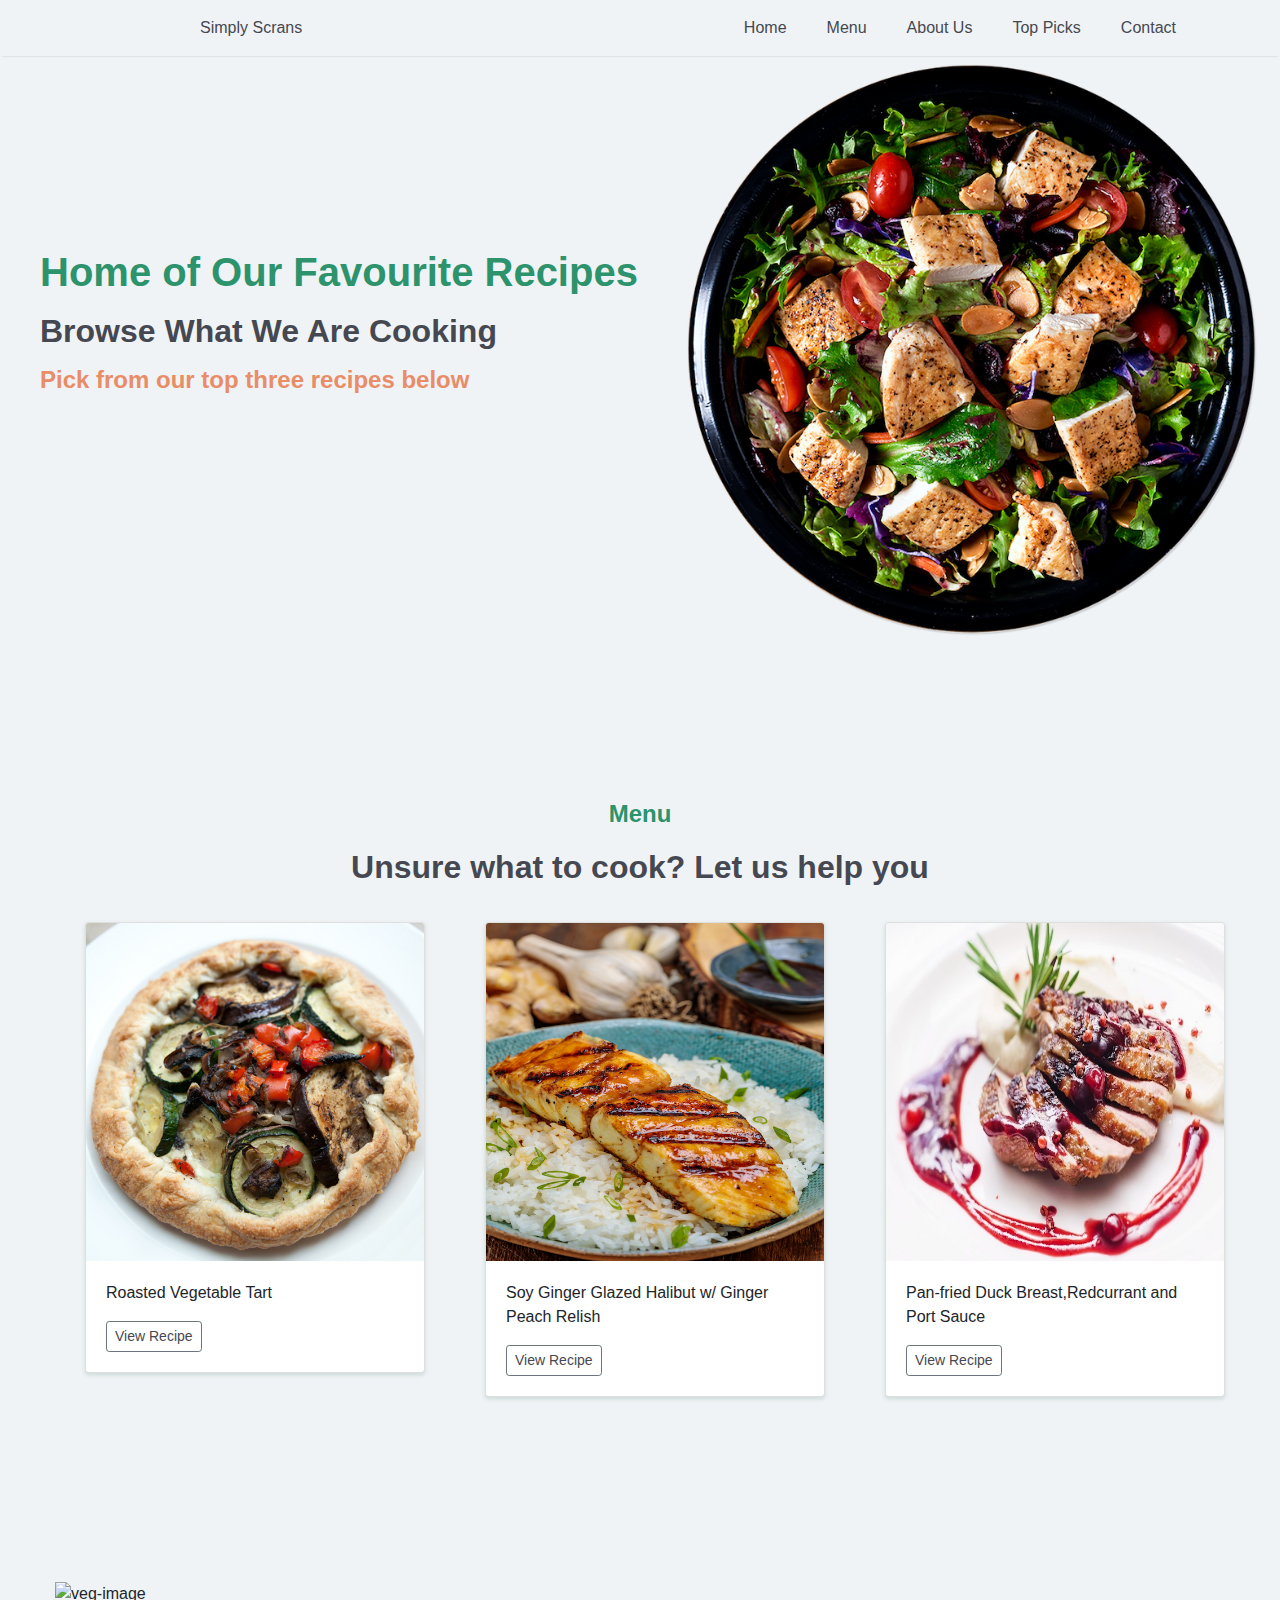
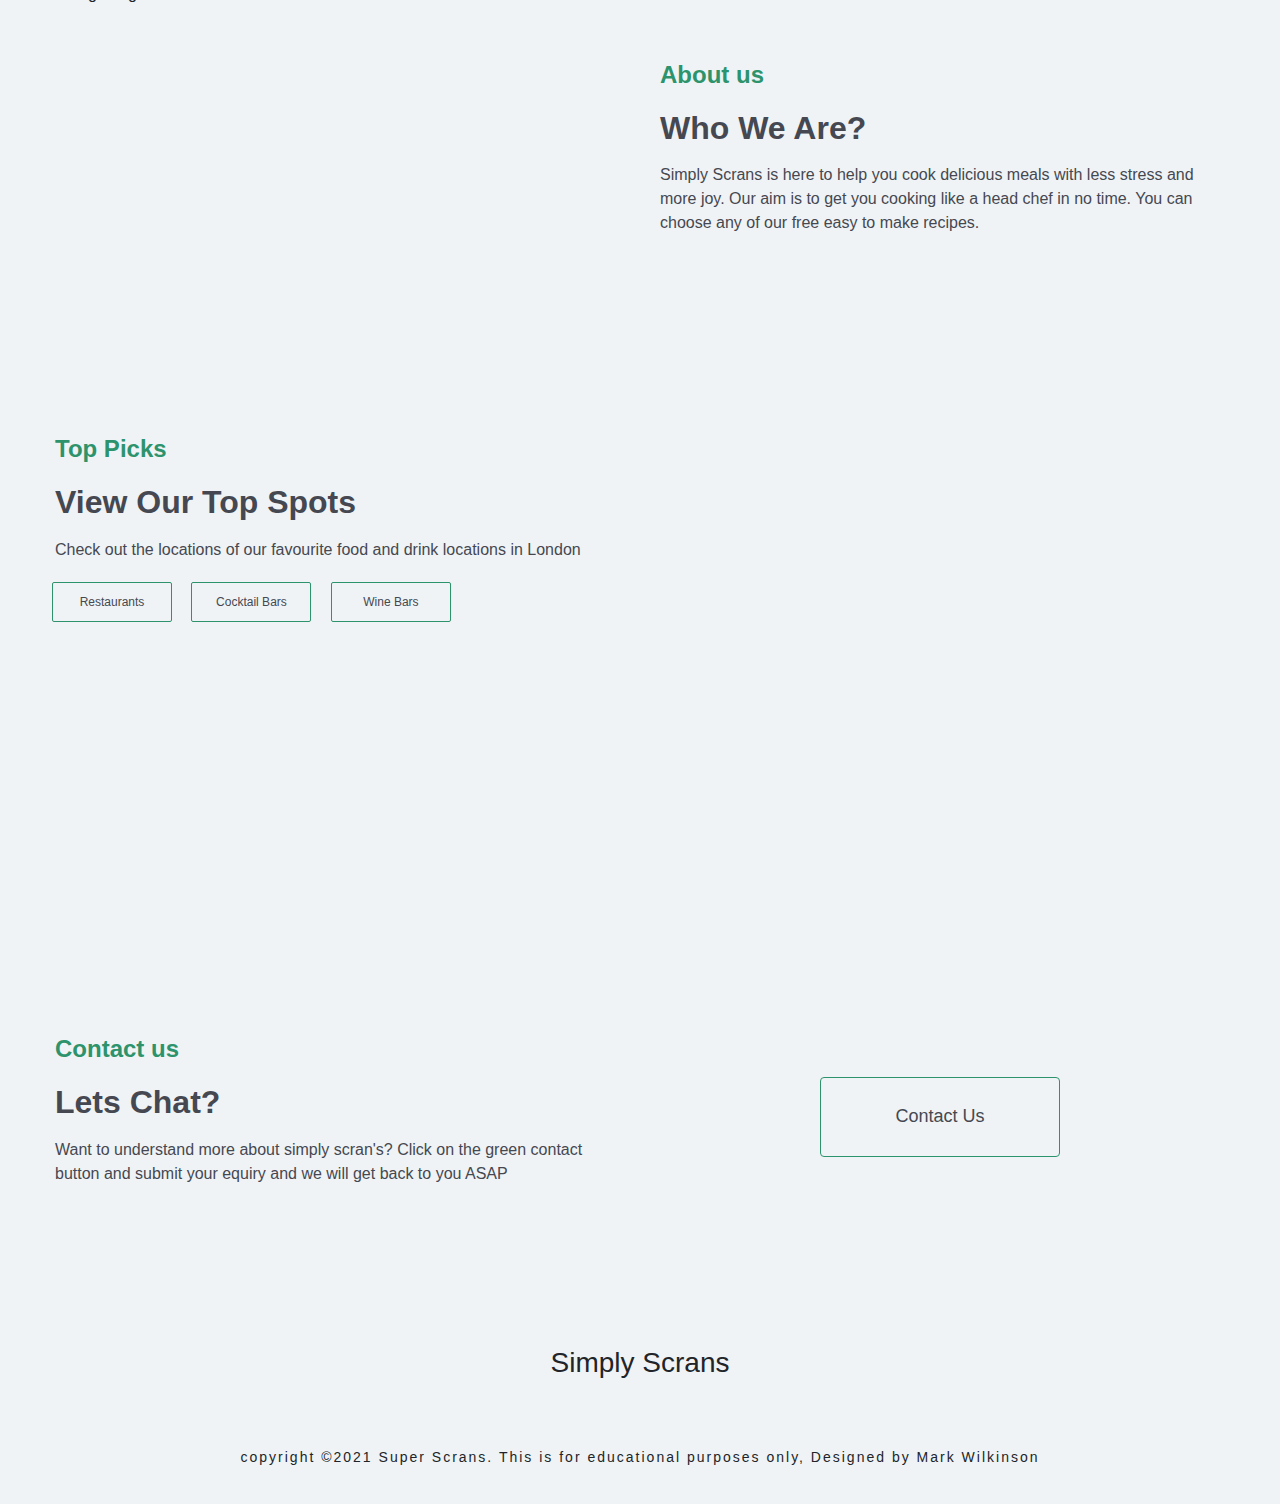
==== commit ddb02d81: "fix: navbar toggle center and collapse when nav link pressed" ====
--- a/index.html
+++ b/index.html
@@ -22,12 +22,14 @@
 </head>
 
 <body>
+    <!--========== NAV BAR ==========-->
     <header class="nav-header">
         <nav class="navbar navbar-expand-md navbar-light bg-light sticky-top">
             <div class="container nav-container">
                 <a class="navbar-brand" href="#home">Simply Scrans</a>
+                <!--========== NAVBAR TOGGLE ==========-->
                 <button class="navbar-toggler" type="button" data-toggle="collapse" data-target="#Responsivenav"><span
-                    class="fas fa-bars"></span></button>
+                        class="fas fa-bars"></span></button>
                 <div class="collapse navbar-collapse Responsivenav justify-content-between" id="Responsivenav">
                     <ul class="navbar-nav ml-auto">
                         <li class="nav-item home">
@@ -51,7 +53,7 @@
 
         </nav>
     </header>
-
+    <!--========== HOME SECTION ==========-->
     <section id="home">
         <div class="container">
             <div class="row home-media">
@@ -68,7 +70,7 @@
             </div>
         </div>
     </section>
-    <!--========== MENU ==========-->
+    <!--========== MENU SECTION ==========-->
     <section id="menu">
         <div class="container js-container">
             <div class="row text-center inspiration-col">
@@ -129,7 +131,7 @@
             </div>
         </div>
     </section>
-    <!--========== ABOUT US ==========-->
+    <!--========== ABOUT US SECTION ==========-->
     <section id="about">
         <div class="container">
             <div class="row about-box">
@@ -171,7 +173,7 @@
             </div>
         </div>
     </section>
-    <!--========== CONTACT ==========-->
+    <!--========== CONTACT SECTION ==========-->
     <section id="contact">
         <div class="container">
             <div class="row contact-margin">
@@ -191,8 +193,8 @@
             </div>
         </div>
     </section>
+    <!--========== FOOTER SECTION ==========-->
     <section id="footer">
-
         <div class="container-fluid footer">
             <div class="row"></div>
             <div class="col-md-12 footer-content">
--- a/static/css/styles.css
+++ b/static/css/styles.css
@@ -37,7 +37,10 @@
 
 .navbar-collapse{
     flex-grow: 0;
-}
+    text-align: center;
+    
+}
+
 
 .navbar-brand{
     padding-left: 10rem;
@@ -81,7 +84,7 @@
 }
 
 .initial-home-image{
-    width: 450px;
+    max-width: 100%;
     margin-top: 4rem;
     margin-left: 2rem;
     height: auto;
@@ -92,8 +95,9 @@
     padding: 0;
 }
 
-.veg-image-size{
-    width: 100%;
+
+.about-image-size{
+    max-width: 100%;
     height: auto;
 }
 .about-us-col{
@@ -145,8 +149,8 @@
 
 
 .card-img-top{
-    height: 225px;
-    width: 100%;
+    max-width: 100%;
+    height: auto;
     display: block;
 }
 .card-text{
@@ -186,7 +190,6 @@
 }
 
 .maps-col{
-    margin-top: 3.5rem;
     padding: 20px;
 }
 .maps-title{
@@ -202,6 +205,9 @@
 }
 .p-maps{
     color: #454851;
+}
+.map-buttons{
+    margin-top: 40px;
 }
 .cocktail-padding{
     margin-right: 15px;
@@ -469,6 +475,30 @@
     border: none;
     color: #454851;
 }
+@media (max-width: 1024px){
+    .home-media{
+        margin: 0;
+    }
+    .maps-margin{
+        margin: 0;
+    }
+    .maps-buttons-style{
+        transform: translate(-30%, -50%);
+    }
+    .inspiration-col{
+        margin: 0;
+    }
+    .home-margin{
+        margin-top: 180px;
+    }
+    .map-media{
+        margin-top: 100px;
+        padding: 0;
+    }
+    .map-buttons{
+        margin-top: 40px;
+    }
+}
 @media (max-width: 768px){
     .navbar-brand{
         padding-left: 0;
@@ -484,14 +514,13 @@
         margin-top: 120px;
     }
     .maps-buttons-style{
-        transform: translate(-20%,-50%);
-    }
-    .maps-buttons-style{
+        transform: translate(-50%,-50%);
         width: 100px;
-        
-    }
+    }
+    
     .maps-col{
         margin-top: 0;
+        padding: 0;
     }
     .map-media{
         margin-top: 20px;
@@ -528,9 +557,7 @@
 .btn-outline-secondary{
     font-size: 12px;
 }
-.map-media{
-        margin-top: -100px;
-    }
+
     .about-box{
         margin-top: -100px;
     }
@@ -543,31 +570,34 @@
    .card-text{
        font-size: 14px;
    }
-   .maps-col{
-       margin-top: -100px;
+   #cocktails{
+       margin: 0;
    }
+   .map-buttons{
+       padding: 20px;
+   }
+   
 
 }
 @media (max-width: 576px){
     .initial-home-image{
         margin-top: 65px;
     }
-    .search-data{
-        padding: 12px;
-        padding-right: 35px;
-    }
+    
     .card-img-top{
         height: 300px;
         width: auto;
     }
     .map-media{
         margin-top: -100px;
+        text-align: center;
     }
     .about-box{
         margin-top: -100px;
     }
     .contact-reveal{
         margin-top: -100px;
+        text-align: center;
     }
     .contact-button{
         height: 80px;
@@ -577,15 +607,16 @@
     .inspiration-col{
         margin-top: -100px;
     }
-    .maps-buttons-style {
-    transform: translate(-28%,-50%);
-}
+    
+
 .contact-button{
     margin-top: 20px;
 }
 .initial-home-image{
-    margin-top: 0;
-    margin-left: 25px;
+    margin: 0;
+    max-width: 100%;
+    height: auto;
+    
 }
 .card-display{
     display: none;
@@ -603,5 +634,68 @@
 .btn-outline-secondary{
     font-size: 12px;
 }
-
+.home-img-media{
+    padding: 0;
+}
+.box-shadow{
+    margin: 0;
+}
+.search-data{
+    padding: 0;
+}
+.about-us-col{
+    text-align: center;
+}
+.map-buttons{
+    padding: 20px;
+    margin-top: 0;
+    margin-left: 40px;
+}
+#wineBars{
+    margin: 10px;
+}
+#cocktails{
+    margin: 0;
+}
+
+.maps-buttons-style{
+    margin-top: 0;
+    
+}
+.copyright-footer p{
+    font-size: 12px;
+}
+.social-links a i{
+    font-size: 18px;
+}
+.footer {
+      margin-top: 50px;
+}
+.social-links{
+    margin-bottom: 0;
+}
+.place-name{
+    font-size: 16px;
+}
+.place-address{
+    font-size: 14px;
+}
+.place-info ul{
+    font-size: 9px;
+    margin-bottom: 0;
+    padding-left: 12px;
+}
+.maps-col{
+    padding: 0;
+    
+}
+
+}
+@media (max-width: 280px){
+    .map-buttons{
+        margin-top: 0;
+    }
+    .maps-buttons-style{
+        transform: translate(-20%,-20%);
+    }
 }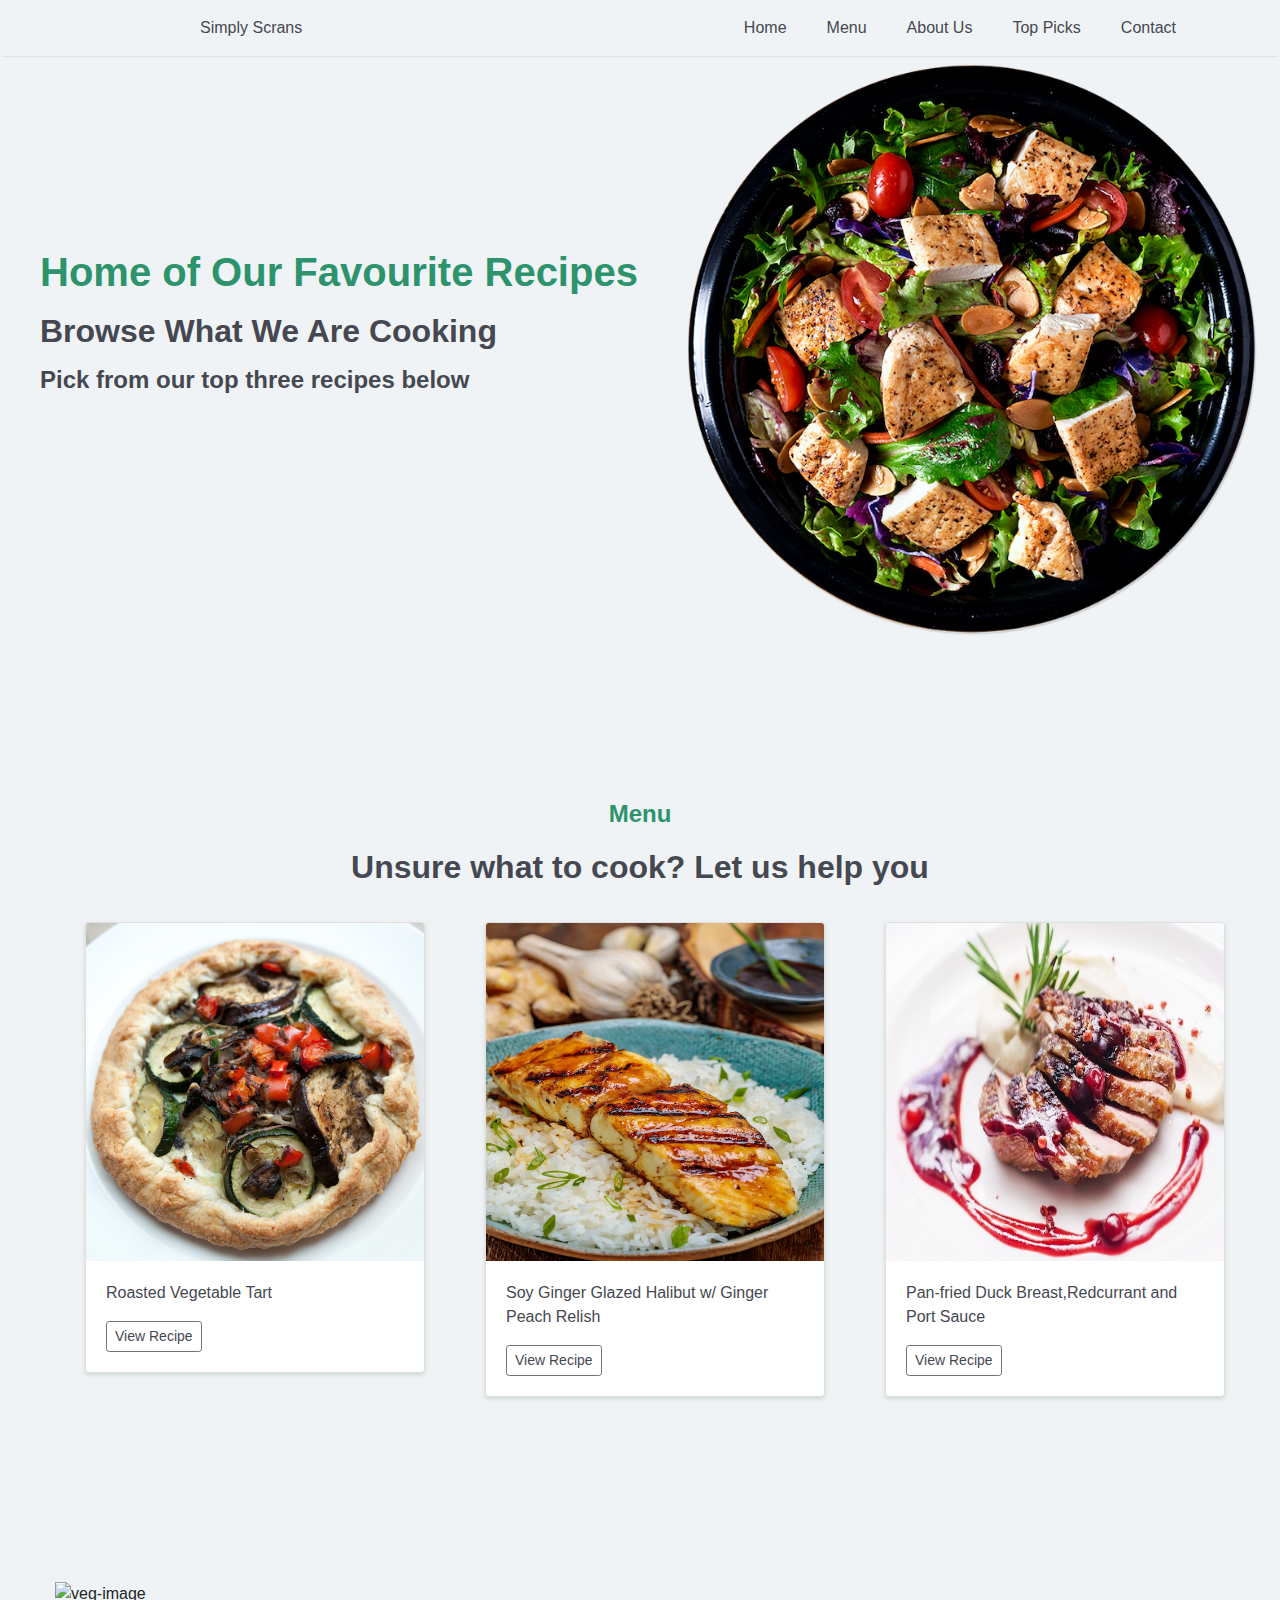
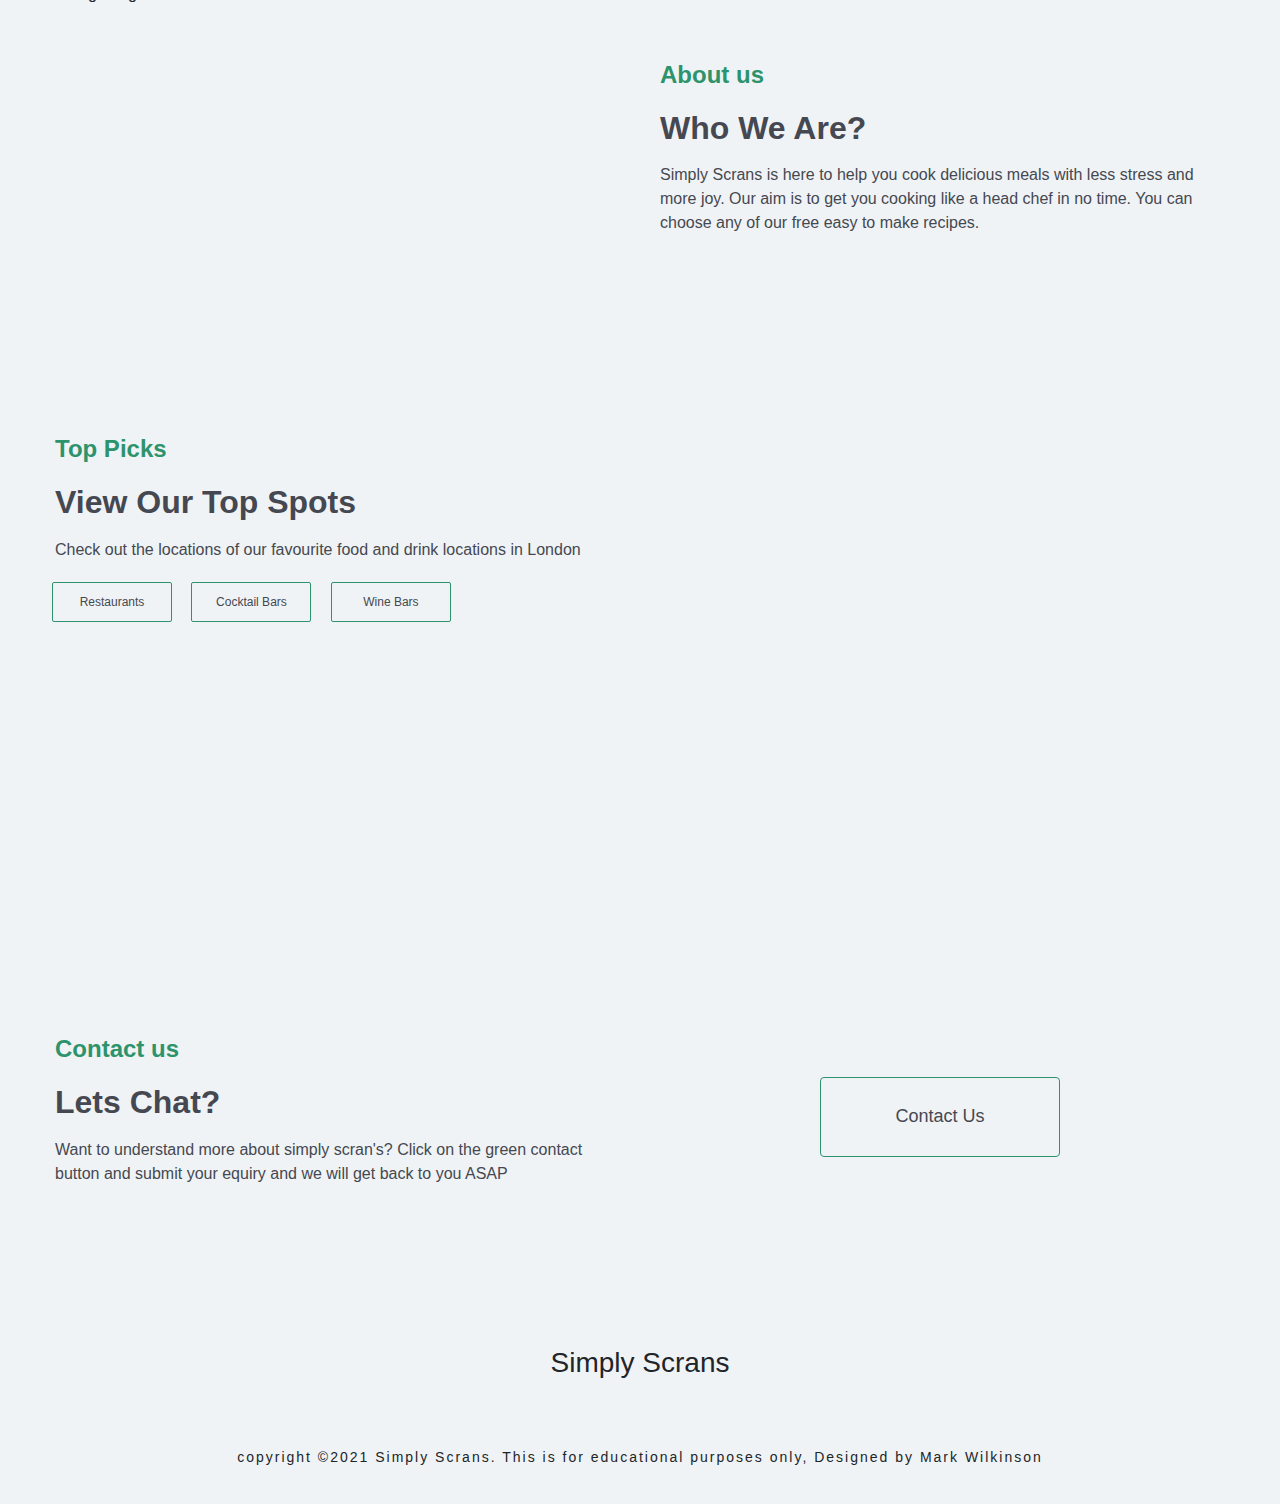
==== commit 6a8b8f83: "docs: add comments too js files,add light house and bugs to testing section of readme" ====
--- a/index.html
+++ b/index.html
@@ -13,44 +13,44 @@
     <!--========== CSS ==========-->
     <link rel="stylesheet" href="static/css/styles.css">
     <script type="text/javascript" src="https://cdn.jsdelivr.net/npm/emailjs-com@2/dist/email.min.js"></script>
+    <!--========== EMAIL.JS ==========-->
     <script type="text/javascript">
         (function () {
             emailjs.init("user_Ule0HXFkMUSg2RUCRofpm");
         })();
     </script>
+    <!--========== SWEET ALERT ==========-->
+    <script src="//cdn.jsdelivr.net/npm/sweetalert2@10"></script>
     <title>Simply Scran's</title>
+    <link rel="shortcut icon" type="image/png" href="static/img/favicon.ico">
 </head>
 
 <body>
     <!--========== NAV BAR ==========-->
     <header class="nav-header">
         <nav class="navbar navbar-expand-md navbar-light bg-light sticky-top">
-            <div class="container nav-container">
-                <a class="navbar-brand" href="#home">Simply Scrans</a>
+            <div class="container nav-container"> <a class="navbar-brand" href="#home">Simply Scrans</a>
                 <!--========== NAVBAR TOGGLE ==========-->
                 <button class="navbar-toggler" type="button" data-toggle="collapse" data-target="#Responsivenav"><span
-                        class="fas fa-bars"></span></button>
+                        class="fas fa-bars"></span>
+                </button>
                 <div class="collapse navbar-collapse Responsivenav justify-content-between" id="Responsivenav">
                     <ul class="navbar-nav ml-auto">
-                        <li class="nav-item home">
-                            <a class="nav-link active-nav" aria-current="page" href="#home">Home</a>
+                        <li class="nav-item home"> <a class="nav-link active-nav" aria-current="page"
+                                href="#home">Home</a>
                         </li>
-                        <li class="nav-item menu">
-                            <a class="nav-link" aria-current="page" href="#menu">Menu</a>
+                        <li class="nav-item menu"> <a class="nav-link" aria-current="page" href="#menu">Menu</a>
                         </li>
-                        <li class="nav-item about">
-                            <a class="nav-link" aria-current="page" href="#about">About Us</a>
+                        <li class="nav-item about"> <a class="nav-link" aria-current="page" href="#about">About Us</a>
                         </li>
-                        <li class="nav-item maps">
-                            <a class="nav-link" aria-current="page" href="#maps">Top Picks</a>
+                        <li class="nav-item maps"> <a class="nav-link" aria-current="page" href="#maps">Top Picks</a>
                         </li>
-                        <li class="nav-item contact">
-                            <a class="nav-link" aria-current="page" href="#contact">Contact</a>
+                        <li class="nav-item contacts"> <a class="nav-link" aria-current="page"
+                                href="#contacts">Contact</a>
                         </li>
                     </ul>
                 </div>
             </div>
-
         </nav>
     </header>
     <!--========== HOME SECTION ==========-->
@@ -61,12 +61,10 @@
                     <h1 class="home-title">Home of Our Favourite Recipes</h1>
                     <h2 class="home-sub-title">Browse What We Are Cooking</h2>
                     <h4 class="home-h4-title">Pick from our top three recipes below</h4>
-
                 </div>
                 <div class="col-sm-6 home-img-media">
                     <img src="static/img/chicken-sald-png.png" alt="chicken-salad" class="initial-home-image">
                 </div>
-
             </div>
         </div>
     </section>
@@ -74,32 +72,28 @@
     <section id="menu">
         <div class="container js-container">
             <div class="row text-center inspiration-col">
-                <div class="col-md-12 inspiration-reveal inspiration-padding">
-                    <span class="inspiration-title">Menu</span>
+                <div class="col-md-12 inspiration-reveal inspiration-padding"> <span
+                        class="inspiration-title">Menu</span>
                     <h2 class="inspiration-h2-title">Unsure what to cook? Let us help you </h2>
                 </div>
-
-
                 <div class="col-lg-4 col-md-4 card-1-reveal search-data">
                     <div class="card mb-4 box-shadow">
-                        <img class="card-img-top" src="static/img/inspiration-img-1.jpeg">
+                        <img class="card-img-top" src="static/img/inspiration-img-1.jpeg" alt="vegetable tart">
                         <div class="card-body">
                             <p class="card-text">Roasted Vegetable Tart</p>
                             <div class="d-flex justify-content-between align-items-center">
                                 <div class="btn-group">
                                     <button type="button" class="btn btn-sm btn-outline-secondary" data-toggle="modal"
                                         data-target="#vegetableModal">View Recipe</button>
-
                                 </div>
-
-                            </div>
-                        </div>
-                    </div>
-                </div>
-
+                            </div>
+                        </div>
+                    </div>
+                </div>
                 <div class="col-md-4 card-2-reveal search-data">
                     <div class="card mb-4 box-shadow">
-                        <img class="card-img-top" src="static/img/inspiration-img-2.jpeg">
+                        <img class="card-img-top" src="static/img/inspiration-img-2.jpeg"
+                            alt="soy ginger glazed halibut">
                         <div class="card-body">
                             <p class="card-text">Soy Ginger Glazed Halibut w/ Ginger Peach Relish</p>
                             <div class="d-flex justify-content-between align-items-center">
@@ -107,23 +101,20 @@
                                     <button type="button" class="btn btn-sm btn-outline-secondary" data-toggle="modal"
                                         data-target="#halibutModal">View Recipe</button>
                                 </div>
-
                             </div>
                         </div>
                     </div>
                 </div>
                 <div class="col-md-4 card-3-reveal search-data">
                     <div class="card mb-4 box-shadow">
-                        <img class="card-img-top" src="static/img/inspiraton-img-3.jpeg">
+                        <img class="card-img-top" src="static/img/inspiraton-img-3.jpeg" alt="pan fried duck breast">
                         <div class="card-body">
                             <p class="card-text">Pan-fried Duck Breast,Redcurrant and Port Sauce</p>
                             <div class="d-flex justify-content-between align-items-center">
                                 <div class="btn-group">
                                     <button type="button" class="btn btn-sm btn-outline-secondary" data-toggle="modal"
                                         data-target="#duckModal">View Recipe</button>
-
                                 </div>
-
                             </div>
                         </div>
                     </div>
@@ -138,27 +129,22 @@
                 <div class="col-sm-6">
                     <img src="static/img/veg-about-image.png" alt="veg-image" class="about-image-size">
                 </div>
-                <div class="col-sm-6 about-us-col">
-                    <span class="about-us-title">About us</span>
+                <div class="col-sm-6 about-us-col"> <span class="about-us-title">About us</span>
                     <h2 class="h4-about-us-title">Who We Are?</h2>
                     <p class="p-about-us">Simply Scrans is here to help you cook delicious meals with less stress and
-                        more
-                        joy. Our aim is to get you cooking like a head chef in no time. You can choose any of our free
-                        easy
-                        to make recipes.
-                    </p>
-                </div>
-            </div>
-        </div>
-    </section>
-    <!--========== Maps ==========-->
+                        more joy. Our aim is to get you cooking like a head chef in no time. You can choose any of our
+                        free easy to make recipes.</p>
+                </div>
+            </div>
+        </div>
+    </section>
+    <!--========== MAPS ==========-->
     <section id="maps">
         <div class="container">
             <div class="row maps-margin">
-                <div class="col-sm-6 map-media">
-                    <span class="maps-title">Top Picks</span>
+                <div class="col-sm-6 map-media"> <span class="maps-title">Top Picks</span>
                     <h2 class="maps-h2">View Our Top Spots</h2>
-                    <p class="p-maps">Check out the locations of our favourite food and drink locations in London </p>
+                    <p class="p-maps">Check out the locations of our favourite food and drink locations in London</p>
                     <div class="map-buttons">
                         <button type="button" id="restaurants" class="maps-buttons-style">Restaurants</button>
                         <button type="button" id="cocktails" class="maps-buttons-style cocktail-padding">Cocktail
@@ -167,28 +153,23 @@
                     </div>
                 </div>
                 <div class="col-sm-6 maps-col">
-
-                    <div id="map" class="map-css"></div>
+                    <div id="map" class="map-css maps"></div>
                 </div>
             </div>
         </div>
     </section>
     <!--========== CONTACT SECTION ==========-->
-    <section id="contact">
+    <section id="contacts">
         <div class="container">
             <div class="row contact-margin">
-                <div class="col-md-6 contact-reveal">
-                    <span class="contact-title">Contact us</span>
+                <div class="col-md-6 contact-reveal"> <span class="contact-title">Contact us</span>
                     <h2 class="contact-h2-title">Lets Chat?</h2>
                     <p class="p-contact-us">Want to understand more about simply scran's? Click on the green contact
                         button and submit your equiry and we will get back to you ASAP</p>
                 </div>
                 <div class="col-md-6">
-
-                    <button class="contact-button" data-toggle="modal" data-target="#contactModal" type="button">
-                        Contact Us
-                    </button>
-
+                    <button class="contact-button" data-toggle="modal" data-target="#contactModal" type="button">Contact
+                        Us</button>
                 </div>
             </div>
         </div>
@@ -200,26 +181,29 @@
             <div class="col-md-12 footer-content">
                 <h3 class="footer-title-h3">Simply Scrans</h3>
                 <ul class="social-links">
-                    <li><a href=""><i class="fab fa-facebook"></i></a></li>
-                    <li><a href=""><i class="fab fa-instagram"></i></a></li>
-                    <li><a href=""><i class="fab fa-twitter"></i></a></li>
-                    <li><a href=""><i class="fab fa-youtube"></i></a></li>
-                    <li><a href=""><i class="fab fa-pinterest"></i></a></li>
+                    <li><a target="_blank" rel="noopener" href="https://www.facebook.com/"><i class="fab fa-facebook"></i></a>
+                    </li>
+                    <li><a target="_blank" rel="noopener" href="https://www.instagram.com/"><i class="fab fa-instagram"></i></a>
+                    </li>
+                    <li><a target="_blank" rel="noopener" href="https://twitter.com/?lang=en-gb"><i class="fab fa-twitter"></i></a>
+                    </li>
+                    <li><a target="_blank" rel="noopener" href="https://www.youtube.com/"><i class="fab fa-youtube"></i></a>
+                    </li>
+                    <li><a target="_blank" rel="noopener" href="https://www.pinterest.co.uk/"><i class="fab fa-pinterest"></i></a>
+                    </li>
                 </ul>
                 <div class="col-md-12 copyright-footer">
-                    <p>copyright &copy;2021 Super Scrans. This is for educational purposes only, Designed by
-                        <span>Mark Wilkinson</span></p>
-                </div>
-            </div>
-
-        </div>
-
+                    <p>copyright &copy;2021 Simply Scrans. This is for educational purposes only, Designed by <span>Mark
+                            Wilkinson</span>
+                    </p>
+                </div>
+            </div>
+        </div>
     </section>
     <!--========== RECIPE MODAL RESULTS ==========-->
-    <div class="modal" id="vegetableModal" tabindex="-1" aria-labelledby="exampleModalLabel" aria-hidden="true">
+    <div class="modal" id="vegetableModal" tabindex="-1" aria-hidden="true">
         <div class="modal-dialog modal-lg modal-xl">
             <div class="modal-content">
-
                 <div class="contact-modal-body">
                     <div class="modal-header">
                         <button type="button" class="close-modal-button" data-dismiss="modal" aria-label="Close"><span
@@ -229,76 +213,45 @@
                     <h5 class="h2-modal-contact">Roasted Vegetable Tart</h5>
                     <hr>
                     <div class="row">
-                        <div class="col-md-6 recipe-modal-title">
-                            <span class="recipe-title">Ingrediants</span>
+                        <div class="col-md-6 recipe-modal-title"> <span class="recipe-title">Ingrediants</span>
                             <ul>
-                                <li>
-                                    2 tablespoons olive oil
-                                </li>
-                                <li>
-                                    Salt
-                                </li>
-                                <li>
-                                    Freshly ground pepper
-                                </li>
-                                <li>
-                                    4 ounces Roquefort or other blue cheese, crumbled
-                                </li>
-                                <li>
-                                    3 ounces cream cheese, softened
-                                </li>
-                                <li>
-                                    1 large egg
-                                </li>
-                                <li>
-                                    1 tablespoon freshly grated Parmesan cheese
-                                </li>
-                                <li>
-                                    2 prepared pie crusts, not in tins (15-ounce package)
-                                </li>
+                                <li>2 tablespoons olive oil</li>
+                                <li>Salt</li>
+                                <li>Freshly ground pepper</li>
+                                <li>4 ounces Roquefort or other blue cheese, crumbled</li>
+                                <li>3 ounces cream cheese, softened</li>
+                                <li>1 large egg</li>
+                                <li>1 tablespoon freshly grated Parmesan cheese</li>
+                                <li>2 prepared pie crusts, not in tins (15-ounce package)</li>
                             </ul>
                             <div class="card card-display" style="width: 18rem;">
                                 <img src="static/img/inspiration-img-1.jpeg" class="card-img-top" alt="veg-tart">
                             </div>
                         </div>
-                        <div class="col-md-6 recipe-modal-title">
-                            <span class="recipe-title">Method</span>
+                        <div class="col-md-6 recipe-modal-title"> <span class="recipe-title">Method</span>
                             <ol>
-                                <li>
-                                    Place racks in the upper and lower thirds of the oven and preheat to 450°. Line
-                                    2 baking sheets with foil.
-
-                                </li>
-                                <li>
-                                    In a large roasting pan, toss the eggplant, mushrooms, shallots, red bell pepper
-                                    and zucchini with the olive oil and salt and pepper. Roast the vegetables for 12
-                                    to 14 minutes, stirring once or twice, until softened.
-                                </li>
-                                <li>
-                                    Using a handheld electric mixer, beat the Roquefort and cream cheese together
-                                    until smooth. Add the egg and Parmesan; beat until blended.
-                                </li>
-                                <li>
-                                    Place 1 pie crust on each baking sheet, unfold and pinch together any tears.
-                                    Divide the cheese mixture between the crusts and spread it out, leaving a 2-inch
-                                    border of dough. Arrange the roasted vegetables on top. Fold the dough up to
-                                    partially cover the filling, crimping to seal the edges. Bake for 20 to 25
-                                    minutes, or until golden, reversing the pans halfway through cooking. Serve the
-                                    vegetable tarts warm.
-                                </li>
-
+                                <li>Place racks in the upper and lower thirds of the oven and preheat to 450°. Line 2
+                                    baking sheets with foil.</li>
+                                <li>In a large roasting pan, toss the eggplant, mushrooms, shallots, red bell pepper and
+                                    zucchini with the olive oil and salt and pepper. Roast the vegetables for 12 to 14
+                                    minutes, stirring once or twice, until softened.</li>
+                                <li>Using a handheld electric mixer, beat the Roquefort and cream cheese together until
+                                    smooth. Add the egg and Parmesan; beat until blended.</li>
+                                <li>Place 1 pie crust on each baking sheet, unfold and pinch together any tears. Divide
+                                    the cheese mixture between the crusts and spread it out, leaving a 2-inch border of
+                                    dough. Arrange the roasted vegetables on top. Fold the dough up to partially cover
+                                    the filling, crimping to seal the edges. Bake for 20 to 25 minutes, or until golden,
+                                    reversing the pans halfway through cooking. Serve the vegetable tarts warm.</li>
                             </ol>
                         </div>
                     </div>
                 </div>
-
             </div>
         </div>
     </div>
-    <div class="modal" id="halibutModal" tabindex="-1" aria-labelledby="exampleModalLabel" aria-hidden="true">
+    <div class="modal" id="halibutModal" tabindex="-1" aria-hidden="true">
         <div class="modal-dialog modal-lg modal-xl">
             <div class="modal-content">
-
                 <div class="contact-modal-body">
                     <div class="modal-header">
                         <button type="button" class="close-modal-button" data-dismiss="modal" aria-label="Close"><span
@@ -308,93 +261,43 @@
                     <h5 class="h2-modal-contact">Soy Ginger Glazed Halibut w/ Ginger Peach Relish</h5>
                     <hr>
                     <div class="row">
-                        <div class="col-md-6 recipe-modal-title">
-                            <span class="recipe-title">Ingrediants</span>
+                        <div class="col-md-6 recipe-modal-title"> <span class="recipe-title">Ingrediants</span>
                             <ul>
-                                <li>
-                                    1 bag Kingsford charcoal
-                                </li>
-                                <li>
-                                    4 halibut fillets (skin on, if desired)
-                                </li>
-                                <li>
-                                    1 teaspoon salt
-                                </li>
-                                <li>
-                                    1 teaspoon ginger, minced
-                                </li>
-                                <li>
-                                    1 teaspoon lemon juice, fresh
-                                </li>
-                                <li>
-                                    1 tablespoon parsley, fresh, chopped
-                                </li>
-                                <li>
-                                    2 tablespoons honey
-                                </li>
-                                <li>
-                                    1 cup rice, cooked
-                                </li>
-                                <li>
-                                    2 tablespoons seasoned sushi rice vinegar
-                                </li>
-                                <li>
-                                    1 green onion, to finish
-                                </li>
+                                <li>1 bag Kingsford charcoal</li>
+                                <li>4 halibut fillets (skin on, if desired)</li>
+                                <li>1 teaspoon salt</li>
+                                <li>1 teaspoon ginger, minced</li>
+                                <li>1 teaspoon lemon juice, fresh</li>
+                                <li>1 tablespoon parsley, fresh, chopped</li>
+                                <li>2 tablespoons honey</li>
+                                <li>1 cup rice, cooked</li>
+                                <li>2 tablespoons seasoned sushi rice vinegar</li>
+                                <li>1 green onion, to finish</li>
                             </ul>
                             <div class="card card-display" style="width: 18rem;">
                                 <img src="static/img/inspiration-img-2.jpeg" class="card-img-top" alt="soy-halibut">
                             </div>
                         </div>
-                        <div class="col-md-6 recipe-modal-title">
-                            <span class="recipe-title">Method</span>
+                        <div class="col-md-6 recipe-modal-title"> <span class="recipe-title">Method</span>
                             <ol>
-                                <li>
-                                    Prepare grill with Kingsford charcoal. Using a charcoal chimney is a great way
-                                    to start your grill.
-
-                                </li>
-                                <li>
-                                    Transfer heated coals to your grill per grill instructions. Keep grill closed to
-                                    heat.
-                                </li>
-                                <li>
-                                    While the grill is warming, prepare all ingredients.
-                                </li>
-                                <li>
-                                    Dry the halibut fillets well. Season with salt and pepper on both sides.
-                                </li>
-                                <li>
-                                    When grill is heated and ready, coat both sides of fish with oil to prevent
-                                    sticking.
-                                </li>
-                                <li>
-                                    In a heat-safe small pot, add butter, soy sauce, garlic, ginger, lemon juice,
-                                    parsley and place on the back of the grill.
-                                </li>
-                                <li>
-                                    TIf skin-on, grill skin side first until crispy, about 5 minutes or until golden
-                                    with char marks.
-                                </li>
-                                <li>
-                                    Flip the fish and brush the glaze onto the now-grilled side facing up.
-                                </li>
-                                <li>
-                                    Grill for an additional ~4 minutes until both sides are golden.
-                                </li>
-                                <li>
-                                    Remove fish and glaze from grill, brushing additional glaze to coat both sides.
-                                </li>
-                                <li>
-                                    Add the honey to the remaining warm glaze,stirring well
-                                </li>
-                                <li>
-                                    Serve over rice, seasoned with the rice vinegar, and green onions.
-                                </li>
-                                <li>
-                                    Pour additional glaze with added honey over fish. Enjoy warm.
-                                </li>
-
+                                <li>Prepare grill with Kingsford charcoal. Using a charcoal chimney is a great way to
+                                    start your grill.</li>
+                                <li>Transfer heated coals to your grill per grill instructions. Keep grill closed to
+                                    heat.</li>
+                                <li>While the grill is warming, prepare all ingredients.</li>
+                                <li>Dry the halibut fillets well. Season with salt and pepper on both sides.</li>
+                                <li>When grill is heated and ready, coat both sides of fish with oil to prevent
+                                    sticking.</li>
+                                <li>In a heat-safe small pot, add butter, soy sauce, garlic, ginger, lemon juice,
+                                    parsley and place on the back of the grill.</li>
+                                <li>TIf skin-on, grill skin side first until crispy, about 5 minutes or until golden
+                                    with char marks.</li>
+                                <li>Flip the fish and brush the glaze onto the now-grilled side facing up.</li>
+                                <li>Grill for an additional ~4 minutes until both sides are golden.</li>
+                                <li>Remove fish and glaze from grill, brushing additional glaze to coat both sides.</li>
+                                <li>Add the honey to the remaining warm glaze,stirring well</li>
+                                <li>Serve over rice, seasoned with the rice vinegar, and green onions.</li>
+                                <li>Pour additional glaze with added honey over fish. Enjoy warm.</li>
                             </ol>
                         </div>
                     </div>
@@ -402,10 +305,9 @@
             </div>
         </div>
     </div>
-    <div class="modal" id="duckModal" tabindex="-1" aria-labelledby="exampleModalLabel" aria-hidden="true">
+    <div class="modal" id="duckModal" tabindex="-1" aria-hidden="true">
         <div class="modal-dialog modal-lg modal-xl">
             <div class="modal-content">
-
                 <div class="contact-modal-body">
                     <div class="modal-header">
                         <button type="button" class="close-modal-button" data-dismiss="modal" aria-label="Close"><span
@@ -415,104 +317,56 @@
                     <h5 class="h2-modal-contact">Pan-fried Duck Breast Recipe with Redcurrant and Port Sauce</h5>
                     <hr>
                     <div class="row">
-                        <div class="col-md-6 recipe-modal-title">
-                            <span class="recipe-title">Ingrediants</span>
+                        <div class="col-md-6 recipe-modal-title"> <span class="recipe-title">Ingrediants</span>
                             <ul>
-                                <li>
-                                    2 duck breasts (skin on)
-                                </li>
-                                <li>
-                                    Rough sea salt
-                                </li>
-                                <li>
-                                    Freshly ground black pepper
-                                </li>
-                                <li>
-                                    150ml chicken stock
-                                </li>
-                                <li>
-                                    100g redcurrants
-                                </li>
-                                <li>
-                                    10g unsalted butter
-                                </li>
-                                <li>
-                                    1 shallot (finely chopped)
-                                </li>
-                                <li>
-                                    1tsp of fresh thyme leaves
-                                </li>
-                                <li>
-                                    2tsp of port (ruby or tawny)
-                                </li>
-                                <li>
-                                    1tbsp of
-                                    Salt and pepper, to taste
-                                </li>
+                                <li>2 duck breasts (skin on)</li>
+                                <li>Rough sea salt</li>
+                                <li>Freshly ground black pepper</li>
+                                <li>150ml chicken stock</li>
+                                <li>100g redcurrants</li>
+                                <li>10g unsalted butter</li>
+                                <li>1 shallot (finely chopped)</li>
+                                <li>1tsp of fresh thyme leaves</li>
+                                <li>2tsp of port (ruby or tawny)</li>
+                                <li>1tbsp of Salt and pepper, to taste</li>
                             </ul>
                             <div class="card card-display" style="width: 18rem;">
                                 <img src="static/img/inspiraton-img-3.jpeg" class="card-img-top" alt="duck-breast">
                             </div>
                         </div>
-                        <div class="col-md-6 recipe-modal-title">
-                            <span class="recipe-title">Method</span>
+                        <div class="col-md-6 recipe-modal-title"> <span class="recipe-title">Method</span>
                             <ol>
-                                <li>
-                                    Heat the oven to 200°C.
-                                </li>
-                                <li>
-                                    Use salt and pepper to season the duck skin side up.
-                                </li>
-                                <li>
-                                    Put the duck breasts in a cold pan, skin side down. Turn on the heat to
-                                    medium-high and allow the duck to cook. If it starts to smoke, turn down the
-                                    heat a little.
-                                </li>
-                                <li>
-                                    Once the duck has cooked about halfway through, transfer it to the oven while in
-                                    the pan. Top tip: Before you transfer your pan-fried duck breasts to the oven,
-                                    ensure your pan has an oven proof handle. If not, simply transfer the duck to a
-                                    roasting tray. If you are planning to use a roasting tray, ensure it is heated
-                                    in the oven beforehand. The duck should be placed in the oven skin side down.
-                                </li>
-                                <li>
-                                    Once in the oven, cook the duck for a further 5-10 minutes. Adjust your times
-                                    based on how well cooked you like your meat to be.
-                                </li>
-                                <li>
-                                    Remove and allow to rest for a further seven minutes before slicing.
-                                </li>
-                                <li>
-                                    To make your redcurrant jus, place half the butter in a pan and allow it to
-                                    melt. Then add the shallot and cook until softened on a medium heat.
-                                </li>
-                                <li>
-                                    Add the thyme, chicken stock, port, honey and a little salt and pepper. Add
-                                    about 3/4 of the red currants, keeping the rest back to add at the end of
-                                    cooking.
-                                </li>
-                                <li>
-                                    Next, reduce the redcurrant and port To do this, simply increase the heat and
-                                    simmer until it’s at a third of its original volume.
-                                </li>
-                                <li>
-                                    Turn down the heat, add the rest of the butter and whisk through until it is
-                                    melted. Add the remaining berries, season to taste and serve over the sliced
-                                    duck.
-                                </li>
+                                <li>Heat the oven to 200°C.</li>
+                                <li>Use salt and pepper to season the duck skin side up.</li>
+                                <li>Put the duck breasts in a cold pan, skin side down. Turn on the heat to medium-high
+                                    and allow the duck to cook. If it starts to smoke, turn down the heat a little.</li>
+                                <li>Once the duck has cooked about halfway through, transfer it to the oven while in the
+                                    pan. Top tip: Before you transfer your pan-fried duck breasts to the oven, ensure
+                                    your pan has an oven proof handle. If not, simply transfer the duck to a roasting
+                                    tray. If you are planning to use a roasting tray, ensure it is heated in the oven
+                                    beforehand. The duck should be placed in the oven skin side down.</li>
+                                <li>Once in the oven, cook the duck for a further 5-10 minutes. Adjust your times based
+                                    on how well cooked you like your meat to be.</li>
+                                <li>Remove and allow to rest for a further seven minutes before slicing.</li>
+                                <li>To make your redcurrant jus, place half the butter in a pan and allow it to melt.
+                                    Then add the shallot and cook until softened on a medium heat.</li>
+                                <li>Add the thyme, chicken stock, port, honey and a little salt and pepper. Add about
+                                    3/4 of the red currants, keeping the rest back to add at the end of cooking.</li>
+                                <li>Next, reduce the redcurrant and port To do this, simply increase the heat and simmer
+                                    until it’s at a third of its original volume.</li>
+                                <li>Turn down the heat, add the rest of the butter and whisk through until it is melted.
+                                    Add the remaining berries, season to taste and serve over the sliced duck.</li>
                             </ol>
                         </div>
                     </div>
                 </div>
-
             </div>
         </div>
     </div>
     <!--========== CONTACT MODAL FORM ==========-->
-    <div class="modal" id="contactModal" tabindex="-1" aria-labelledby="exampleModalLabel" aria-hidden="true">
+    <div class="modal" id="contactModal" tabindex="-1" aria-hidden="true">
         <div class="modal-dialog">
             <div class="modal-content">
-
                 <div class="contact-modal-body">
                     <div class="modal-header">
                         <button type="button" class="close-modal-button" data-dismiss="modal" aria-label="Close"><span
@@ -537,11 +391,10 @@
                             <textarea name="message" id="message" placeholder="Message" required></textarea>
                         </div>
                         <div class="form-button">
-                            <input type="submit">
+                            <input id="formInput" type="submit">
                         </div>
                     </form>
                 </div>
-
             </div>
         </div>
     </div>
@@ -567,8 +420,6 @@
     <!--========== GOOGLE MAPS API ==========-->
     <script src="https://maps.googleapis.com/maps/api/js?key=AIzaSyATdc3_LjEUJQH0RVJr_pVg3qcJe-Qih98&callback=initMap"
         async defer></script>
-
-
 </body>
 
 </html>--- a/static/css/styles.css
+++ b/static/css/styles.css
@@ -1,701 +1,776 @@
+/*
+* Prefixed by https://autoprefixer.github.io
+* PostCSS: v7.0.29,
+* Autoprefixer: v9.7.6
+* Browsers: last 4 version
+*/
+
+/*************** GOOGLE FONT  ************/
+
 @import url('https://fonts.googleapis.com/css2?family=Nunito+Sans:wght@200&display=swap');
-
-
-body{
-    padding: 0;
-    margin: 0;
-    box-sizing: border-box;
-    background-color: #F0F3F5;
-    font-family: "Nunito", sans-serif ;
-    
-    
-
-}
-#menu,#about,#maps,#contact{
+ html {
+	scroll-behavior: smooth;
+}
+/*************** HTML DISPLAY SETTINGS ************/
+
+body {
+	padding: 0;
+	margin: 0;
+	-webkit-box-sizing: border-box;
+	box-sizing: border-box;
+	background-color: #F0F3F5;
+	font-family: "Nunito", sans-serif;
+}
+.container {
+	max-width: 1200px;
+}
+/*************** SECTION MARGINS ************/
+
+#menu,
+#about,
+#maps,
+#contact {
+	margin-top: 160px;
+}
+/*************** NAV BAR ************/
+
+.nav-header {
+	width: 100%;
+	position: fixed;
+	-webkit-box-shadow: 0 2px 2px -2px rgba(0, 0, 0, .2);
+	box-shadow: 0 2px 2px -2px rgba(0, 0, 0, .2);
+	z-index: 100;
+}
+.nav-container {
+	padding: 0;
+}
+.navbar-collapse {
+	-webkit-box-flex: 0;
+	-ms-flex-positive: 0;
+	flex-grow: 0;
+	text-align: center;
+}
+.navbar-brand {
+	padding-left: 10rem;
+	font-size: 16px;
+	color: #454851 !important;
+}
+.navbar-nav {
+	padding-right: 3.5rem;
+	text-indent: 1.5rem;
+	font-size: 16px;
+}
+.bg-light {
+	background-color: #F0F3F5 !important;
+}
+.nav-link {
+	color: #454851 !important;
+}
+.active-nav a {
+	color: #2D936C !important;
+}
+.navbar-light .navbar-toggler {
+	border-color: #F0F3F5;
+}
+/*************** HOME SECTION ************/
+
+.home-title {
+	color: #2D936C;
+	font-weight: bold;
+	margin-bottom: 1rem;
+}
+.home-sub-title {
+	color: #454851;
+	font-weight: bold;
+	margin-bottom: 1rem;
+}
+.home-h4-title {
+	color: #454851;
+	font-weight: bold;
+	margin-bottom: 1rem;
+}
+.initial-home-image {
+	max-width: 100%;
+	margin-top: 4rem;
+	margin-left: 2rem;
+	height: auto;
+}
+.home-margin {
+	margin-top: 15.5rem;
+	padding: 0;
+}
+/*************** ABOUT US SECTION ************/
+.about-image-size {
+	max-width: 100%;
+	height: auto;
+}
+.about-us-col {
+	margin-top: 3.5rem;
+	padding: 20px;
+}
+.about-us-title {
+	color: #2D936C;
+	font-weight: bold;
+	font-size: 1.5rem;
+}
+.h4-about-us-title {
+	color: #454851;
+	font-weight: bold;
+	margin-bottom: 1rem;
+	margin-top: 1rem;
+}
+.p-about-us {
+	color: #454851;
+}
+.about-box {
+	margin-top: 6rem;
+}
+/*************** MENU SECTION ************/
+.inspiration-title {
+	color: #2D936C;
+	font-weight: bold;
+	font-size: 1.5rem;
+}
+.inspiration-h2-title {
+	color: #454851;
+	font-weight: bold;
+	margin-top: 1rem;
+	margin-bottom: 1rem;
+	padding-bottom: 20px;
+}
+.inspiration-col {
+	margin-top: 96px;
+}
+.recipe-modal-title {
+	color: #454851;
+}
+.recipe-modal-title span {
+	font-weight: bold;
+	font-size: 28px;
+	color: #454851;
+	padding: 30px;
+	text-decoration: underline;
+}
+.card-img-top {
+	max-width: 100%;
+	height: auto;
+	display: block;
+}
+.card-text {
+	text-align: left;
+	color: #454851;
+}
+.card {
+	-webkit-box-shadow: 0 2px 4px rgb(3 74 40 / 15%);
+	box-shadow: 0 2px 4px rgb(3 74 40 / 15%);
+	margin-left: 1.875rem;
+}
+.btn-outline-secondary {
+	color: #454851;
+}
+.btn-outline-secondary:hover {
+	background-color: #2D936C;
+}
+.anchor-recipe {
+	padding: 20px;
+	color: #454851;
+	text-decoration: none;
+}
+a:hover {
+	color: #2D936C;
+}
+.category-heading {
+	color: #2D936C;
+	text-align: left;
+}
+.card-img-top {
+	height: auto;
+	width: 100%;
+}
+/*************** MAPS SECTION ************/
+.map-css {
+	height: 400px;
+	width: 100%;
+}
+.maps-col {
+	padding: 20px;
+}
+.maps-title {
+	color: #2D936C;
+	font-weight: bold;
+	font-size: 1.5rem;
+}
+.maps-h2 {
+	color: #454851;
+	font-weight: bold;
+	margin-top: 1rem;
+	margin-bottom: 1rem;
+}
+.p-maps {
+	color: #454851;
+}
+.map-buttons {
+	margin-top: 40px;
+}
+.cocktail-padding {
+	margin-right: 15px;
+	margin-left: 15px;
+}
+/*************** MAPS BUTTONS ************/
+/*Button hover effect*/
+.maps-buttons-style {
+	position: relative;
+	top: 10%;
+	left: 10%;
+	-webkit-transform: translate(-50%, -50%);
+	-ms-transform: translate(-50%, -50%);
+	transform: translate(-50%, -50%);
+}
+.maps-buttons-style {
+	background: none;
+	color: #454851;
+	width: 120px;
+	height: 40px;
+	border: 1px solid #2D936C;
+	font-size: 12px;
+	border-radius: 2px;
+	-webkit-transition: 0.6s;
+	-o-transition: 0.6s;
+	transition: 0.6s;
+	overflow: hidden;
+}
+.maps-buttons-style:focus {
+	outline: none;
+}
+.maps-buttons-style:before {
+	content: "";
+	display: block;
+	position: absolute;
+	background: rgba(45, 147, 108, .5);
+	width: 30px;
+	height: 100%;
+	left: 0;
+	top: 0;
+	opacity: 0.5;
+	-webkit-filter: blur(30px);
+	filter: blur(30px);
+	-webkit-transform: translateX(-130px) skewX(0);
+	-ms-transform: translateX(-130px) skewX(0);
+	transform: translateX(-130px) skewX(0);
+}
+.maps-buttons-style:after {
+	content: "";
+	display: block;
+	position: absolute;
+	background: rgba(45, 147, 108, .2);
+	width: 15px;
+	height: 100%;
+	left: 15px;
+	top: 0;
+	opacity: 0;
+	-webkit-filter: blur(30px);
+	filter: blur(30px);
+	-webkit-transform: translate(-100px) scaleX(0);
+	-ms-transform: translate(-100px) scaleX(0);
+	transform: translate(-100px) scaleX(0);
+}
+.maps-buttons-style:hover {
+	background: #2D936C;
+	color: #F0F3F5;
+	cursor: pointer;
+}
+.maps-buttons-style:before {
+	-webkit-transform: translateX(300px) skewX(0);
+	-ms-transform: translateX(300px) skewX(0);
+	transform: translateX(300px) skewX(0);
+	opacity: 0.6;
+	-webkit-transition: 0.7s;
+	-o-transition: 0.7s;
+	transition: 0.7s;
+}
+.maps-buttons-style:after {
+	-webkit-transform: translateX(300px) skewX(-0);
+	-ms-transform: translateX(300px) skewX(0);
+	transform: translateX(300px) skewX(0);
+	opacity: 1;
+	-webkit-transition: 0.7s;
+	-o-transition: 0.7s;
+	transition: 0.7s;
+}
+/*************** CONTACT PAGE ************/
+.contact-title {
+	color: #2D936C;
+	font-weight: bold;
+	font-size: 1.5rem;
+}
+.contact-h2-title {
+	color: #454851;
+	font-weight: bold;
+	margin-top: 1rem;
+	margin-bottom: 1rem;
+}
+.p-contact-us {
+	color: #454851;
+}
+#contacts{
     margin-top: 160px;
 }
-.flex-wrapper {
-  display: flex;
-  min-height: calc(100vh - 56px - 189px);
-  flex-direction: column;
-  justify-content: space-between;
-}
-
-.nav-header{
-    width: 100%;
-    position: fixed;
-    box-shadow: 0 2px 2px -2px rgba(0,0,0,.2);
-    z-index: 100;
-}
-
-.container{
-     max-width: 1200px;
- }    
-.nav-container{
-    padding: 0;
-}
-
-.navbar-collapse{
-    flex-grow: 0;
-    text-align: center;
-    
-}
-
-
-.navbar-brand{
-    padding-left: 10rem;
-    font-size: 16px;
-    color:#454851 !important;
-    
-}
-
-.navbar-nav{
-    padding-right: 3.5rem;
-    text-indent: 1.5rem;
-    font-size: 16px;
-}
-
-.bg-light{
-    background-color: #F0F3F5 !important;
-}
-.nav-link{
-    color: #454851 !important;
-}
-.active-nav a{
-    color: #2D936C !important;
-}
-.navbar-light .navbar-toggler{
-    border-color: #F0F3F5;
-}
-.home-title{
-    color: #2D936C;
-    font-weight: bold;
-    margin-bottom: 1rem;
-}
-.home-sub-title{
-    color: #454851;
-    font-weight: bold;
-    margin-bottom: 1rem;
-}
-.home-h4-title{
-    color: #E88D67;
-    font-weight: bold;
-    margin-bottom: 1rem;
-}
-
-.initial-home-image{
-    max-width: 100%;
-    margin-top: 4rem;
-    margin-left: 2rem;
-    height: auto;
-    
-}
-.home-margin{
-    margin-top: 15.5rem;
-    padding: 0;
-}
-
-
-.about-image-size{
-    max-width: 100%;
-    height: auto;
-}
-.about-us-col{
-    margin-top: 3.5rem;
-    padding: 20px;
-}
-.about-us-title{
-    color:#2D936C;
-    font-weight: bold;
-    font-size: 1.5rem;
-}
-.h4-about-us-title{
-    color: #454851;
-    font-weight: bold;
-    margin-bottom: 1rem;
-    margin-top: 1rem;
-}
-.p-about-us{
-    color: #454851;
-}
-.about-box{
-    margin-top: 6rem;
-}
-.inspiration-title{
-    color: #2D936C;
-    font-weight: bold;
-    font-size: 1.5rem;
-}
-.inspiration-h2-title{
-    color: #454851;
-    font-weight: bold;
-    margin-top:1rem;
-    margin-bottom:1rem;
-    padding-bottom: 20px;
-}
-.inspiration-col{
-    margin-top: 96px;
-}
-.recipe-modal-title{
-    color: #454851;
-}
-.recipe-modal-title span{
-    font-weight: bold;
-    font-size: 28px;
-    color: #454851;
-    padding: 30px;
-    text-decoration: underline;
-}
-
-
-.card-img-top{
-    max-width: 100%;
-    height: auto;
-    display: block;
-}
-.card-text{
-    text-align: left;
-}
-.card{
-    box-shadow:0 2px 4px rgb(3 74 40 / 15%);
-    margin-left: 1.875rem;
-    
-}
-.btn-outline-secondary{
-    color: #454851;
-}
-.btn-outline-secondary:hover{
-     background-color: #2D936C;
-}
-.anchor-recipe{
-    padding: 20px;
-    color: #454851;
-    text-decoration: none;
-}
-a:hover{
-    color: #2D936C;
-}
-
-.category-heading{
-    color: #2D936C;
-    text-align: left;
-}
-.card-img-top{
-    height: auto;
-    width: 100%;
-}
-.map-css{
-    height: 400px;
-    width: 100%;
-}
-
-.maps-col{
-    padding: 20px;
-}
-.maps-title{
-    color: #2D936C;
-    font-weight: bold;
-    font-size: 1.5rem;
-}
-.maps-h2{
-    color: #454851;
-    font-weight: bold;
-    margin-top: 1rem;
-    margin-bottom: 1rem;
-}
-.p-maps{
-    color: #454851;
-}
-.map-buttons{
-    margin-top: 40px;
-}
-.cocktail-padding{
-    margin-right: 15px;
-    margin-left: 15px;
-}
-.maps-buttons-style {
-  position: relative;
-  top: 10%;
-  left: 10%;
-  transform: translate(-50%, -50%);
-}
-.maps-buttons-style {
-  background: none;
-  color:#454851 ;
-  width: 120px;
-  height: 40px;
-  border: 1px solid #2D936C ;
-  font-size: 12px;
-  border-radius: 2px;
-  transition: 0.6s;
-  overflow: hidden;
-}
-.maps-buttons-style:focus {
-  outline: none;
-}
-.maps-buttons-style:before {
-  content: "";
-  display: block;
-  position: absolute;
-  background: rgba(45,147,108,.5) ;
-  width: 30px;
-  height: 100%;
-  left: 0;
-  top: 0;
-  opacity: 0.5;
-  filter: blur(30px);
-  transform: translateX(-130px) skewX(-15deg);
-}
-.maps-buttons-style:after {
-  content: "";
-  display: block;
-  position: absolute;
-  background: rgba(45,147,108,.2) ;
-  width: 15px;
-  height: 100%;
-  left: 15px;
-  top: 0;
-  opacity: 0;
-  filter: blur(30px);
-  transform: translate(-100px) scaleX(-15deg);
-}
-.maps-buttons-style:hover {
-  background: #2D936C ;
-  color: #F0F3F5 ;
-  cursor: pointer;
-}
-.maps-buttons-style:before {
-  transform: translateX(300px) skewX(-15deg);
-  opacity: 0.6;
-  transition: 0.7s;
-}
-.maps-buttons-style:after {
-  transform: translateX(300px) skewX(-15deg);
-  opacity: 1;
-  transition: 0.7s;
-}
-
-.contact-title{
-    color:#2D936C;
-    font-weight: bold;
-    font-size: 1.5rem;
-}
-.contact-h2-title{
-    color: #454851;
-    font-weight: bold;
-    margin-top:1rem;
-    margin-bottom:1rem;
-}
-.p-contact-us{
-    color: #454851;
-}
+/*Button hover effect*/
 .contact-button {
-  position: relative;
-  top: 50%;
-  left: 50%;
-  transform: translate(-50%, -50%);
+	position: relative;
+	top: 50%;
+	left: 50%;
+	-webkit-transform: translate(-50%, -50%);
+	-ms-transform: translate(-50%, -50%);
+	transform: translate(-50%, -50%);
 }
 .contact-button {
-  background: none;
-  color:#454851;
-  width: 240px;
-  height: 80px;
-  border: 1px solid #2D936C;
-  font-size: 18px;
-  border-radius: 4px;
-  transition: 0.6s;
-  overflow: hidden;
+	background: none;
+	color: #454851;
+	width: 240px;
+	height: 80px;
+	border: 1px solid #2D936C;
+	font-size: 18px;
+	border-radius: 4px;
+	-webkit-transition: 0.6s;
+	-o-transition: 0.6s;
+	transition: 0.6s;
+	overflow: hidden;
 }
 .contact-button:focus {
-  outline: none;
+	outline: none;
 }
 .contact-button:before {
-  content: "";
-  display: block;
-  position: absolute;
-  background: rgba(45,147,108,.5);
-  width: 60px;
-  height: 100%;
-  left: 0;
-  top: 0;
-  opacity: 0.5;
-  filter: blur(30px);
-  transform: translateX(-130px) skewX(-15deg);
+	content: "";
+	display: block;
+	position: absolute;
+	background: rgba(45, 147, 108, .5);
+	width: 60px;
+	height: 100%;
+	left: 0;
+	top: 0;
+	opacity: 0.5;
+	-webkit-filter: blur(30px);
+	filter: blur(30px);
+	-webkit-transform: translateX(-130px) skewX(0);
+	-ms-transform: translateX(-130px) skewX(0);
+	transform: translateX(-130px) skewX(0);
 }
 .contact-button:after {
-  content: "";
-  display: block;
-  position: absolute;
-  background: rgba(45,147,108,.2);
-  width: 30px;
-  height: 100%;
-  left: 30px;
-  top: 0;
-  opacity: 0;
-  filter: blur(30px);
-  transform: translate(-100px) scaleX(-15deg);
+	content: "";
+	display: block;
+	position: absolute;
+	background: rgba(45, 147, 108, .2);
+	width: 30px;
+	height: 100%;
+	left: 30px;
+	top: 0;
+	opacity: 0;
+	-webkit-filter: blur(30px);
+	filter: blur(30px);
+	-webkit-transform: translate(-100px) scaleX(0);
+	-ms-transform: translate(-100px) scaleX(0);
+	transform: translate(-100px) scaleX(0);
 }
 .contact-button:hover {
-  background: #2D936C;
-  color: #F0F3F5;
-  cursor: pointer;
+	background: #2D936C;
+	color: #F0F3F5;
+	cursor: pointer;
 }
 .contact-button:hover:before {
-  transform: translateX(300px) skewX(-15deg);
-  opacity: 0.6;
-  transition: 0.7s;
+	-webkit-transform: translateX(300px) skewX(0);
+	-ms-transform: translateX(300px) skewX(0);
+	transform: translateX(300px) skewX(0);
+	opacity: 0.6;
+	-webkit-transition: 0.7s;
+	-o-transition: 0.7s;
+	transition: 0.7s;
 }
 .contact-button:hover:after {
-  transform: translateX(300px) skewX(-15deg);
-  opacity: 1;
-  transition: 0.7s;
-}
-.contact-form-modal,input{
-    outline: none;
-}
-.contact-modal-body{
-    background-color: #F0F3F5;
-    position: relative;
-    flex: 1 1 auto;
-    padding: 1rem;
-}
-.h2-modal-contact{
-    text-align: center;
-    text-transform: uppercase;
-    margin-bottom: 20px;
-    letter-spacing: 3px;
-    color: #454851;
-}
-.contact-input-area{
-    margin-bottom: 10px;
+	-webkit-transform: translateX(300px) skewX(0);
+	-ms-transform: translateX(300px) skewX(0);
+	transform: translateX(300px) skewX(0);
+	opacity: 1;
+	-webkit-transition: 0.7s;
+	-o-transition: 0.7s;
+	transition: 0.7s;
+}
+/*Contact modal styling*/
+
+.contact-form-modal,
+input {
+	outline: none;
+}
+.contact-modal-body {
+	background-color: #F0F3F5;
+	position: relative;
+	-webkit-box-flex: 1;
+	-ms-flex: 1 1 auto;
+	flex: 1 1 auto;
+	padding: 1rem;
+}
+.h2-modal-contact {
+	text-align: center;
+	text-transform: uppercase;
+	margin-bottom: 20px;
+	letter-spacing: 3px;
+	color: #454851;
+}
+.contact-input-area {
+	margin-bottom: 10px;
 }
 .contact-input-area input[type="text"],
-.contact-input-area textarea{
-    width: 100%;
-    border: 1px solid #F0F3F5;
-    padding: 10px;
+.contact-input-area textarea {
+	width: 100%;
+	border: 1px solid #F0F3F5;
+	padding: 10px;
 }
 .contact-input-area input[type="number"],
-.contact-input-area textarea{
-    width: 100%;
-    border: 1px solid #F0F3F5;
-    padding: 10px;
+.contact-input-area textarea {
+	width: 100%;
+	border: 1px solid #F0F3F5;
+	padding: 10px;
 }
 .contact-input-area input[type="email"],
-.contact-input-area textarea{
-    width: 100%;
-    border: 1px solid #F0F3F5;
-    padding: 10px;
-}
-.contact-input-area textarea{
-    height: 80px;
-    resize: none;
-}
-.form-button input[type="submit"]{
-    border: 0;
-    margin-top: 15px;
-    padding: 10px;
-    width: 100%;
-    background: #2D936C;
-    color: #F0F3F5;
-    text-transform: uppercase;
-    letter-spacing: 5px;
-    border-radius: 25px;
-    cursor: pointer;
-}
-
-.footer{
-    background-color: #F0F3F5;
-    height: auto;
-    width: 100vw;
-    position: absolute;
-    margin-top: 9rem;
-    left: 0;
-    right: 0;
-}
-.footer-content{
-    display: flex;
-    align-items: center;
-    flex-direction: column;
-    text-align: center;
-}
-.social-links{
-    list-style: none;
-    display: flex;
-    align-items: center;
-    justify-content: center;
-    margin: 1rem 0 1.5rem 0;
-    padding-left: 0;
-}
-.social-links li{
-    margin: 0 10px;
-}
-.social-links a{
-    text-decoration: none;
-    color:#2D936C;
-}
-.social-links a i{
-    font-size: 1.75rem;
-    transition: color 1s ease;
-}
-.social-links a:hover i{
-    color: #E88D67;
-}
-.copyright-footer{
-    width: 100vw;
-    background: #F0F3F5;
-    padding: 20px 0;
-    text-align: center;
-}
-.copyright-footer p{
-    letter-spacing: 2px;
-    font-size: 14px;
-}
-.modal-header{
-    padding: 0;
-    border-bottom: 0;
-}
-.modal-body{
-    color: #F0F3F5;
-}
-.modal-content{
-    box-shadow:0 2.8px 2.2px rgba(0, 0, 0, 0.034),
-  0 6.7px 5.3px rgba(0, 0, 0, 0.048),
-  0 12.5px 10px rgba(0, 0, 0, 0.06),
-  0 22.3px 17.9px rgba(0, 0, 0, 0.072),
-  0 41.8px 33.4px rgba(0, 0, 0, 0.086),
-  0 100px 80px rgba(0, 0, 0, 0.12)
-}
-.close-modal-button{
-    position: absolute;
-    background-color: #F0F3F5;
-    top: 0;
-    right: 14px;
-    font-size: 32px;
-    border: none;
-    color: #454851;
-}
-@media (max-width: 1024px){
-    .home-media{
-        margin: 0;
-    }
-    .maps-margin{
-        margin: 0;
-    }
-    .maps-buttons-style{
-        transform: translate(-30%, -50%);
-    }
-    .inspiration-col{
-        margin: 0;
-    }
-    .home-margin{
-        margin-top: 180px;
-    }
-    .map-media{
-        margin-top: 100px;
-        padding: 0;
-    }
-    .map-buttons{
-        margin-top: 40px;
-    }
-}
-@media (max-width: 768px){
-    .navbar-brand{
-        padding-left: 0;
-        margin-right: 0;
-        margin-left: 20px;
-    }
-    .initial-home-image{
-        margin-left: 20px;
-        height: 300px;
-        width: auto;
-    }
-    .home-margin{
-        margin-top: 120px;
-    }
-    .maps-buttons-style{
-        transform: translate(-50%,-50%);
-        width: 100px;
-    }
-    
-    .maps-col{
+.contact-input-area textarea {
+	width: 100%;
+	border: 1px solid #F0F3F5;
+	padding: 10px;
+}
+.contact-input-area textarea {
+	height: 80px;
+	resize: none;
+}
+.form-button input[type="submit"] {
+	border: 0;
+	margin-top: 15px;
+	padding: 10px;
+	width: 100%;
+	background: #2D936C;
+	color: #F0F3F5;
+	text-transform: uppercase;
+	letter-spacing: 5px;
+	border-radius: 25px;
+	cursor: pointer;
+}
+/*************** FOOTER ************/
+
+.footer {
+	background-color: #F0F3F5;
+	height: auto;
+	width: 100vw;
+	position: absolute;
+	margin-top: 9rem;
+	left: 0;
+	right: 0;
+}
+.footer-content {
+	display: -webkit-box;
+	display: -ms-flexbox;
+	display: flex;
+	-webkit-box-align: center;
+	-ms-flex-align: center;
+	align-items: center;
+	-webkit-box-orient: vertical;
+	-webkit-box-direction: normal;
+	-ms-flex-direction: column;
+	flex-direction: column;
+	text-align: center;
+}
+/*social links styling*/
+
+.social-links {
+	list-style: none;
+	display: -webkit-box;
+	display: -ms-flexbox;
+	display: flex;
+	-webkit-box-align: center;
+	-ms-flex-align: center;
+	align-items: center;
+	-webkit-box-pack: center;
+	-ms-flex-pack: center;
+	justify-content: center;
+	margin: 1rem 0 1.5rem 0;
+	padding-left: 0;
+}
+.social-links li {
+	margin: 0 10px;
+}
+.social-links a {
+	text-decoration: none;
+	color: #2D936C;
+}
+.social-links a i {
+	font-size: 1.75rem;
+	-webkit-transition: color 1s ease;
+	-o-transition: color 1s ease;
+	transition: color 1s ease;
+}
+.social-links a:hover i {
+	color: #E88D67;
+}
+.copyright-footer {
+	width: 100vw;
+	background: #F0F3F5;
+	padding: 20px 0;
+	text-align: center;
+}
+.copyright-footer p {
+	letter-spacing: 2px;
+	font-size: 14px;
+}
+/*************** CORE MODAL STYLNG ************/
+
+.modal-header {
+	padding: 0;
+	border-bottom: 0;
+}
+.modal-body {
+	color: #F0F3F5;
+}
+/*https://css-tricks.com/almanac/properties/b/box-shadow/*/
+
+.modal-content {
+	-webkit-box-shadow: 0 2.8px 2.2px rgba(0, 0, 0, 0.034), 0 6.7px 5.3px rgba(0, 0, 0, 0.048), 0 12.5px 10px rgba(0, 0, 0, 0.06), 0 22.3px 17.9px rgba(0, 0, 0, 0.072), 0 41.8px 33.4px rgba(0, 0, 0, 0.086), 0 100px 80px rgba(0, 0, 0, 0.12);
+	box-shadow: 0 2.8px 2.2px rgba(0, 0, 0, 0.034), 0 6.7px 5.3px rgba(0, 0, 0, 0.048), 0 12.5px 10px rgba(0, 0, 0, 0.06), 0 22.3px 17.9px rgba(0, 0, 0, 0.072), 0 41.8px 33.4px rgba(0, 0, 0, 0.086), 0 100px 80px rgba(0, 0, 0, 0.12)
+}
+.close-modal-button {
+	position: absolute;
+	background-color: #F0F3F5;
+	top: 0;
+	right: 14px;
+	font-size: 32px;
+	border: none;
+	color: #454851;
+}
+/*************** MEDIA QUERIES LARGE DEVICES ************/
+
+@media (max-width: 1024px) {
+	.home-media {
+		margin: 0;
+	}
+	.maps-margin {
+		margin: 0;
+	}
+	.maps-buttons-style {
+		-webkit-transform: translate(-30%, -50%);
+		-ms-transform: translate(-30%, -50%);
+		transform: translate(-30%, -50%);
+	}
+	.inspiration-col {
+		margin: 0;
+	}
+	.home-margin {
+		margin-top: 180px;
+	}
+	.map-media {
+		margin-top: 100px;
+		padding: 0;
+	}
+	.map-buttons {
+		margin-top: 40px;
+	}
+	.initial-home-image {
+		margin-left: 0;
+	}
+}
+/*************** MEDIA QUERIES MEDIUM DEVICES ************/
+
+@media (max-width: 768px) {
+	.navbar-brand {
+		padding-left: 0;
+		margin-right: 0;
+		margin-left: 20px;
+	}
+	.initial-home-image {
+		margin-left: 20px;
+		height: 300px;
+		width: auto;
+	}
+	.home-margin {
+		margin-top: 120px;
+	}
+	.maps-buttons-style {
+		-webkit-transform: translate(-50%, -50%);
+		-ms-transform: translate(-50%, -50%);
+		transform: translate(-50%, -50%);
+		width: 100px;
+	}
+	.maps-col {
+		margin-top: 0;
+		padding: 0;
+	}
+	.map-media {
+		margin-top: 20px;
+	}
+	.card-1-reveal {
+		padding: 0;
+	}
+	.card-2-reveal {
+		padding: 0;
+	}
+	.home-title,
+	.home-h4-title,
+	.home-sub-title {
+		margin-left: 15px;
+	}
+	.search-data {
+		padding: 12px;
+	}
+	.card-display {
+		display: none;
+	}
+	.h2-modal-contact {
+		font-size: 16px;
+		padding-top: 32px;
+	}
+	.recipe-modal-title {
+		font-size: 16px;
+	}
+	.recipe-modal-title span {
+		font-size: 16px;
+	}
+	.btn-outline-secondary {
+		font-size: 16px;
+	}
+	.btn-outline-secondary {
+		font-size: 12px;
+	}
+	.about-box {
+		margin-top: -100px;
+	}
+	.contact-reveal {
+		margin-top: -100px;
+	}
+	.contact-button {
+		margin-top: -50px;
+	}
+	.card-text {
+		font-size: 14px;
+	}
+	#cocktails {
+		margin: 0;
+	}
+	.map-buttons {
+		padding: 20px;
+	}
+}
+/*************** MEDIA QUERIES SMALL DEVICES ************/
+
+@media (max-width: 576px) {
+	.initial-home-image {
+		margin-top: 65px;
+	}
+	.card-img-top {
+		height: 300px;
+		width: auto;
+	}
+	.map-media {
+		margin-top: -100px;
+		text-align: center;
+	}
+	.about-box {
+		margin-top: -100px;
+	}
+	.contact-reveal {
+		margin-top: -100px;
+		text-align: center;
+	}
+	.contact-button {
+		height: 80px;
+		width: 200px;
+		font-size: 12px;
+	}
+	.inspiration-col {
+		margin-top: -100px;
+	}
+	.contact-button {
+		margin-top: 20px;
+	}
+	.initial-home-image {
+		margin: 0;
+		max-width: 100%;
+		height: auto;
+	}
+	.card-display {
+		display: none;
+	}
+	.h2-modal-contact {
+		font-size: 12px;
+		padding-top: 32px;
+	}
+	.recipe-modal-title {
+		font-size: 12px;
+	}
+	.recipe-modal-title span {
+		font-size: 12px;
+	}
+	.btn-outline-secondary {
+		font-size: 12px;
+	}
+	.home-img-media {
+		padding: 0;
+	}
+	.box-shadow {
+		margin: 0;
+	}
+	.search-data {
+		padding: 0;
+	}
+	.about-us-col {
+		text-align: center;
+	}
+	.map-buttons {
+		padding: 20px;
+		margin-top: 0;
+		margin-left: 40px;
+	}
+	#wineBars {
+		margin: 10px;
+	}
+	#cocktails {
+		margin: 0;
+	}
+	.maps-buttons-style {
+		margin-top: 0;
+	}
+	.copyright-footer p {
+		font-size: 12px;
+	}
+	.social-links a i {
+		font-size: 18px;
+	}
+	.footer {
+		margin-top: 50px;
+	}
+	.social-links {
+		margin-bottom: 0;
+	}
+	.place-name {
+		font-size: 16px;
+	}
+	.place-address {
+		font-size: 14px;
+	}
+	.place-info ul {
+		font-size: 9px;
+		margin-bottom: 0;
+		padding-left: 12px;
+	}
+	.maps-col {
+		padding: 0;
+	}
+}
+/*************** MEDIA QUERIES XSMALL DEVICES ************/
+
+@media (max-width: 280px) {
+	.map-buttons {
         margin-top: 0;
-        padding: 0;
-    }
-    .map-media{
-        margin-top: 20px;
-    }
-    .card-1-reveal{
-        padding: 0;
-    }
-    .card-2-reveal{
-        padding: 0;
-    }
-    .home-title,.home-h4-title,.home-sub-title{
-        margin-left: 15px;
-    }
-    .search-data{
-        padding: 12px;
-        
-    }
-    .card-display{
-    display: none;
-}
-.h2-modal-contact{
-    font-size: 16px;
-    padding-top: 32px;
-}
-.recipe-modal-title{
-    font-size: 16px;
-}
-.recipe-modal-title span{
-    font-size: 16px;
-}
-.btn-outline-secondary{
-    font-size: 16px;
-}
-.btn-outline-secondary{
-    font-size: 12px;
-}
-
-    .about-box{
-        margin-top: -100px;
-    }
-    .contact-reveal{
-        margin-top: -100px;
-    }
-    .contact-button{
-        margin-top: -50px;
-    }
-   .card-text{
-       font-size: 14px;
-   }
-   #cocktails{
-       margin: 0;
-   }
-   .map-buttons{
-       padding: 20px;
-   }
-   
-
-}
-@media (max-width: 576px){
-    .initial-home-image{
-        margin-top: 65px;
-    }
-    
-    .card-img-top{
-        height: 300px;
-        width: auto;
-    }
-    .map-media{
-        margin-top: -100px;
-        text-align: center;
-    }
-    .about-box{
-        margin-top: -100px;
-    }
-    .contact-reveal{
-        margin-top: -100px;
-        text-align: center;
-    }
-    .contact-button{
-        height: 80px;
-        width: 200px;
-        font-size: 12px;
-    }
-    .inspiration-col{
-        margin-top: -100px;
-    }
-    
-
-.contact-button{
-    margin-top: 20px;
-}
-.initial-home-image{
-    margin: 0;
-    max-width: 100%;
-    height: auto;
-    
-}
-.card-display{
-    display: none;
-}
-.h2-modal-contact{
-    font-size: 12px;
-    padding-top: 32px;
-}
-.recipe-modal-title{
-    font-size: 12px;
-}
-.recipe-modal-title span{
-    font-size: 12px;
-}
-.btn-outline-secondary{
-    font-size: 12px;
-}
-.home-img-media{
-    padding: 0;
-}
-.box-shadow{
-    margin: 0;
-}
-.search-data{
-    padding: 0;
-}
-.about-us-col{
-    text-align: center;
-}
-.map-buttons{
-    padding: 20px;
-    margin-top: 0;
-    margin-left: 40px;
-}
-#wineBars{
-    margin: 10px;
-}
-#cocktails{
-    margin: 0;
-}
-
-.maps-buttons-style{
-    margin-top: 0;
-    
-}
-.copyright-footer p{
-    font-size: 12px;
-}
-.social-links a i{
-    font-size: 18px;
-}
-.footer {
-      margin-top: 50px;
-}
-.social-links{
-    margin-bottom: 0;
-}
-.place-name{
-    font-size: 16px;
-}
-.place-address{
-    font-size: 14px;
-}
-.place-info ul{
-    font-size: 9px;
-    margin-bottom: 0;
-    padding-left: 12px;
-}
-.maps-col{
-    padding: 0;
-    
-}
-
-}
-@media (max-width: 280px){
-    .map-buttons{
-        margin-top: 0;
-    }
-    .maps-buttons-style{
-        transform: translate(-20%,-20%);
+        margin-left: 0;
+	}
+	.maps-buttons-style {
+		-webkit-transform: translate(-20%, -20%);
+		-ms-transform: translate(-20%, -20%);
+		transform: translate(-20%, -20%);
     }
 }